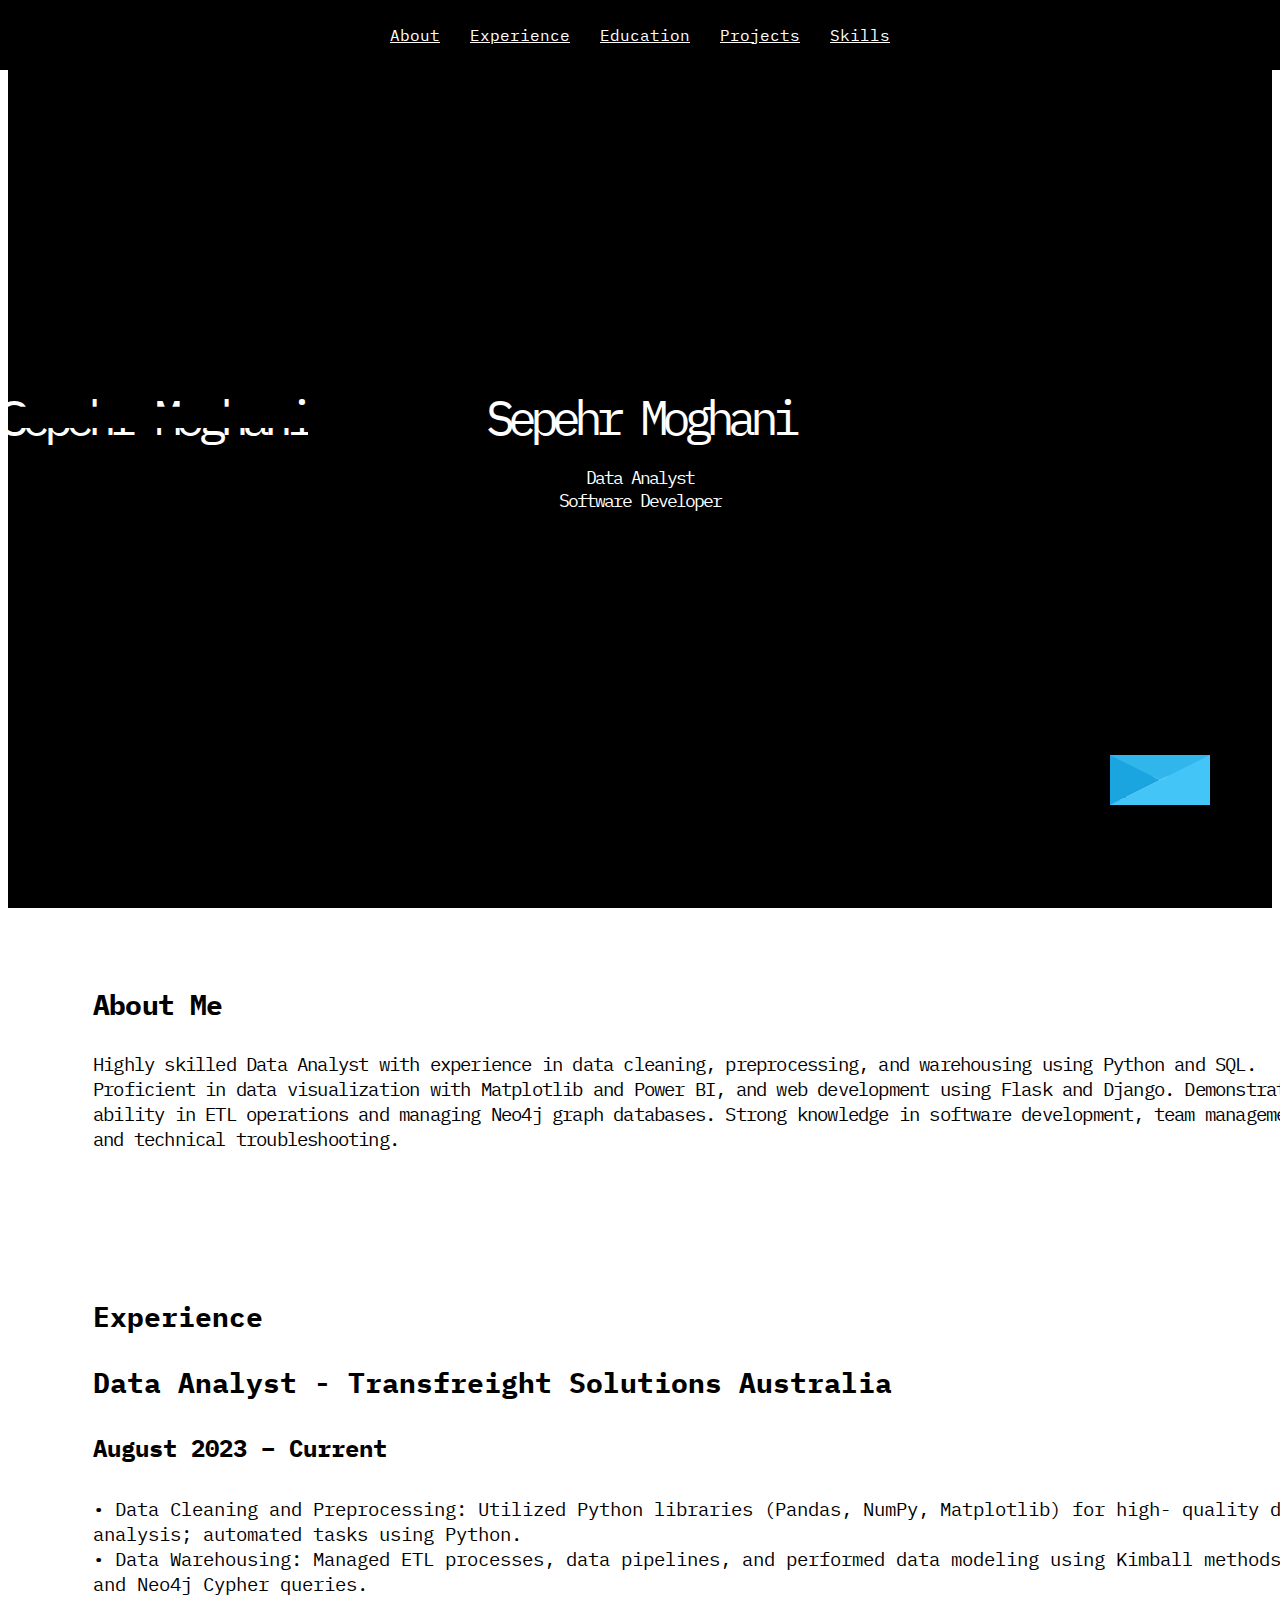
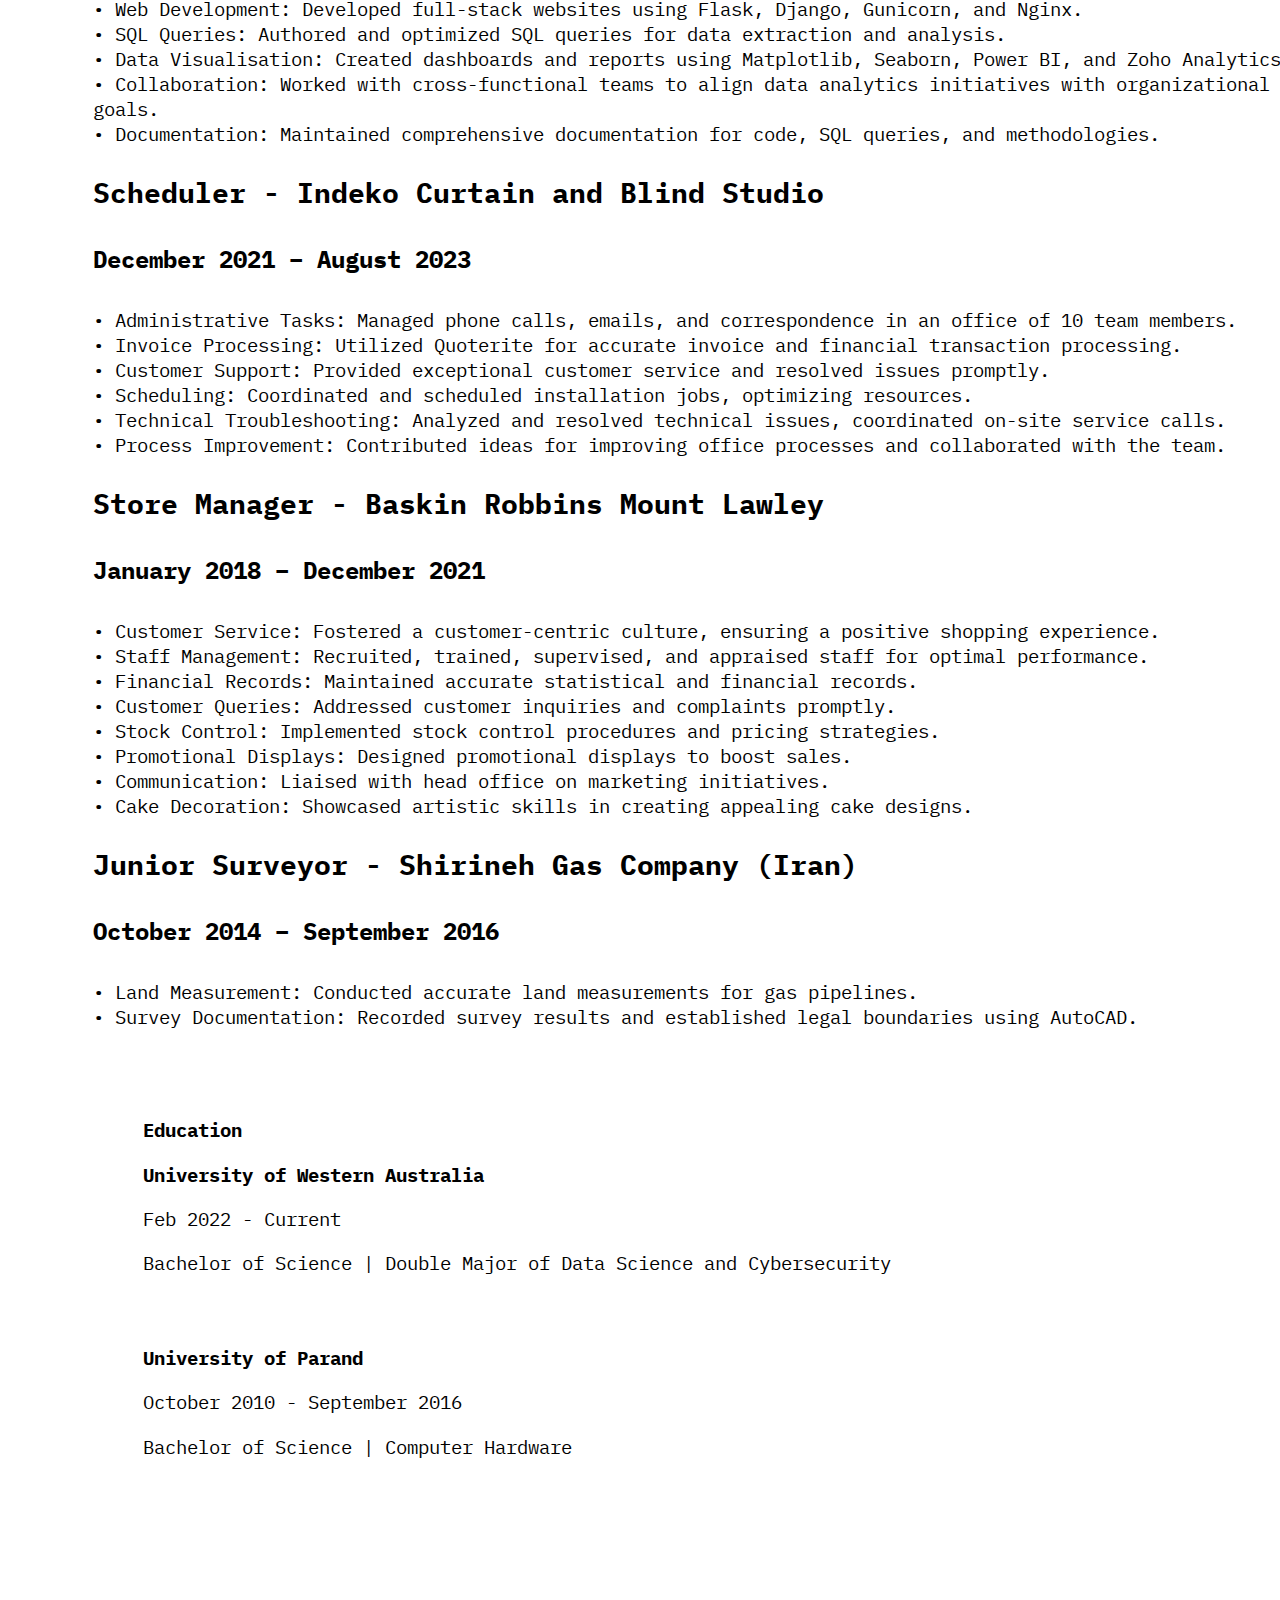
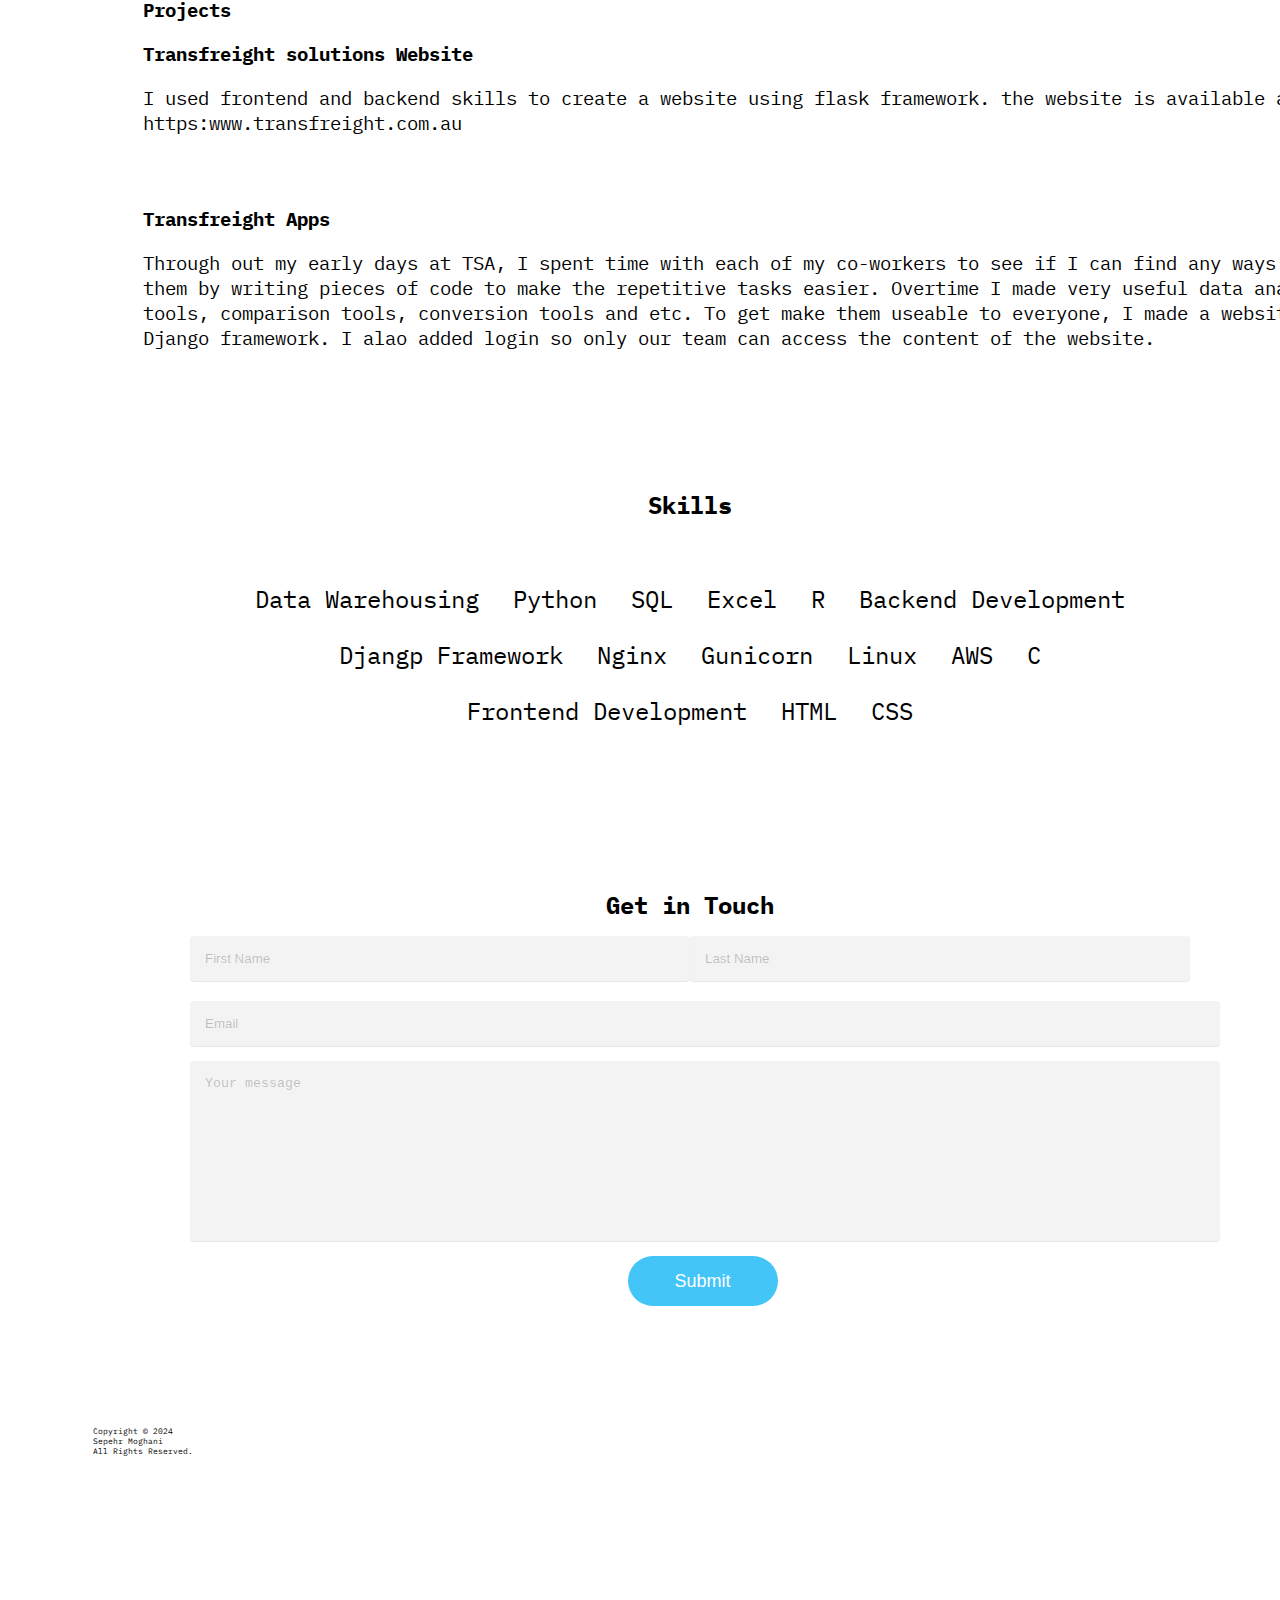
==== index.html @ 0f2cdbc3 "Update index.html" ====
<!DOCTYPE html>
<html class="no-js" lang="en">

<head>
    <meta charset="utf-8">
    <meta http-equiv="X-UA-Compatible" content="IE=edge">
    <meta name="viewport" content="width=device-width, initial-scale=1">
    <title>Sepehr Moghani</title>
    <link rel="shortcut icon" href="favicon.ico" type="image/x-icon">
    <link rel="icon" href="favicon.ico" type="image/x-icon">
    <link href="<link rel=" preconnect" href="https://fonts.googleapis.com">
    <link rel="preconnect" href="https://fonts.googleapis.com">
    <link rel="preconnect" href="https://fonts.gstatic.com" crossorigin>
    <link
        href="https://fonts.googleapis.com/css2?family=EB+Garamond&family=IBM+Plex+Mono:ital,wght@0,100;0,200;0,300;0,400;0,500;0,600;0,700;1,100;1,200;1,300;1,400;1,500;1,600;1,700&display=swap"
        rel="stylesheet">
    <link rel="preconnect" href="https://fonts.gstatic.com" crossorigin>
    <link href="https://fonts.googleapis.com/css2?family=EB+Garamond&display=swap" rel="stylesheet">
    <link rel="stylesheet" href="libs/font-awesome/css/font-awesome.min.css">
    <link href="css/bootstrap.min.css" rel="stylesheet">
    <link href="css/styles.css" rel="stylesheet">
    <link href="css/envelope.css" rel="stylesheet">
    <link href="css/text-flip.css" rel="stylesheet">
    <link href="css/text-fadein.css" rel="stylesheet">
    <link href="css/submit.css" rel="stylesheet">
    <link href="css/rotating-text.css" rel="stylesheet">
    <link href="css/glitch-text.css" rel="stylesheet">
</head>

<body>
    <div id="mobile-menu-open" class="shadow-large">
        <i class="fa fa-bars" aria-hidden="true"></i>
    </div>
    <!-- End #mobile-menu-toggle -->
    <header>
        <div id="mobile-menu-close">
            <span>Close</span> <i class="fa fa-times" aria-hidden="true"></i>
        </div>
        <ul id="menu" class="shadow">
            <li>
                <a href=".about">About</a>
            </li>
            <li>
                <a href=".experience">Experience</a>
            </li>
            <li>
                <a href=".education">Education</a>
            </li>
            <li>
                <a href=".projects">Projects</a>
            </li>
            <li>
                <a href="#skills">Skills</a>
            </li>
        </ul>
    </header>
    <!-- End header -->

    <!-- Lead-->
    <div class="lead">
        <div class="glitch-text">
            <div title="Sepehr Moghani">Sepehr Moghani</div>
            <p>Data Analyst<br>Software Developer</p>
        </div>
    </div>

    </div>
    <a href="#contact">
        <div class="letter-image">
            <div class="animated-mail">
                <div class="back-fold"></div>
                <div class="letter">
                    <div class="letter-border"></div>
                    <div class="letter-context">Contact Me</div>
                    <div class="letter-stamp">
                        <div class="letter-stamp-inner"></div>
                    </div>
                </div>
                <div class="top-fold"></div>
                <div class="body"></div>
                <div class="left-fold"></div>
            </div>
            <div class="shadow"></div>
        </div>
    </a>
    </div>
    <!-- End #lead -->

    <div class="about">
        <div class="container">
            <div class="row">
                <div class="col-md-4">
                    <h3>About Me</h3>
                </div>
                <div class="col-md-8">
                    <p>
                        Highly skilled Data Analyst with experience in data cleaning, 
                        preprocessing, and warehousing using Python and SQL. Proficient in 
                        data visualization with Matplotlib and Power BI, and web development 
                        using Flask and Django. Demonstrated ability in ETL operations and 
                        managing Neo4j graph databases. Strong knowledge in software development, 
                        team management, and technical troubleshooting.
                    </p>
                </div>
            </div>
        </div>
    </div>
    <!-- End #about -->

    <div class="experience">
        <div class="container">
            <div class="row">
                <div class="col-md-4">
                    <h3>Experience</h3>
                </div>
                <div class="col-md-8">
                    <h3>Data Analyst - Transfreight Solutions Australia</h3>
                    <h4>August 2023 – Current</h4>
                    <p>
                       • Data Cleaning and Preprocessing: Utilized Python libraries (Pandas, NumPy, Matplotlib) for high- quality data analysis; automated tasks using Python.<br>
                        • Data Warehousing: Managed ETL processes, data pipelines, and performed data modeling using Kimball methods and Neo4j Cypher queries.<br>
                        • Web Development: Developed full-stack websites using Flask, Django, Gunicorn, and Nginx.<br>
                        • SQL Queries: Authored and optimized SQL queries for data extraction and analysis.<br>
                        • Data Visualisation: Created dashboards and reports using Matplotlib, Seaborn, Power BI, and Zoho Analytics.<br>
                        • Collaboration: Worked with cross-functional teams to align data analytics initiatives with organizational goals.<br>
                        • Documentation: Maintained comprehensive documentation for code, SQL queries, and methodologies.<br>
                    </p>
                    <h3>Scheduler - Indeko Curtain and Blind Studio</h3>
                    <h4>December 2021 – August 2023</h4>
                    <p>
                        • Administrative Tasks: Managed phone calls, emails, and correspondence in an office of 10 team members.<br>
                        • Invoice Processing: Utilized Quoterite for accurate invoice and financial transaction processing.<br>
                        • Customer Support: Provided exceptional customer service and resolved issues promptly.<br>
                        • Scheduling: Coordinated and scheduled installation jobs, optimizing resources.<br>
                        • Technical Troubleshooting: Analyzed and resolved technical issues, coordinated on-site service calls.<br>
                        • Process Improvement: Contributed ideas for improving office processes and collaborated with the team.<br>
                    </p>

                    <h3>Store Manager - Baskin Robbins Mount Lawley</h3>
                    <h4>January 2018 – December 2021</h4>
                    <p>
                        • Customer Service: Fostered a customer-centric culture, ensuring a positive shopping experience.<br>
                        • Staff Management: Recruited, trained, supervised, and appraised staff for optimal performance.<br>
                        • Financial Records: Maintained accurate statistical and financial records.<br>
                        • Customer Queries: Addressed customer inquiries and complaints promptly.<br>
                        • Stock Control: Implemented stock control procedures and pricing strategies.<br>
                        • Promotional Displays: Designed promotional displays to boost sales.<br>
                        • Communication: Liaised with head office on marketing initiatives.<br>
                        • Cake Decoration: Showcased artistic skills in creating appealing cake designs.<br>
                    </p>

                    <h3>Junior Surveyor - Shirineh Gas Company (Iran)</h3>
                    <h4>October 2014 – September 2016</h4>
                    <p>
                        • Land Measurement: Conducted accurate land measurements for gas pipelines.<br>
                        • Survey Documentation: Recorded survey results and established legal boundaries using AutoCAD.<br>
                    </p>
                </div>
            </div>
        </div>

        <!-- End #experience -->

        <div class="education">
            <div class="container">
                <div class="row">
                    <div class="col-md-4">
                        <h3>Education</h3>
                    </div>
                    <div class="col-md-8">
                        <h3>University of Western Australia</h3>
                        <p>Feb 2022 - Current</p>
                        <p>Bachelor of Science | Double Major of Data Science and Cybersecurity</p>
                        <br>
                        <h3>University of Parand</h3>
                        <p>October 2010 - September 2016</p>
                        <p>Bachelor of Science | Computer Hardware</p>
                    </div>
                </div>
            </div>
        </div>

        <!--End #education-->

        <div class="projects education">
            <div class="container">
                <div class="row">
                    <div class="col-md-4">
                        <h3>Projects</h3>
                    </div>
                    <div class="col-md-8">
                        <h3>Transfreight solutions Website</h3>
                        <p>I used frontend and backend skills to create a website using flask framework. the website is available at https:www.transfreight.com.au</p>
                        <br>
                        <h3>Transfreight Apps</h3>
                        <p>Through out my early days at TSA, I spent time with each of my co-workers to see if I can find any ways to help them by writing
                         pieces of code to make the repetitive tasks easier. Overtime I made very useful data analysis tools, comparison tools, conversion tools and etc. 
                        To get make them useable to everyone, I made a website using Django framework. I alao added login so only our team can access the content of the website.</p>
                    </div>
                </div>
            </div>
        </div>

        <!--End #project-->

        <div id="skills">
            <h2 class="heading">Skills</h2>
            <ul>
                <li>Data Warehousing</li>
                <li>Python</li>
                <li>SQL</li>
                <li>Excel</li>
                <li>R</li>
                <li>Backend Development</li>
                <li>Djangp Framework</li>
                <li>Nginx</li>
                <li>Gunicorn</li>
                <li>Linux</li>
                <li>AWS</li>
                <li>C</li>
                <li>Frontend Development</li>
                <li>HTML</li>
                <li>CSS</li>

            </ul>
        </div>
        <!-- End #skills -->

        <div id="contact">
            <h2>Get in Touch</h2>
            <div id="contact-form">
                <form method="POST" action="https://formspree.io/f/xoqzvqok">
                    <input type="hidden" name="_subject" value="Contact request from personal website" />
                    <div class="name-fields">
                        <input type="text" name="first_name" placeholder="First Name" required>
                        <input type="text" name="last_name" placeholder="Last Name" required>
                    </div>
                    <input type="email" name="_replyto" placeholder="Email" required>
                    <textarea name="message" placeholder="Your message" required></textarea>
                    <div class="submit-button">
                        <button class="btn" type="submit"><span>Submit</span><img
                                src="https://i.cloudup.com/2ZAX3hVsBE-3000x3000.png" height="30" width="30"></button>
                    </div>
                </form>
            </div>
            <!-- End #contact-form -->
        </div>
        <!-- End #contact -->

        <footer>
            <div class="container">
                <div class="row">
                    <div class="col-sm-5 copyright">
                        <p>
                            Copyright &copy; <span id="current-year">2024</span><br>Sepehr Moghani
                            <br>
                            All Rights Reserved.
                        </p>
                    </div>
                    <div class="col-sm-2 top">
                        <span id="to-top">
                            <i class="fa fa-chevron-up" aria-hidden="true"></i>
                        </span>
                    </div>
                    <div class="col-sm-5 social">
                        <ul>
                            <li>
                                <a href="https://github.com/sepehrmoghani" target="_blank"><i class="fa fa-github"
                                        aria-hidden="true"></i></a>
                            </li>
                            <li>
                                <a href="https://www.linkedin.com/in/sepehr-moghani/" target="_blank"><i
                                        class="fa fa-linkedin" aria-hidden="true"></i></a>
                            </li>
                        </ul>
                    </div>
                </div>
            </div>
        </footer>
        <!-- End footer -->

        <script src="https://ajax.googleapis.com/ajax/libs/jquery/1.12.4/jquery.min.js"></script>
        <script src="https://code.jquery.com/jquery-3.6.0.min.js"></script>
        <script src="js/scripts.min.js"></script>
        <script src="js/rotating-text.js"></script>
        <script src="js/lead.js"></script>
</body>

</html>
---- css/styles.css ----
body {
    font-family: "IBM Plex Mono", monospace;
    /*font-family: 'Fira Mono', monospace;*/
    font-weight: 400;
    font-style: normal;
    font-size: 16px;
}

body.active {
    overflow: hidden;
    z-index: -1
}

@keyframes dropHeader {
    0% {
        transform: translateY(-100%)
    }

    100% {
        transform: translateY(0)
    }
}

@keyframes slideHeader {
    0% {
        transform: translateX(-100%)
    }

    100% {
        transform: translateX(0)
    }
}

header {
    position: fixed;
    top: 0;
    left: 0;
    right: 0;
    text-align: center;
    z-index: 1000;
    width: 100%;
    background: #000000;
}

header ul {
    display: inline-block;
    /*background: #ffffff;*/
    text-align: center;
    padding: 15px;
    margin: 0;
    border-bottom-right-radius: 4px;
    border-bottom-left-radius: 4px
}

header li {
    display: inline-block
}

header a {
    display: block;
    color: #ffffff;
    padding: 10px
}

header a:hover {
    /*background-color: #ffffff;*/
    color: #ffffff;
    text-decoration: none;
    border-bottom: 2px solid #43c5f8;
    font-weight: bold;

}

header a:focus {
    color: #ffffff;
    text-decoration: none;
    border-bottom: 2px solid #43c5f8;
    font-weight: bold;
}

header.active {
    display: block
}

header.sticky {
    position: fixed;
    z-index: 999
}

#menu.active {
    display: block
}

#mobile-menu-open {
    display: none;
    position: fixed;
    right: 15px;
    top: 10px;
    color: #000000;
    font-size: 1.5em;
    z-index: 20;
    padding: 0 7px;
    border-radius: 4px;
    background: #ffffff;

}

#mobile-menu-close {
    display: none;
    text-align: right;
    width: 100%;
    background: #ffffff;
    font-size: 1.5em;
    padding-right: 15px;
    padding-top: 10px;
    color: #000000
}

#mobile-menu-close span {
    font-size: 0.5em;
    text-transform: uppercase
}

#mobile-menu-close i {
    vertical-align: middle
}

footer {
    padding: 50px 0
}

.copyright {
    padding-top: 20px;
    font-size: 10px
}

.copyright p {
    margin: 0;
    color: #000000;
    font-size: 10px
}

.top {
    text-align: center
}

.top span {
    display: block;
    margin: 15px auto 0 auto;
    width: 35px;
    height: 35px;
    /*border-radius: 50%;
    border: 3px solid #000000;*/
    text-align: center
}

.top i {
    color: #000000
}

.social {
    text-align: right;
}

.social ul {
    margin: 5px 0 0 0;
    padding: 0;
    display: flex;
    /* Use flexbox */
    justify-content: flex-end;
    /* Align items to the end */
}


.social li {
    font-size: 1.25em;
    list-style: none;
    margin-left: 10px;
    /* Add some spacing between icons */
}

.social a {
    display: block;
    color: #000000;
    padding: 10px;
}

.social a:hover {
    background-color: #43c5f8;
    color: #ffffff;
    border-radius: 25px;
}


.btn-rounded-white {
    display: inline-block;
    color: #ffffff;
    background-color: #43c5f8;
    padding: 20px 50px;
    /*border: 3px solid #ffffff;*/
    border-radius: 4px;
    transition: .5s ease all;
    font-size: 1.1em;
}

.btn-rounded-white:hover {
    background-color: #ffffff;
    color: #000000;
    text-decoration: none;
    font-size: 1.1em;
}

.heading-fixed {
    position: relative;
    display: inline-block;
    font-size: 2em;
    font-weight: 400;
    margin: 0 0 30px 0;
    color: #000000;
    margin-bottom: -5px;
    padding-bottom: -5px;
    font-weight: bold;
    text-align: center;
    transition: 0.2s ease all;
}

.heading-fixed:hover {
    font-size: 2.2em;
    border-bottom: 4px solid #43c5f8;
    /* Increase font-size on hover */
}

.heading-fixed:after {
    position: absolute;
    content: '';
    top: 100%;
    height: 1px;
    width: 100%;
    left: 0;
    right: 0;
    margin: 0 auto;
    font-weight: bold;
    text-align: center;
}

@keyframes revealWave {
    0% {
        transform: scaleX(0);
    }

    100% {
        transform: scaleX(1);
    }
}

.lead {
    margin: 0;
    padding: 0;
    height: 100vh;
    display: flex;
    justify-content: center;
    align-items: center;
    background: #000000;
    overflow: hidden;
}

.lead h1 {
    color: #ffffff;
    font-size: 3em;
}

.lead h4 {
    color: #ffffff;
    font-size: 1em;
}

.lead p {
    color: #ffffff;
    font-size: 1em;
}

.typewriter {
    position: absolute;
    top: 80%;
    left: 50% - width;
}

.typewriter h3 {
    text-align: center;
    color: #ffffff;
    font-weight: 400;
    overflow: hidden;
    text-transform: uppercase;
    border-right: .15em solid #43c5f8;
    white-space: nowrap;
    margin: 0 auto;
    letter-spacing: .1em;
    animation:
        typing 3s steps(30, end),
        blink-caret .5s step-end infinite;
}

/* The typing effect */
@keyframes typing {
    from {
        width: 0
    }

    to {
        width: 100%
    }
}

/* The typewriter cursor effect */
@keyframes blink-caret {

    from,
    to {
        border-color: transparent
    }

    50% {
        border-color: #43c5f8
    }
}

#lead-content {
    color: #ffffff;
    position: absolute;
    z-index: 10;
    top: 50%;
    /* Adjust the Button location */
    left: 85%;
    /* Adjust the Button location */
    transform: translate(-50%, -50%);
    text-align: center
}

#lead-content h1,
#lead-content h2 {
    margin: 0
}

#lead-content h3 {
    font-size: 25px;
    font-weight: lighter;
}

#lead-content h1 {
    color: #ffffff;
    font-weight: 900;
    font-size: 3em;
    text-transform: uppercase;
    letter-spacing: 0.05em;
    line-height: 0.9em
}

#lead-content h2 {
    color: #ffffff;
    font-weight: 500;
    font-size: 2em;
    margin-bottom: 15px
}

#lead-overlay {
    position: absolute;
    top: 0;
    left: 0;
    width: 100%;
    height: 100%;
    background: url(../images/Transfreight_home2.png);
    background-size: cover;
    padding: 15px;
    overflow: hidden;
    opacity: 0.9;
    animation-name: dropHeader;
    animation-iteration-count: 1;
    animation-timing-function: ease;
    animation-duration: 2s;
}



@keyframes pulsate {
    0% {
        transform: scale(1, 1)
    }

    50% {
        transform: scale(1.2, 1.2)
    }

    100% {
        transform: scale(1, 1)
    }
}

#why-us {
    background: #fafafa;
    padding: 100px 50px;
    text-align: center;
}

#why-us h2 {
    font-size: 100px;
    font-weight: lighter;
    color: #43c5f8;
}

#why-us p {
    font-size: 20px;
    color: #000000;
}

#count-up {
    --num: 0;
    animation: counter 5s infinite alternate ease-in-out;
    counter-reset: num var(--num);
    font: 800 40px system-ui;
    padding: 2rem;
}

#count-up::after {
    content: counter(num);
}

@keyframes counter {
    from {
        --num: 0;
    }

    to {
        --num: attr(data-max);
    }
}

.about {
    letter-spacing: -0.05em;
    padding: 50px 50px;
    width: 100%;
    color: #000000
}

.about p {
    font-size: .8em;
    text-align: left;
}

/* Hide the dropdown content by default */
.dropdown-content {
    color: #000000;
    display: none;
    position: absolute;
    background: #fafafa;
    min-width: 200px;
    padding: 10px;
    border: 3px solid #43c5f8;
    border-radius: 5px;
    z-index: 1;
    transition: 1s ease all;
    width: calc(30%);
    height: 0;
    box-shadow: 0 1px 1px rgba(0, 0, 0, 0.1);
}

/* Show the dropdown content when the link is clicked */
.dropdown-link:focus+.dropdown-content,
.dropdown-link:hover+.dropdown-content {
    display: block;
    height: auto;
}

@media (max-width: 767px) {
    .experience .box {
        width: calc(50% - 20px);
        /* Adjust width as needed for smaller screens */
    }
}

#experience-timeline {
    margin: 30px auto 0 auto;
    position: relative;
    max-width: 1000px
}

#experience-timeline:before {
    position: absolute;
    content: '';
    top: 0;
    bottom: 0;
    left: 303px;
    right: auto;
    height: 100%;
    width: 3px;
    background: #ffffff;
    z-index: 0
}

#experience-timeline:after {
    position: absolute;
    content: '';
    width: 3px;
    height: 40px;
    background: #ffffff;
    background: linear-gradient(to bottom, #ffffff, rgba(52, 152, 219, 0));
    top: 100%;
    left: 303px
}

.experience {
    padding: 50px 50px;
    width: 100%;
    color: #000000
}

.experience p {
    text-align: left;
    font-size: .8em;
}

.education {
    padding: 50px 50px;
    width: 100%;
    color: #000000
}

.education h3 {
    font-size: .8em;
}

.education h4 {
    font-size: .8em;
}

.education p {
    text-align: left;
    font-size: .8em;
}

.hover-text {
    width: 100%;
    margin: 90px auto;
    position: relative;
    font-family: 'Helvetica', sans-serif;
}

.hover-text h2 {
    text-transform: uppercase;
    font-size: 2em;
    letter-spacing: -0.05em;
    text-align: center;
    line-height: 0.5;
    color: #000000;
    transform-origin: center bottom;
    transition: all 0.4s;

    &:first-of-type {
        transform-origin: center top;
    }

    .hover-text:hover & {
        transform: scaleY(0);
    }
}

.hover-text .text {
    position: absolute;
    top: 50%;
    right: 0;
    left: 0;
    transform: translateY(-50%);
    transition: all 0.3s;

    &:before,
    &:after {
        display: block;
        margin: 50px;
        height: 5px;
        background: #43c5f8;
        content: '';
        transition: all 1s;
    }

    &:hover {
        background: #43c5f8;

        &:before,
        &:after {
            margin: 0;
        }
    }
}

.hover-text .inner {
    padding: 0 60px;
    max-height: 0;
    overflow: hidden;
    background: #ffffff;
    line-height: 1.5;
    font-size: 1em;
    transform: scale(0);
    transition: all 0.3s;

    .hover-text:hover & {
        padding: 60px;
        max-height: 300px;
        transform: scale(1);
    }
}


.vtimeline-content {
    margin-left: 350px;
    background: #ffffff;
    /*border: 1px solid #000000;
    border-radius: 3px;*/
    padding: 15px;
    text-align: left
}

.vtimeline-content h3 {
    font-size: 1.5em;
    font-weight: 300;
    color: #000000;
    display: inline-block;
    margin: 0
}

.vtimeline-content h4 {
    font-size: 1.2em;
    font-weight: 300;
    color: #000000;
    margin: 0 0 15px 0
}

.vtimeline-content p {
    color: #000000;
    font-size: 0.9em;
    margin: 0
}

.vtimeline-point {
    position: relative;
    display: block;
    margin-bottom: 30px
}

.vtimeline-icon {
    position: relative;
    color: #000000;
    width: 50px;
    height: 50px;
    background: #ffffff;
    /*border-radius: 50%;*/
    float: left;
    z-index: 99;
    margin-left: 280px
}

.vtimeline-icon i {
    display: block;
    font-size: 2em;
    margin-top: 10px
}

.vtimeline-date {
    width: 260px;
    text-align: right;
    position: absolute;
    left: 0;
    top: 10px;
    font-weight: 300;
    color: #000000
}

#testimonials {
    text-align: center;
    background: #fafafa;
    padding: 100px 50px;
}

#testimonials-rotate {
    padding: 100px;
    display: grid;
    grid-template-columns: repeat(7, 35%);
    /* Adjust width percentage as needed */
    gap: 1px;
    justify-content: center;
    overflow: hidden;
    position: relative;
}

#testimonials .box {
    text-align: center;
    position: relative;
    width: 80%;
    animation: rotateTestimonials 35s linear infinite;
    transition: all 1s ease;
    padding: 10px;
    background-color: #ffffff;
    box-shadow: 1px 1px 1px 1px rgba(0, 0, 0, 0.1);
    border-radius: 4px;
}

#testimonials:hover .box {
    animation-play-state: paused;
}

@keyframes rotateTestimonials {
    0% {
        transform: translateX(500%);
    }

    100% {
        transform: translateX(-500%);
    }
}

/* Adjust the size and color of the text */
#testimonials p {
    font-size: 1.2em;
    /* Adjust the font size as needed */
    color: #000000;
    /* Adjust the color as needed */
}

#testimonials h2 {
    font-size: 1.8em;
    color: #43c5f8
}

#projects {
    padding: 50px 15px;
    /*border-bottom: 1px solid #ffffff;*/
    text-align: center
}

#projects h2 {
    color: #000000;
    margin-bottom: 50px
}

.project {
    position: relative;
    max-width: 900px;
    margin: 0 auto 30px auto;
    overflow: hidden;
    background: #000000;
    /*border-radius: 4px*/
}

.project-image {
    float: left
}

.project-info {
    position: absolute;
    top: 50%;
    transform: translateY(-50%);
    margin-left: 300px;
    padding: 15px
}

.project-info h3 {
    font-size: 1.5em;
    font-weight: 300;
    color: #000000;
    margin: 0 0 15px 0
}

.project-info p {
    color: #000000;
    margin: 0 0 15px 0;
    font-size: 0.9em
}

.no-image .project-info {
    position: relative;
    margin: 0;
    padding: 30px 15px;
    transform: none
}

#more-projects {
    display: none
}

#skills {
    padding: 50px 50px;
    text-align: center
}

#skills h2 {
    color: #000000;
    margin-bottom: 50px
}

#skills ul {
    display: block;
    margin: 0 auto;
    padding: 0;
    max-width: 80%
}

#skills li {
    display: inline-block;
    margin: 7px;
    padding: 5px 5px;
    color: #000000;
    list-style: none;
    font-size: 1.5em
}

.container {
    display: flex;
    position: relative;
    padding-left: 35px;
    font-size: 1.5em;
    -webkit-user-select: none;
    -moz-user-select: none;
    -ms-user-select: none;
    user-select: none;
    justify-content: space-between;

}

.container input {
    position: absolute;
    opacity: 0;
    height: 0;
    width: 0;
}

/* Create the checkmark/indicator (hidden when not checked) */
.checkmark:after {
    content: "";
    position: absolute;
    display: none;
}

/* Show the checkmark when checked */
.container input:checked~.checkmark:after {
    display: block;
}

/* Style the checkmark/indicator */
.container .checkmark:after {
    left: 9px;
    top: 5px;
    width: 5px;
    height: 10px;
    border: solid white;
    border-width: 0 3px 3px 0;
}

.grid-container {
    margin-top: 20px;
    display: grid;
    grid-template-columns: repeat(3, 1fr);
    /* Three columns layout */
    grid-gap: 1px;
}

.grid-container2 {
    margin-top: 20px;
    display: grid;
    grid-template-columns: repeat(4, 1fr);
    /* Four columns layout */
    grid-gap: 1px;
}

.options label {
    display: block;
    margin-bottom: 1px;
}



#analysis-report-form {
    padding: 100px 15px;
    background: #ffffff;
    text-align: left
}

#analysis-report-form .file-upload-label {
    display: block;
    width: 25%;
    padding: 15px;
    margin-bottom: 15px;
    /*border: solid #000000;
    border-width: 1px;*/
    border-radius: 4px;
    background-color: #f3f3f3;
    transition: .5s ease all;
    font-weight: normal;
    box-shadow: 0 1px 1px rgba(0, 0, 0, 0.1);
    color: #000000;
    text-align: center;
}

#analysis-report-form .file-upload-label:hover {
    background-color: #000000;
    color: #ffffff;
}

#analysis-report-form input[type="file"] {
    display: none;
}

#analysis-report-form input[type="text"],
#analysis-report-form input[type="tel"],
#analysis-report-form input[type="email"] {
    width: 100%;
    /*border: solid #000000;
    border-width: 1px;*/
    border-radius: 4px;
}

#analysis-report-form .name-fields {
    display: flex;
    justify-content: space-between;
    margin-bottom: 5px;
}

#analysis-report-form .name-fields input {
    width: 49%;
}

#analysis-report h2 {
    margin: 0 0 15px 0;
    color: #000000;
    font-weight: 500
}

#analysis-report p {
    font-size: 1.2em;
    color: #000000;
    font-weight: 500
}

#analysis-report-form {
    max-width: 1000px;
    margin: 0 auto;
}

#analysis-report-form input,
#analysis-report-form textarea {
    display: block;
    width: 100%;
    padding: 15px;
    border: none;
    margin-bottom: 15px;
    background-color: #f3f3f3;
    transition: .5s ease all;
    font-weight: normal;
    box-shadow: 0 1px 1px rgba(0, 0, 0, 0.1);
    color: #000000;
}

#analysis-report-form input[type="radio"],
#analysis-report-form input[type="checkbox"] {
    display: inline-block;
    width: auto;
    box-shadow: none;
}

#analysis-report-form input::-webkit-input-placeholder,
#analysis-report-form textarea::-webkit-input-placeholder {
    color: #0000003a
}

#analysis-report-form input:-moz-placeholder,
#analysis-report-form textarea:-moz-placeholder {
    color: #0000003a;
    opacity: 1
}

#analysis-report-form input::-moz-placeholder,
#analysis-report-form textarea::-moz-placeholder {
    color: #0000003a;
    opacity: 1
}

#analysis-report-form input:-ms-input-placeholder,
#analysis-report-form textarea:-ms-input-placeholder {
    color: #0000003a
}

#analysis-report-form input:focus,
#analysis-report-form textarea:focus {
    outline: none;
    background: #ffffff
}

#analysis-report-form textarea {
    height: 150px;
    resize: none
}

/*#analysis-report-form button {
    display: block;
    width: 20%;
    background: #43c5f8;
    border: none;
    border-radius: 4px;
    padding: 10px 5px;
    color: #ffffff;
    font-weight: 700;
    box-shadow: 0 1px 1px rgba(0, 0, 0, 0.1);
    transition: .5s ease all
}

#analysis-report-form button:hover {
    box-shadow: 0 10px 20px 000(0, 0, 0, 0.19), 0 6px 6px ffffff(0, 0, 0, 0.23);
    background-color: #000000;
    color: #ffffff;
}*/

#contact {
    text-align: center;
    padding: 100px 50px;
    overflow: hidden;
}

#contact-form .name-fields {
    display: flex;
    justify-content: space-between;
    margin-bottom: 5px;
}

#contact-form .name-fields input {
    width: 49%;
}

.input-group {
    display: flex;
    justify-content: space-between;
    margin-bottom: 15px;
}

.input-group select,
.input-group input[type="date"] {
    width: 10%;
    /* Adjust as needed */
}

.input-group label {
    width: 10%;
    /* Adjust as needed */
    text-align: right;
    margin-right: 10px;
}

#contact h2 {
    margin: 0 0 15px 0;
    color: #000000;
    font-weight: bold;
}

#contact h3 {
    margin: 0 0 50px 0;
}

#contact-form {
    max-width: 1000px;
    margin: 0 auto
}

#contact-form select {
    display: block;
    width: 100%;
    padding: 15px;
    margin-bottom: 15px;
    border: none;
    border-radius: 4px;
    margin-bottom: 15px;
    background-color: #f3f3f3;
    transition: .5s ease all;
    font-weight: normal;
    box-shadow: 0 1px 1px rgba(0, 0, 0, 0.1);
    color: #000000;
}

#contact-form select:focus {
    outline: none;
    background-color: #ffffff;
    /* Change background color on focus */
}

#contact-form input,
#contact-form textarea {
    display: block;
    width: 100%;
    padding: 15px;
    margin-bottom: 15px;
    border: none;
    border-radius: 4px;
    margin-bottom: 15px;
    background-color: #f3f3f3;
    transition: .5s ease all;
    font-weight: normal;
    box-shadow: 0 1px 1px rgba(0, 0, 0, 0.1);
    color: #000000
}

#contact-form input::-webkit-input-placeholder,
#contact-form textarea::-webkit-input-placeholder {
    color: #0000003a
}

#contact-form input:-moz-placeholder,
#contact-form textarea:-moz-placeholder {
    color: #0000003a;
    opacity: 1
}

#contact-form input::-moz-placeholder,
#contact-form textarea::-moz-placeholder {
    color: #0000003a;
    opacity: 1
}

#contact-form input:-ms-input-placeholder,
#contact-form textarea:-ms-input-placeholder {
    color: #0000003a
}

#contact-form input:focus,
#contact-form textarea:focus {
    outline: none;
    background: #ffffff
}

#contact-form textarea {
    height: 150px;
    resize: none
}

/*#contact-form button {
    display: block;
    width: 20%;
    background: #43c5f8;
    padding: 10px 5px;
    margin-bottom: 15px;
    border: none;
    border-radius: 4px;
    color: #ffffff;
    font-weight: 700;
    box-shadow: 0 1px 1px rgba(0, 0, 0, 0.1);
    transition: .5s ease all
}

#contact-form button:hover {
    box-shadow: 0 10px 20px 000(0, 0, 0, 0.19), 0 6px 6px ffffff(0, 0, 0, 0.23);
    background-color: #000000;
    color: #ffffff;
}*/

.optional-section {
    padding: 50px 15px;
    text-align: center;
    /*border-top: 1px solid #000000*/
}

.optional-section h2 {
    color: #000000
}

.optional-section-block {
    max-width: 700px;
    margin: 0 auto 30px auto;
    padding: 15px;
    /*border: 1px solid #000000;*/
    background: #ffffff;
    text-align: left
}

.optional-section-block h3 {
    font-weight: 500;
    margin: 0 0 15px 0;
    color: #000000
}

.optional-section-block h4 {
    color: #000000;
    clear: both;
    font-weight: 500;
    margin: 0 0 15px 0
}

.optional-section-block p,
.optional-section-block ul {
    margin: 0 0 15px 0;
    color: #000000;
    font-size: 0.9em
}

.optional-section-block ul {
    padding: 0 0 0 15px
}

@media only screen and (max-width: 750px) {

    #experience-timeline:before,
    #experience-timeline:after {
        left: 23px
    }

    .vtimeline-date {
        width: auto;
        text-align: left;
        position: relative;
        margin-bottom: 15px;
        display: block;
        margin-left: 70px
    }

    .vtimeline-icon {
        margin-left: 0
    }

    .vtimeline-content {
        margin-left: 70px
    }
}
---- css/envelope.css ----
@keyframes envelopeVibration {
  0% {
    transform: translate(-50%, -50%) rotate(0deg);
  }

  50% {
    transform: translate(-50%, -50%) rotate(-2deg);
  }

  100% {
    transform: translate(-50%, -50%) rotate(2deg);
  }
}

.letter-image {
  z-index: 1000;
  position: fixed;
  /* Change from absolute to fixed */
  bottom: 20px;
  right: 20px;
  width: 100px;
  /*done*/
  height: 100px;
  /*done*/
  transform: translate(-50%, -50%);
  cursor: pointer;
  animation: envelopeVibration 0.5s ease-in-out infinite alternate;
}

.letter-image:hover {
  animation: none;
  /* Stop the animation when hovering */
}

.letter-image .animated-mail {
  position: absolute;
  height: 75px;
  /*done*/
  width: 100px;
  /*done*/
  transition: .4s;
}

.letter-image .animated-mail .body {
  position: absolute;
  bottom: 0;
  width: 0;
  height: 0;
  border-style: solid;
  border-width: 0 0 50px 100px;
  /*done*/
  border-color: transparent transparent #43c5f8 transparent;
  z-index: 2;
}

.letter-image .animated-mail .top-fold {
  position: absolute;
  top: 25px;
  /*done*/
  width: 0;
  height: 0;
  border-style: solid;
  border-width: 25px 50px 0 50px;
  /*done*/
  transform-origin: 50% 0%;
  transition: transform .4s .4s, z-index .2s .4s;
  border-color: #31b6eb transparent transparent transparent;
  z-index: 2;
}

.letter-image .animated-mail .back-fold {
  position: absolute;
  bottom: 0;
  width: 100px;
  /*done*/
  height: 50px;
  /*done*/
  background: linear-gradient(to right, #43c5f8, #31b6eb);
  z-index: 0;
}

.letter-image .animated-mail .left-fold {
  position: absolute;
  bottom: 0;
  width: 0;
  height: 0;
  border-style: solid;
  border-width: 25px 0 25px 50px;
  /*done*/
  border-color: transparent transparent transparent #1aa5e1;
  z-index: 2;
}

.letter-image .animated-mail .letter {
  left: 10px;
  bottom: 0px;
  position: absolute;
  width: 80px;
  /*done*/
  height: 30px;
  /*done*/
  background: white;
  z-index: 1;
  overflow: hidden;
  transition: .4s .2s;
}

.letter-image .animated-mail .letter .letter-border {
  height: 5px;
  /*done*/
  width: 100%;
  background: repeating-linear-gradient(-45deg, #31b6ef, #31b6ef 8px, transparent 8px, transparent 18px);
}

.letter-image .animated-mail .letter .letter-title {
  margin-top: 5px;
  /*done*/
  margin-left: 2.5px;
  /*done*/
  height: 5px;
  /*done*/
  width: 40%;
  text-align: left;
  color: #000000;
  /* text inside */
}

.letter-image .animated-mail .letter .letter-context {
  margin-top: 5px;
  /*done*/
  margin-left: 2.5px;
  /*done*/
  height: 5px;
  /*done*/
  width: 40%;
  text-align: left;
  color: #000000;
  /* text inside */

}

.letter-image .animated-mail .letter .letter-stamp {
  margin-top: 25px;
  /*done*/
  margin-left: 60px;
  /*done*/
  border-radius: 100%;
  height: 15px;
  /*done*/
  width: 15px;
  /*done*/
  background: #31b6ef;
}

.letter-image .shadow {
  display: none;
  /* Remove shadow if not needed */
}

.letter-image:hover .animated-mail {
  transform: translateY(30px);
}

.letter-image:hover .animated-mail .top-fold {
  transition: transform .4s, z-index .2s;
  transform: rotateX(180deg);
  z-index: 0;
}

.letter-image:hover .animated-mail .letter {
  height: 100px;
  /*done*/
}

.letter-image:hover .shadow {
  width: 125px;
  /*done*/
}
---- css/text-fadein.css ----
.fade-in {
  margin: 0;
  padding: 0;
  height: 100vh;
  display: flex;
  justify-content: center;
  align-items: center;
  overflow: hidden;
  background-image: src="\images\IMG_0205-EFFECTS_Original.JPG";
  background-size: cover;
}

.fade-in .container {
  width: 100%;
  height: 100vh;
  background: #062439;

  display: flex;
  justify-content: center;
  align-items: center;

  .box {
    width: 800x;
    height: 250px;
    position: relative;
    display: flex;
    justify-content: center;
    flex-direction: column;

    .title {
      width: 100%;
      position: relative;
      display: flex;
      align-items: center;
      height: 100px;

      .block {
        width: 0%;
        height: inherit;
        background: #ff5100;
        position: absolute;
        animation: mainBlock 2s cubic-bezier(.74, .06, .4, .92) forwards;
        display: flex;
      }

      h1 {
        color: #ffffff;
        font-size: 80px;
        -webkit-animation: mainFadeIn 2s forwards;
        -o-animation: mainFadeIn 2s forwards;
        animation: mainFadeIn 2s forwards;
        animation-delay: 1.6s;
        opacity: 0;
        display: flex;
        align-items: baseline;
        position: relative;

        span {
          width: 0px;
          height: 0px;
          -webkit-border-radius: 50%;
          -moz-border-radius: 50%;
          border-radius: 50%;

          background: #ff5100;
          -webkit-animation: load 0.6s cubic-bezier(.74, .06, .4, .92) forwards;
          animation: popIn 0.8s cubic-bezier(.74, .06, .4, .92) forwards;
          animation-delay: 2s;
          margin-left: 5px;
          margin-top: -10px;
          position: absolute;
          bottom: 13px;
          right: -12px;

        }
      }
    }

    .role {
      width: 100%;
      position: relative;
      display: flex;
      align-items: center;
      height: 30px;
      margin-top: -5px;

      .block {
        width: 0%;
        height: inherit;
        background: #ff5100;
        position: absolute;
        animation: secBlock 2s cubic-bezier(.74, .06, .4, .92) forwards;
        animation-delay: 2s;
        display: flex;
      }

      p {
        animation: secFadeIn 3s forwards;
        animation-delay: 3s;
        opacity: 0;
        font-weight: 400;
        color: #ffffff;
        font-size: 20px;
        text-transform: uppercase;
        letter-spacing: 5px;
      }
    }
  }
}

@keyframes mainBlock {
  0% {
    width: 0%;
    left: 0;

  }

  50% {
    width: 100%;
    left: 0;

  }

  100% {
    width: 0;
    left: 100%;
  }
}

@keyframes secBlock {
  0% {
    width: 0%;
    left: 0;

  }

  50% {
    width: 100%;
    left: 0;

  }

  100% {
    width: 0;
    left: 100%;
  }
}

@keyframes mainFadeIn {
  0% {
    opacity: 0;
  }

  100% {
    opacity: 1;
  }
}


@keyframes popIn {
  0% {
    width: 0px;
    height: 0px;
    background: #ff5100;
    border: 0px solid #ffffff;
    opacity: 0;
  }

  50% {
    width: 20px;
    height: 20px;
    background: #ff5100;
    opacity: 1;
    bottom: 80px;
  }

  65% {
    width: 10px;
    height: 10px;
    bottom: 0px;
    width: 20px
  }

  80% {
    width: 20px;
    height: 20px;
    bottom: 40px
  }

  100% {
    width: 10px;
    height: 10px;
    background: #ff5100;
    border: 0px solid #000000;
    bottom: 20px;

  }
}

@keyframes secFadeIn {
  0% {
    opacity: 0;
  }

  100% {
    opacity: 0.5;
  }
}
---- css/submit.css ----
@-webkit-keyframes extend {
    0% {
        width: 150px;
        /*Done*/
        height: 50px;
        /*Done*/
        border-radius: 25px;
        /*Done*/
    }

    10% {
        width: 152px;
        /*Done*/
        height: 52px;
        /*Done*/
        background: #000000;
        margin-left: - 5px;
        margin-top: - 5px;
    }

    20% {
        width: 150px;
        /*Done*/
        height: 50px;
        /*Done*/
        background: #000000;
        margin-left: 0px;
        margin-top: 0px;
    }

    100% {
        width: 50px;
        /*Done*/
        height: 50px;
        /*Done*/
        border-radius: 25px;
        /*Done*/
        margin-left: 48px;
        /*Done*/
        background: #000000;
    }
}

@keyframes extend {
    0% {
        width: 150px;
        /*Done*/
        height: 50px;
        /*Done*/
        border-radius: 25px;
        /*Done*/
    }

    10% {
        width: 152px;
        /*Done*/
        height: 52px;
        /*Done*/
        background: #000000;
        margin-left: - 5px;
        margin-top: - 5px;
    }

    20% {
        width: 150px;
        /*Done*/
        height: 50px;
        /*Done*/
        background: #000000;
        margin-left: 0px;
        margin-top: 0px;
    }

    100% {
        width: 50px;
        /*Done*/
        height: 50px;
        /*Done*/
        border-radius: 25px;
        /*Done*/
        margin-left: 48px;
        /*Done*/
        background: #000000;
    }
}

@-webkit-keyframes disappear {
    0% {
        opacity: 1;
    }

    20% {
        color: #ffffff;
    }

    100% {
        opacity: 0;
    }
}

@keyframes disappear {
    0% {
        opacity: 1;
    }

    20% {
        color: #ffffff;
    }

    100% {
        opacity: 0;
    }
}

@-webkit-keyframes appear {
    0% {
        opacity: 0;
    }

    70% {
        opacity: 0;
    }

    100% {
        opacity: 1;
    }
}

@keyframes appear {
    0% {
        opacity: 0;
    }

    70% {
        opacity: 0;
    }

    100% {
        opacity: 1;
    }
}

.submit-button {
    background: #000000;
    align-items: center;
    width: 87.5%;
}

.submit-button input,
.submit-button button,
.submit-button submit {
    border: none
}

.submit-button .cont {
    position: absolute;
    width: 152px;
    /*Done*/
    height: 10px;
    left: 50%;
    top: 50%;
    margin: -25px
        /*Done*/
        0 0 -300px
}

.submit-button button {
    border-width: 1px;
    width: 150px;
    /*Done*/
    height: 50px;
    /*Done*/
    /*border-radius*/
    border-radius: 25px;
    /*Done*/
    background: #43c5f8;
    /*change to orange*/
    position: absolute;
    /*border: 1px solid #43c5f8*/
}

.submit-button button>span {
    font-size: 18px;
    color: #ffffffff
}

.submit-button img {
    position: absolute;
    top: 0;
    left: 0;
    right: 0;
    bottom: 0;
    margin: auto;
    -ms-filter: "progid:DXImageTransform.Microsoft.Alpha(Opacity=0)";
    filter: alpha(opacity=0);
    opacity: 0
}

.submit-button button:focus {
    /*animation*/
    -webkit-animation: extend 1s ease-in-out;
    -ms-animation: extend 1s ease-in-out;
    animation: extend 1s ease-in-out;
    -webkit-animation-fill-mode: forwards;
    /* Chrome, Safari, Opera */
    animation-fill-mode: forwards
}

.submit-button button:focus>span {
    /*animation*/
    -webkit-animation: disappear 1s ease-in-out;
    -ms-animation: disappear 1s ease-in-out;
    animation: disappear 1s ease-in-out;
    -webkit-animation-fill-mode: forwards;
    /* Chrome, Safari, Opera */
    animation-fill-mode: forwards
}

.submit-button button:focus>img {
    /*animation*/
    -webkit-animation: appear 1s ease-in-out;
    -ms-animation: appear 1s ease-in-out;
    animation: appear 1s ease-in-out;
    -webkit-animation-fill-mode: forwards;
    /* Chrome, Safari, Opera */
    animation-fill-mode: forwards
}
---- css/rotating-text.css ----
.rotate-text {
    font-family: Helvetica, sans-serif;
    font-weight: 600;
    font-size: 40px;
}

.rotate-text .text {
    position: absolute;
    width: 450px;
    left: 50%;
    margin-left: -225px;
    height: 40px;
    top: 50%;
    margin-top: -20px;
}

.rotate-text p {
    display: inline-block;
    vertical-align: top;
    margin: 0;
}

.rotate-text .word {
    position: absolute;
    width: 220px;
    opacity: 0;
}

.rotate-text .letter {
    display: inline-block;
    position: relative;
    float: left;
    transform: translateZ(25px);
    transform-origin: 50% 50% 25px;
}

.rotate-text .letter.out {
    transform: rotateX(90deg);
    transition: transform 0.32s cubic-bezier(0.55, 0.055, 0.675, 0.19);
}

.rotate-text .letter.behind {
    transform: rotateX(-90deg);
}

.rotate-text .letter.in {
    transform: rotateX(0deg);
    transition: transform 0.38s cubic-bezier(0.175, 0.885, 0.32, 1.275);
}

.rotate-text .wisteria {
    color: #8e44ad;
}

.rotate-text .belize {
    color: #2980b9;
}

.rotate-text .pomegranate {
    color: #c0392b;
}

.rotate-text .green {
    color: #16a085;
}

.rotate-text .midnight {
    color: #2c3e50;
}
---- css/glitch-text.css ----
@import url('https://fonts.googleapis.com/css?family=Fira+Mono:400');

.glitch-text {
    display: flex;
    flex-direction: column;
    /* Added to ensure items stack vertically */
    width: 100vw;
    height: 100vh;
    align-items: center;
    justify-content: center;
    margin: 0;
    background: #000000;
    color: #ffffff;
    font-family: "IBM Plex Mono", monospace;
}

.glitch-text div {
    font-size: 3em;
    letter-spacing: -7px;
    animation: glitch 1s linear infinite;
}

.glitch-text p {
    font-size: 1.1em;
    text-align: center;
    letter-spacing: -2px;
    display: block;
    /* Added to ensure paragraph moves to the next line */
}

@keyframes glitch {

    2%,
    64% {
        transform: translate(2px, 0) skew(0deg);
    }

    4%,
    60% {
        transform: translate(-2px, 0) skew(0deg);
    }

    62% {
        transform: translate(0, 0) skew(5deg);
    }
}

.glitch-text div:before,
.glitch-text div:after {
    content: attr(title);
    position: absolute;
    left: 0;
}

.glitch-text div:before {
    animation: glitchTop 1s linear infinite;
    clip-path: polygon(0 0, 100% 0, 100% 33%, 0 33%);
    -webkit-clip-path: polygon(0 0, 100% 0, 100% 33%, 0 33%);
}

@keyframes glitchTop {

    2%,
    64% {
        transform: translate(2px, -2px);
    }

    4%,
    60% {
        transform: translate(-2px, 2px);
    }

    62% {
        transform: translate(13px, -1px) skew(-13deg);
    }
}

.glitch-text div:after {
    animation: glitchBotom 1.5s linear infinite;
    clip-path: polygon(0 67%, 100% 67%, 100% 100%, 0 100%);
    -webkit-clip-path: polygon(0 67%, 100% 67%, 100% 100%, 0 100%);
}

@keyframes glitchBotom {

    2%,
    64% {
        transform: translate(-2px, 0);
    }

    4%,
    60% {
        transform: translate(-2px, 0);
    }

    62% {
        transform: translate(-22px, 5px) skew(21deg);
    }
}
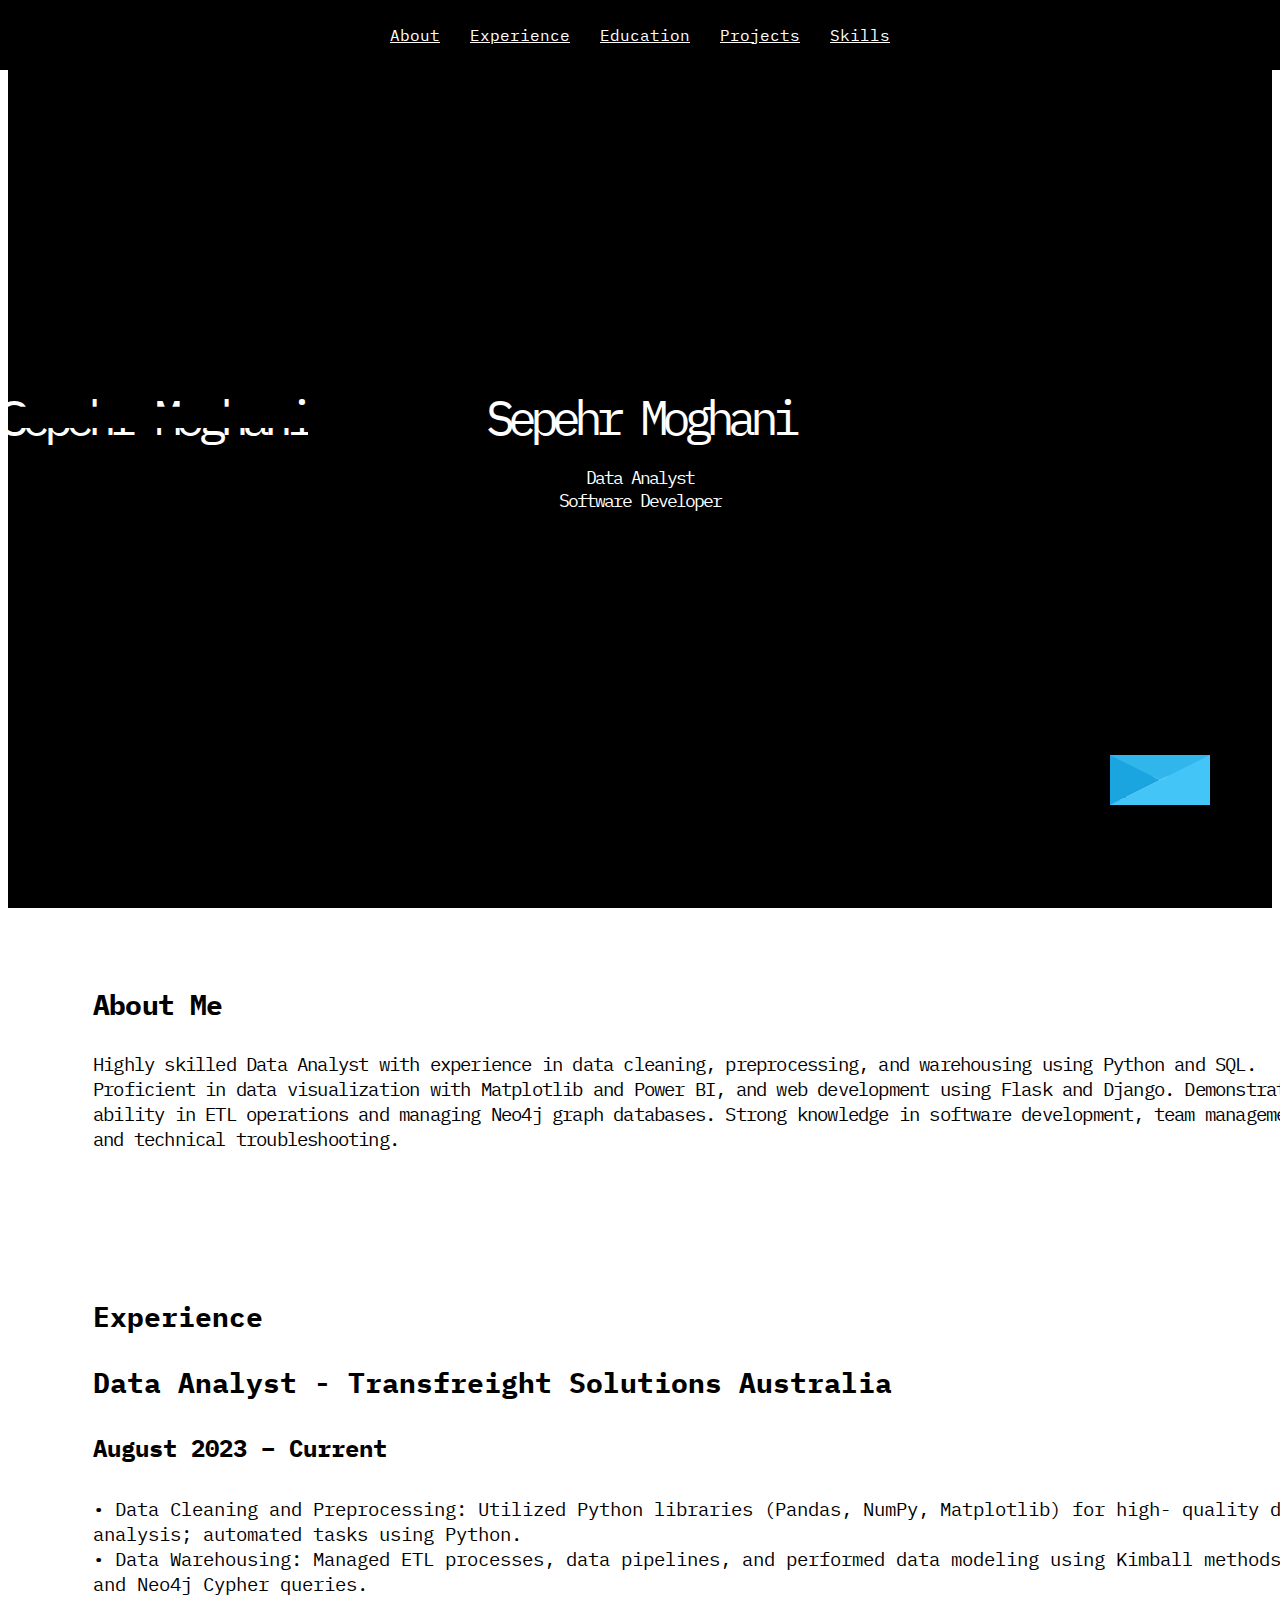
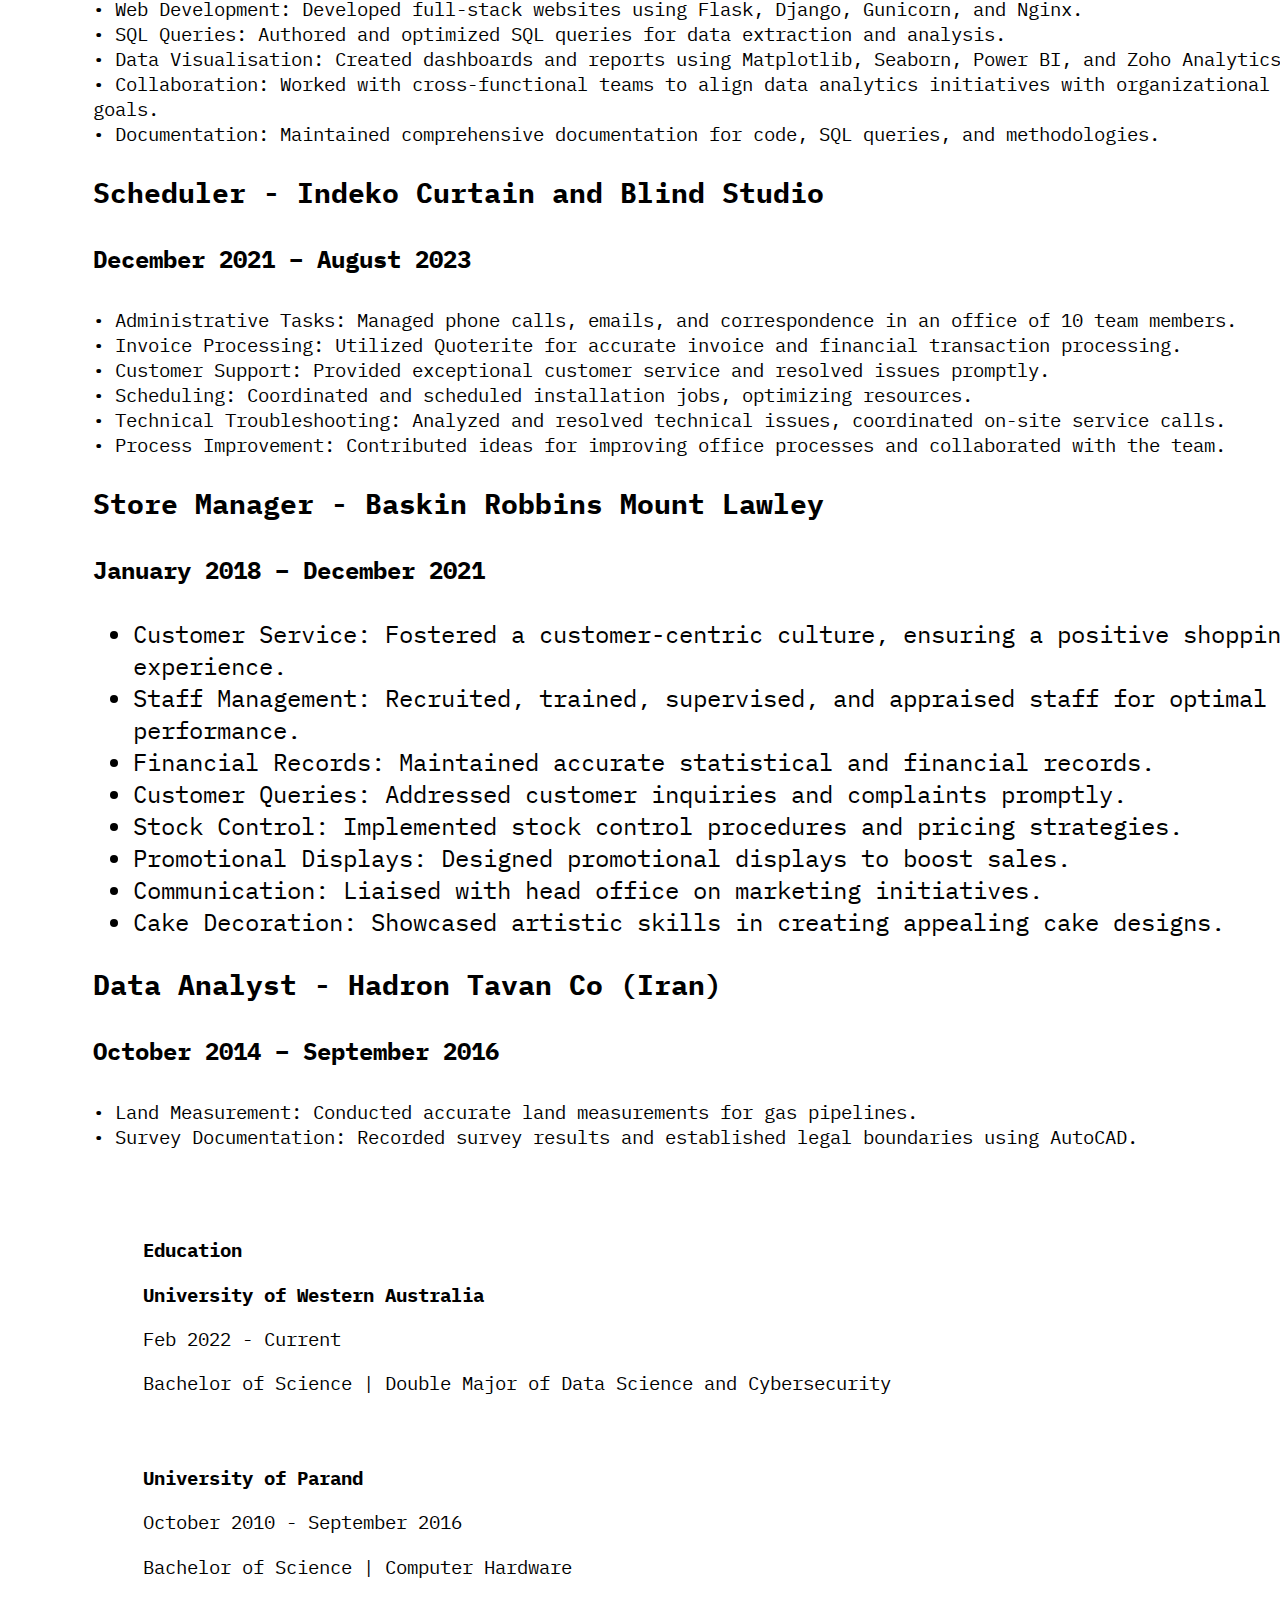
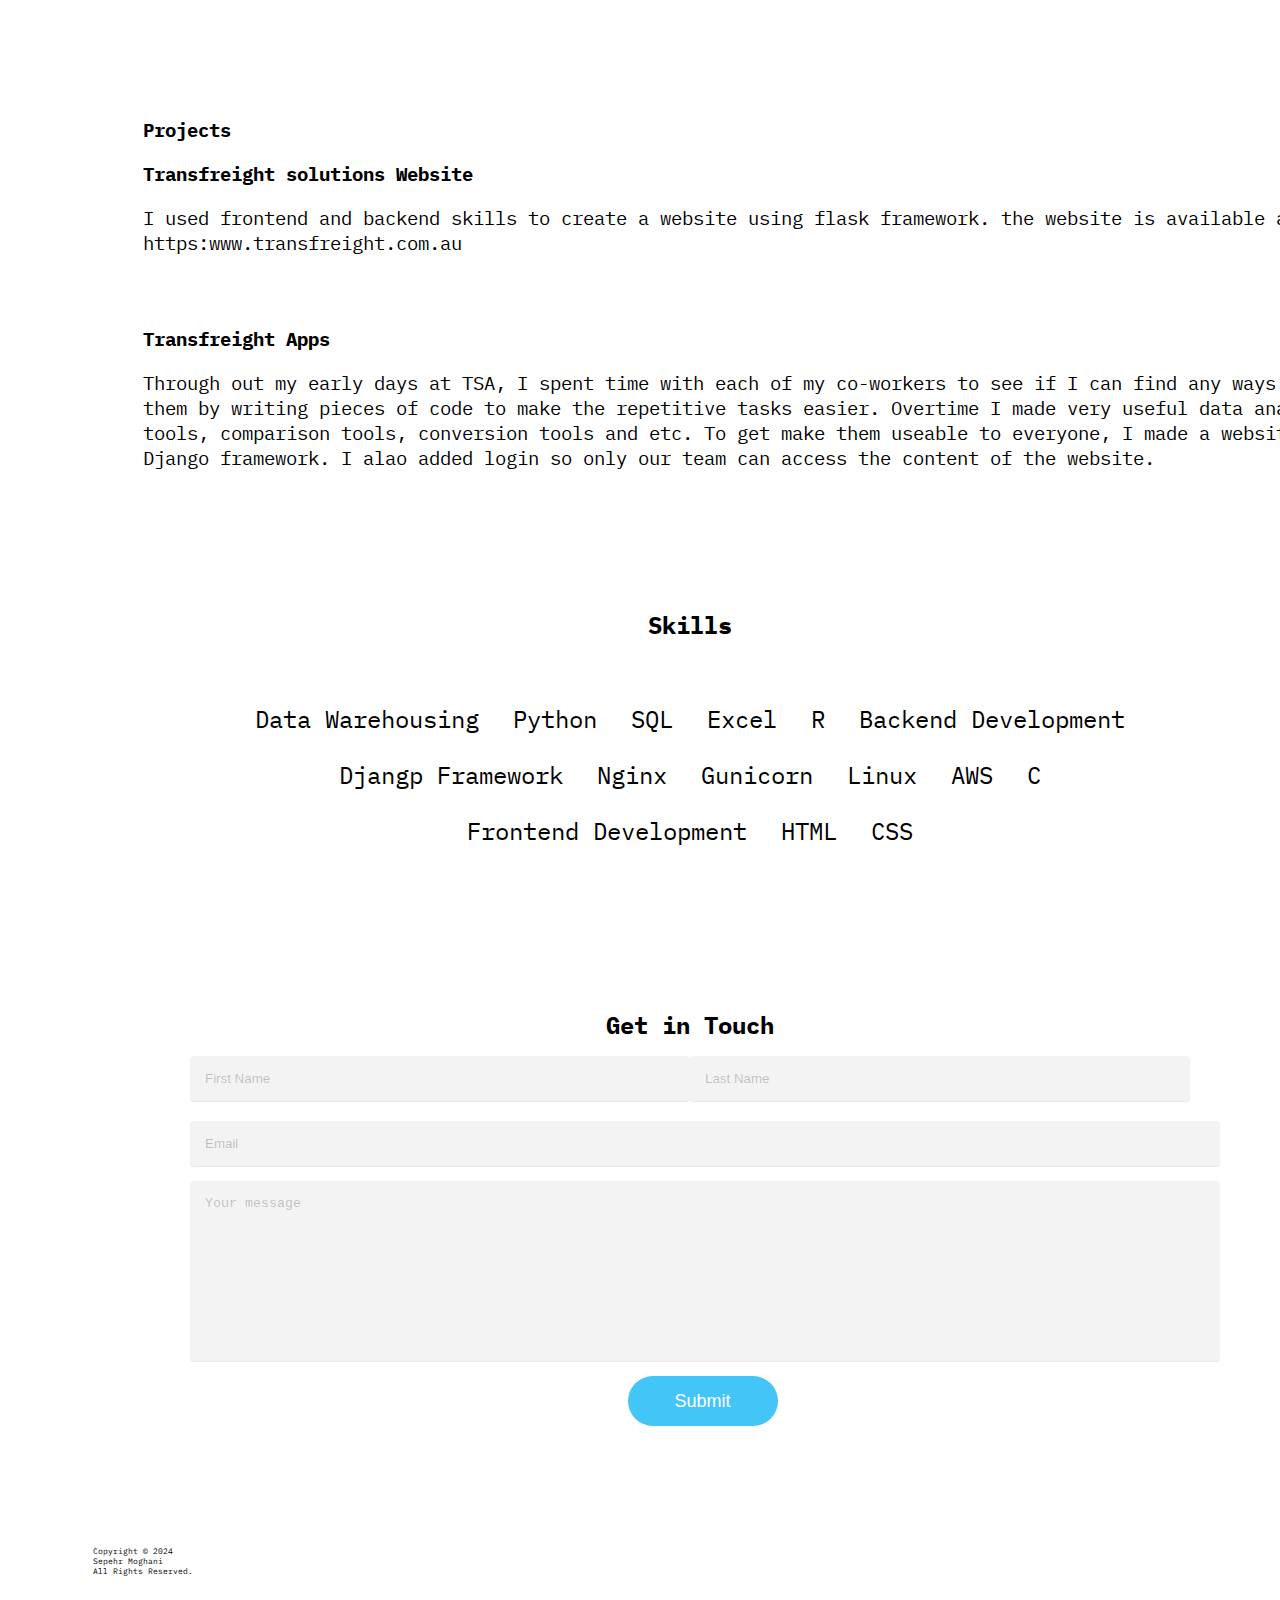
==== commit 231b5bbc: "Update index.html" ====
--- a/index.html
+++ b/index.html
@@ -139,17 +139,19 @@
                     <h3>Store Manager - Baskin Robbins Mount Lawley</h3>
                     <h4>January 2018 – December 2021</h4>
                     <p>
-                        • Customer Service: Fostered a customer-centric culture, ensuring a positive shopping experience.<br>
-                        • Staff Management: Recruited, trained, supervised, and appraised staff for optimal performance.<br>
-                        • Financial Records: Maintained accurate statistical and financial records.<br>
-                        • Customer Queries: Addressed customer inquiries and complaints promptly.<br>
-                        • Stock Control: Implemented stock control procedures and pricing strategies.<br>
-                        • Promotional Displays: Designed promotional displays to boost sales.<br>
-                        • Communication: Liaised with head office on marketing initiatives.<br>
-                        • Cake Decoration: Showcased artistic skills in creating appealing cake designs.<br>
-                    </p>
-
-                    <h3>Junior Surveyor - Shirineh Gas Company (Iran)</h3>
+                        <ul>
+                            <li>Customer Service: Fostered a customer-centric culture, ensuring a positive shopping experience.<br></li>
+                            <li>Staff Management: Recruited, trained, supervised, and appraised staff for optimal performance.<br></li>
+                            <li>Financial Records: Maintained accurate statistical and financial records.<br></li>
+                            <li>Customer Queries: Addressed customer inquiries and complaints promptly.<br></li>
+                            <li>Stock Control: Implemented stock control procedures and pricing strategies.<br></li>
+                            <li>Promotional Displays: Designed promotional displays to boost sales.<br></li>
+                            <li>Communication: Liaised with head office on marketing initiatives.<br></li>
+                            <li>Cake Decoration: Showcased artistic skills in creating appealing cake designs.<br></li>
+                        </ul>
+                    </p>
+
+                    <h3>Data Analyst - Hadron Tavan Co (Iran)</h3>
                     <h4>October 2014 – September 2016</h4>
                     <p>
                         • Land Measurement: Conducted accurate land measurements for gas pipelines.<br>
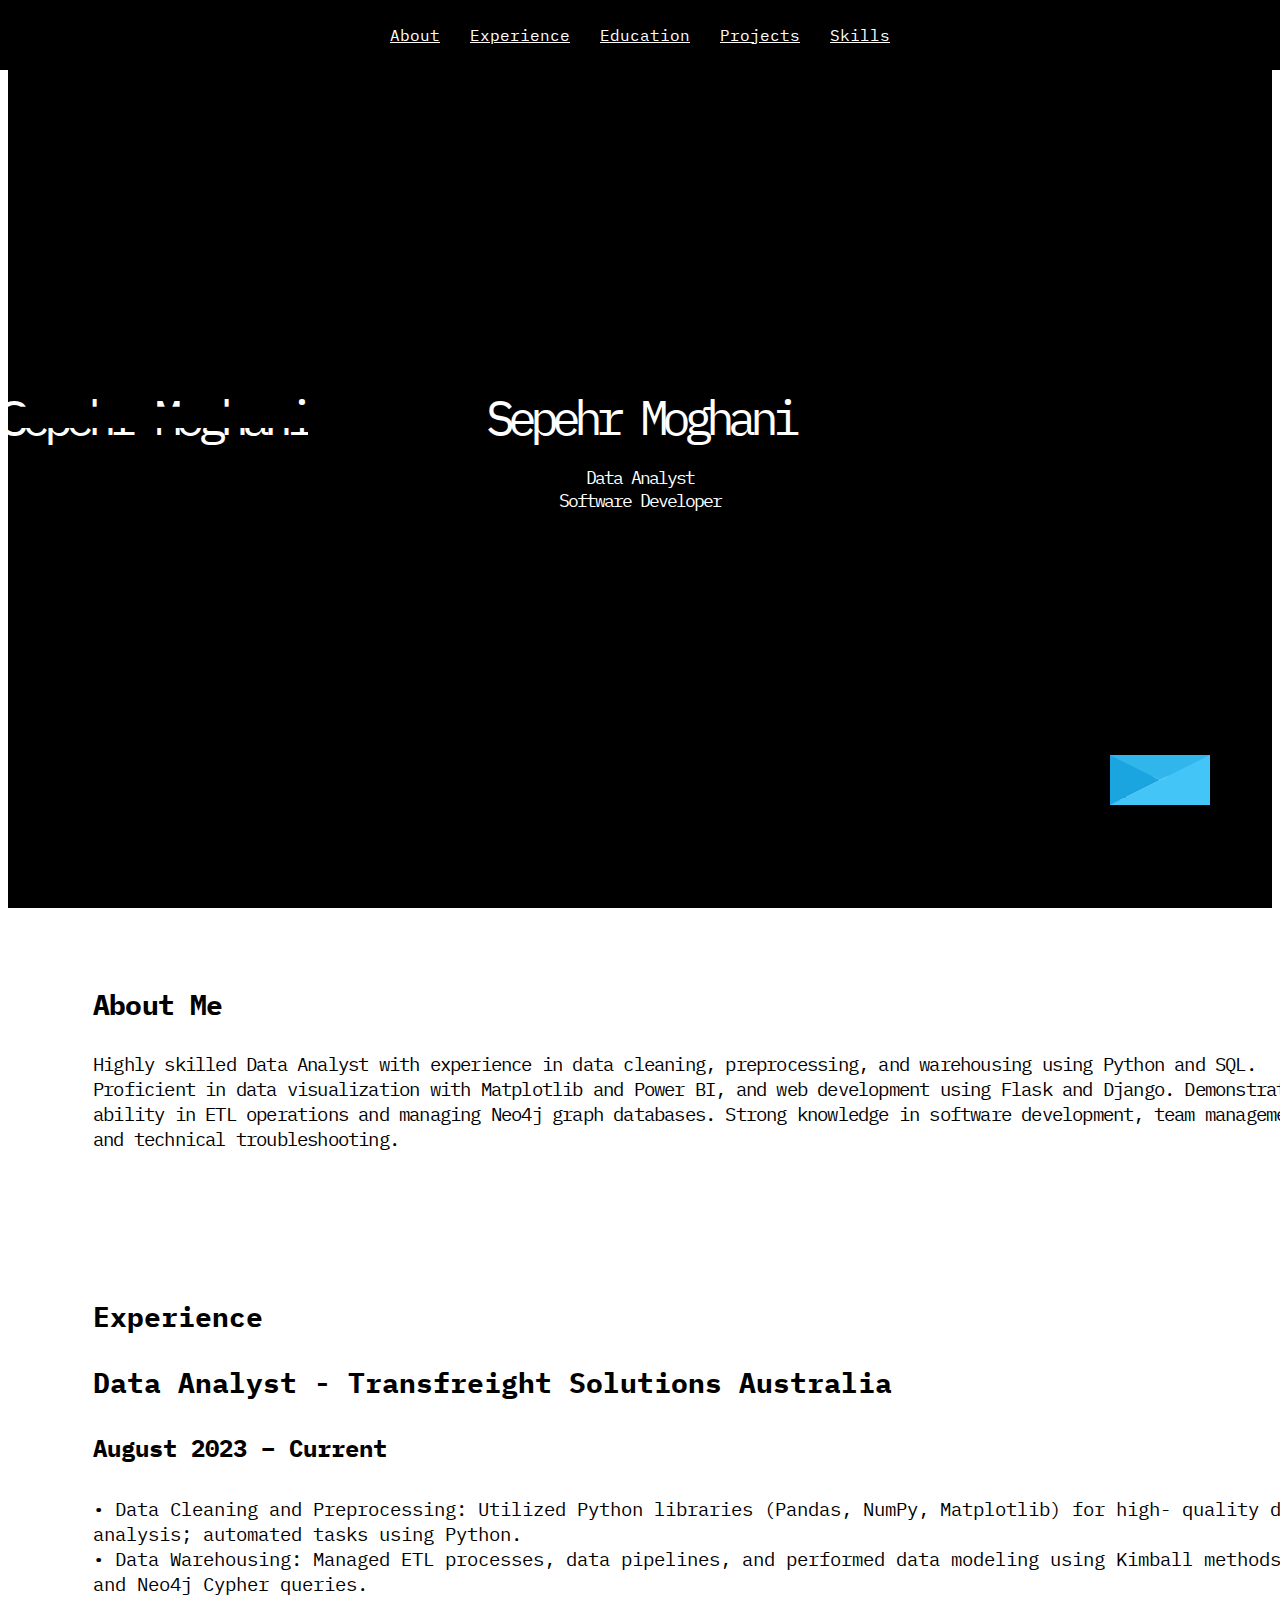
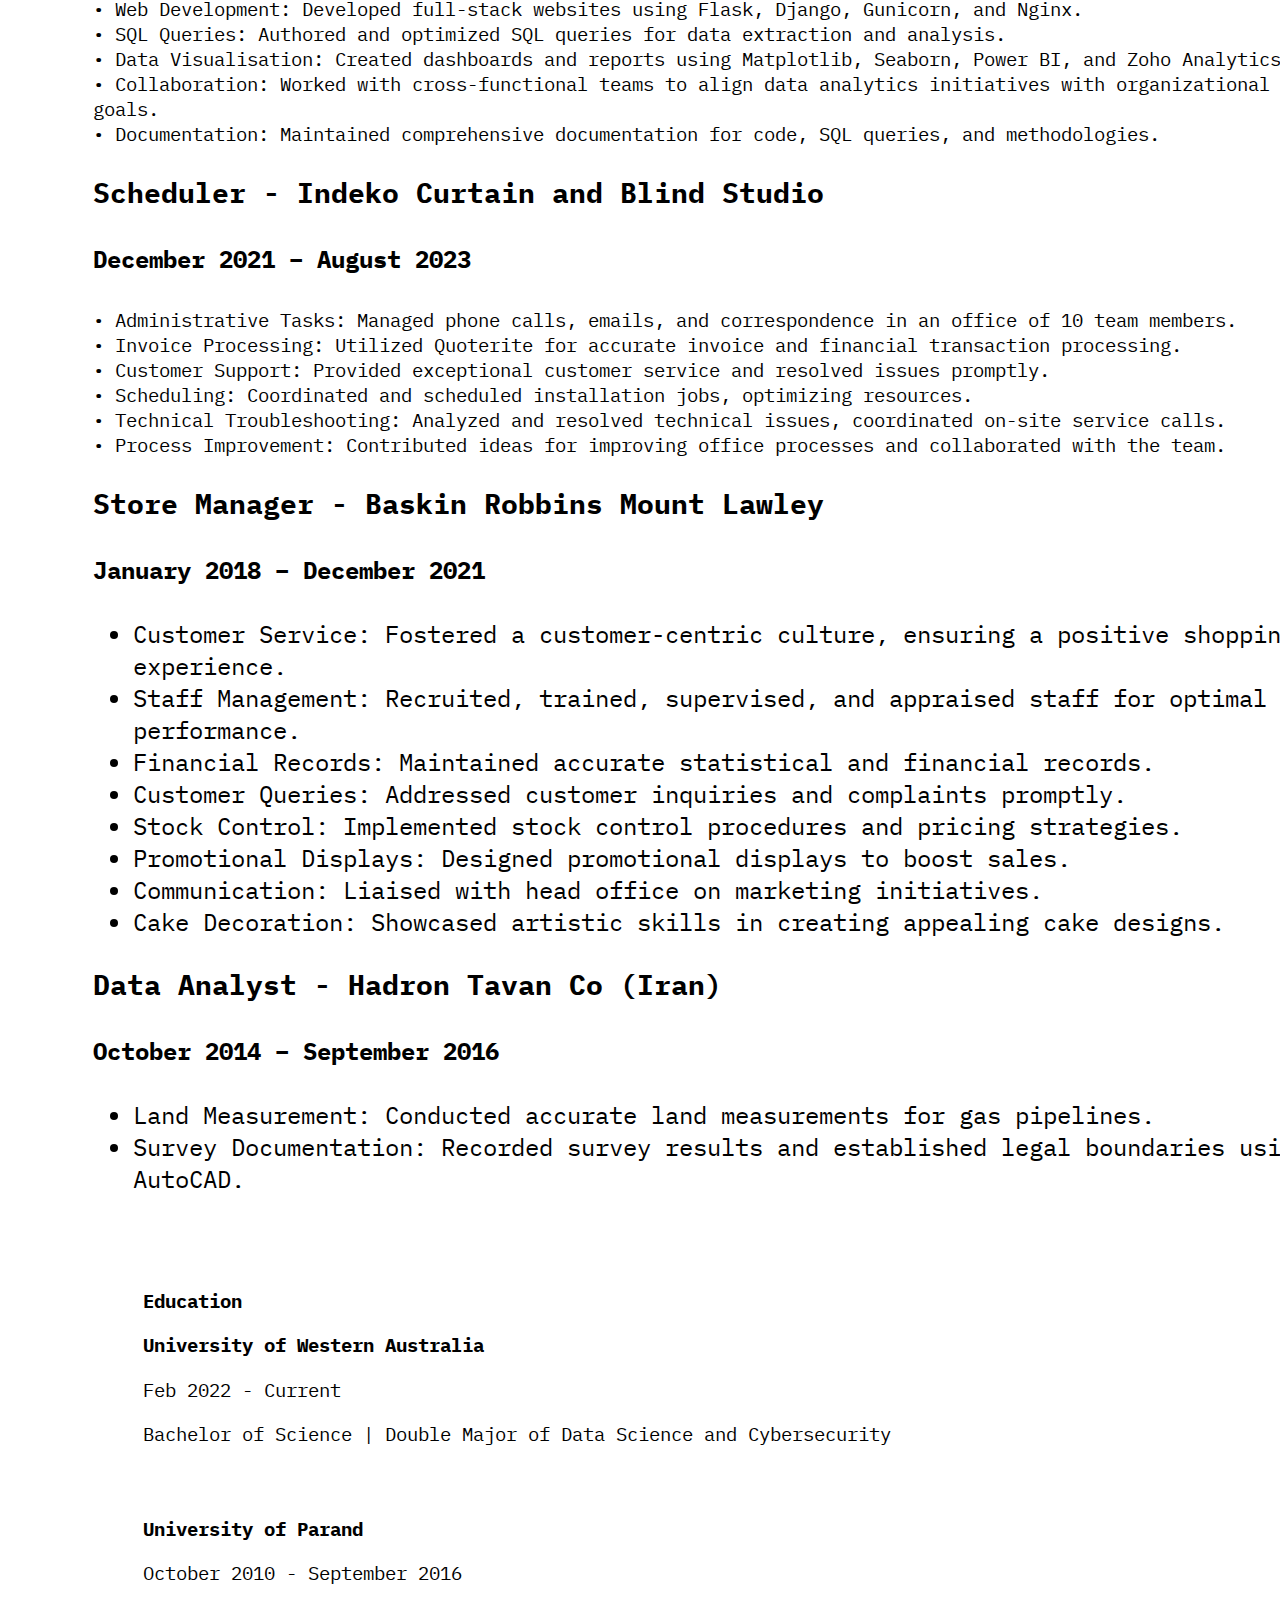
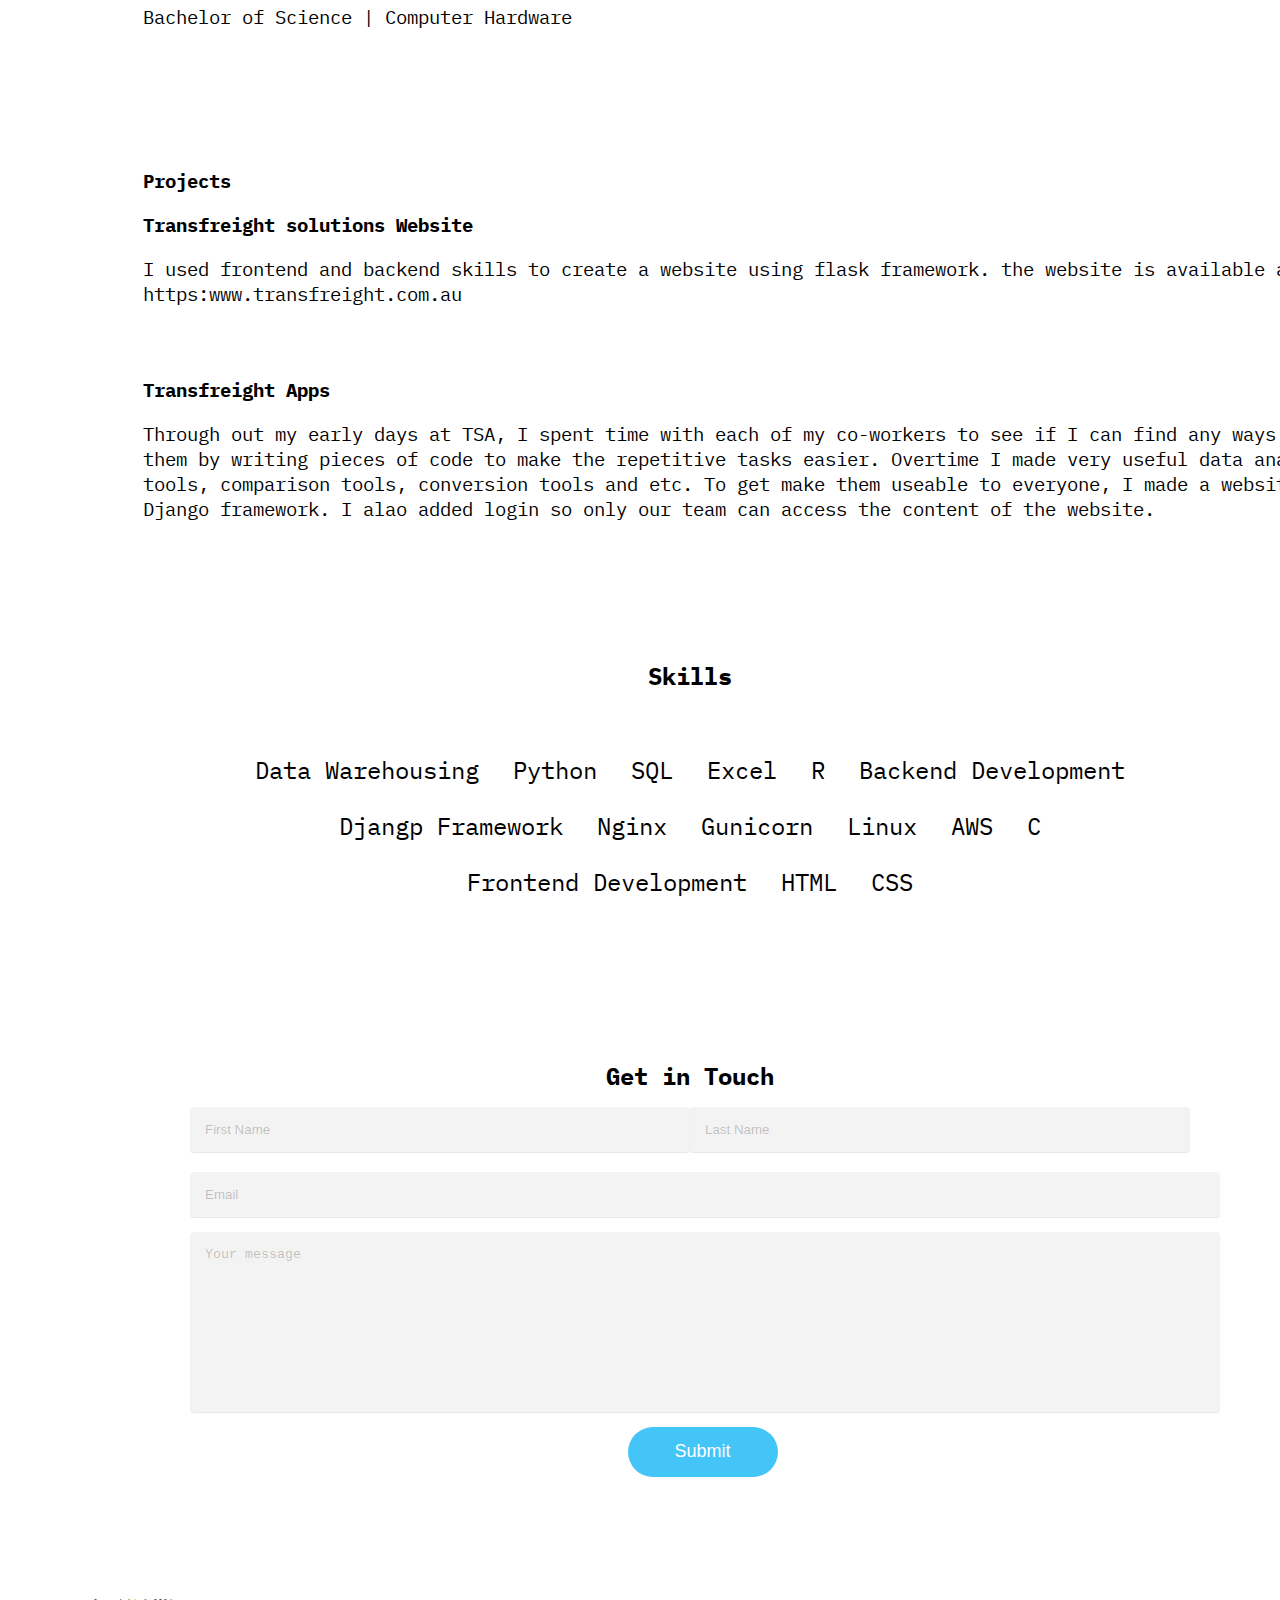
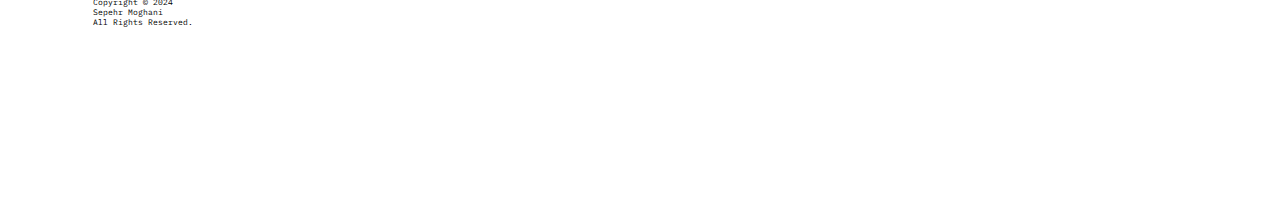
==== commit abab2d6b: "Update index.html" ====
--- a/index.html
+++ b/index.html
@@ -154,8 +154,10 @@
                     <h3>Data Analyst - Hadron Tavan Co (Iran)</h3>
                     <h4>October 2014 – September 2016</h4>
                     <p>
-                        • Land Measurement: Conducted accurate land measurements for gas pipelines.<br>
-                        • Survey Documentation: Recorded survey results and established legal boundaries using AutoCAD.<br>
+                        <ul>
+                            <li>Land Measurement: Conducted accurate land measurements for gas pipelines.<br></li>
+                            <li>Survey Documentation: Recorded survey results and established legal boundaries using AutoCAD.<br></li>
+                        </ul>
                     </p>
                 </div>
             </div>
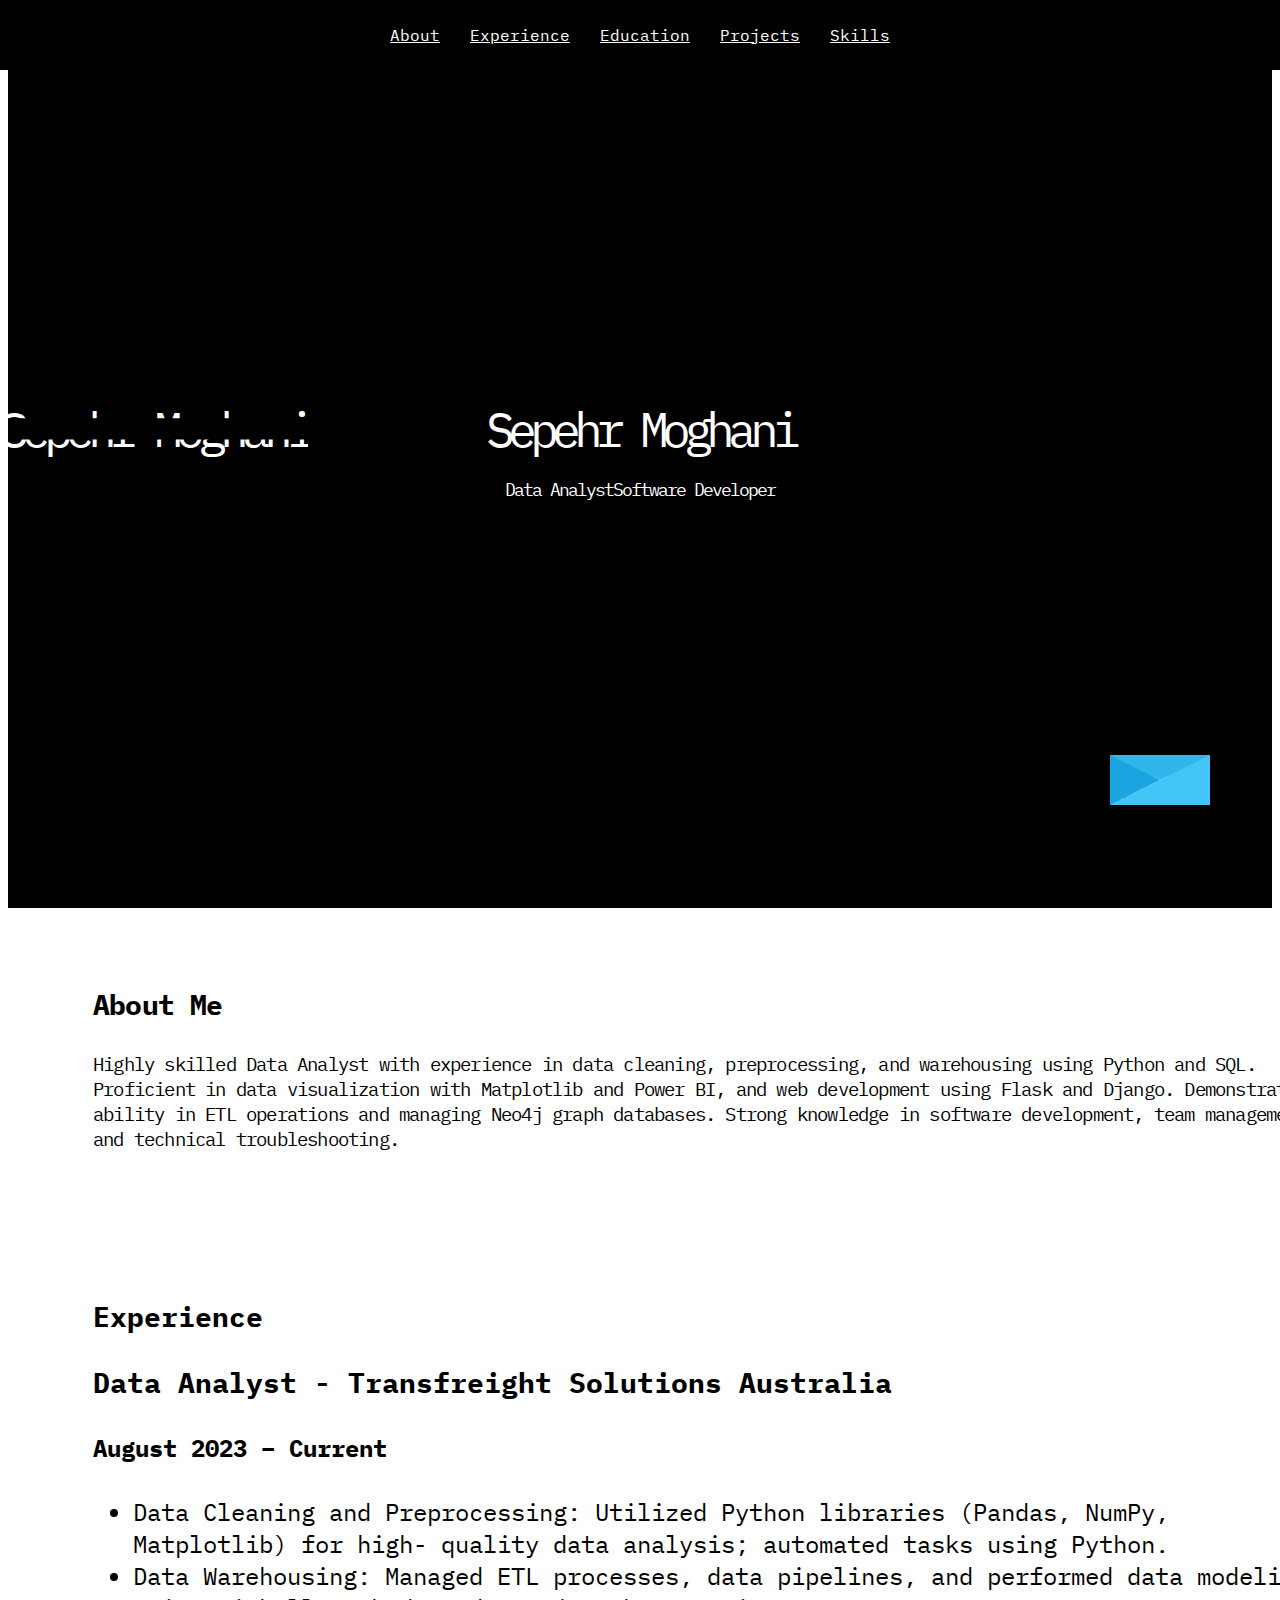
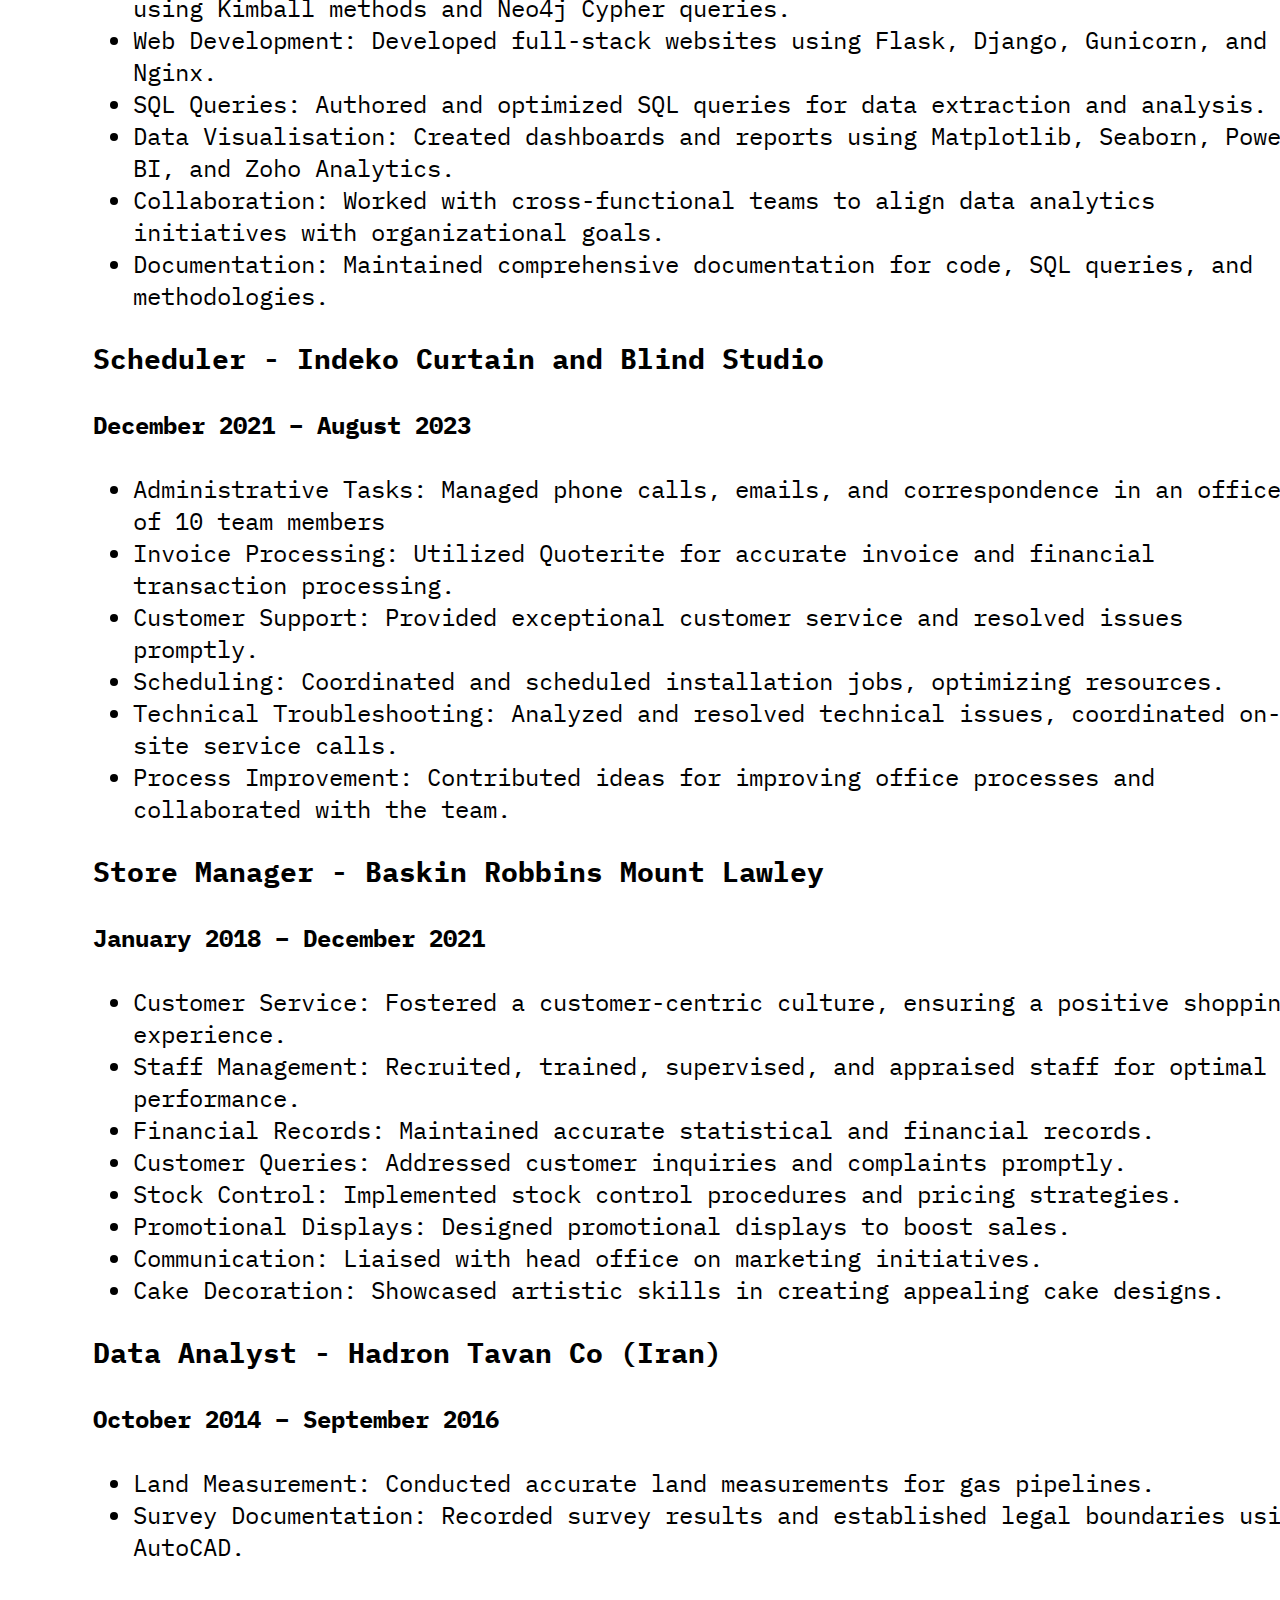
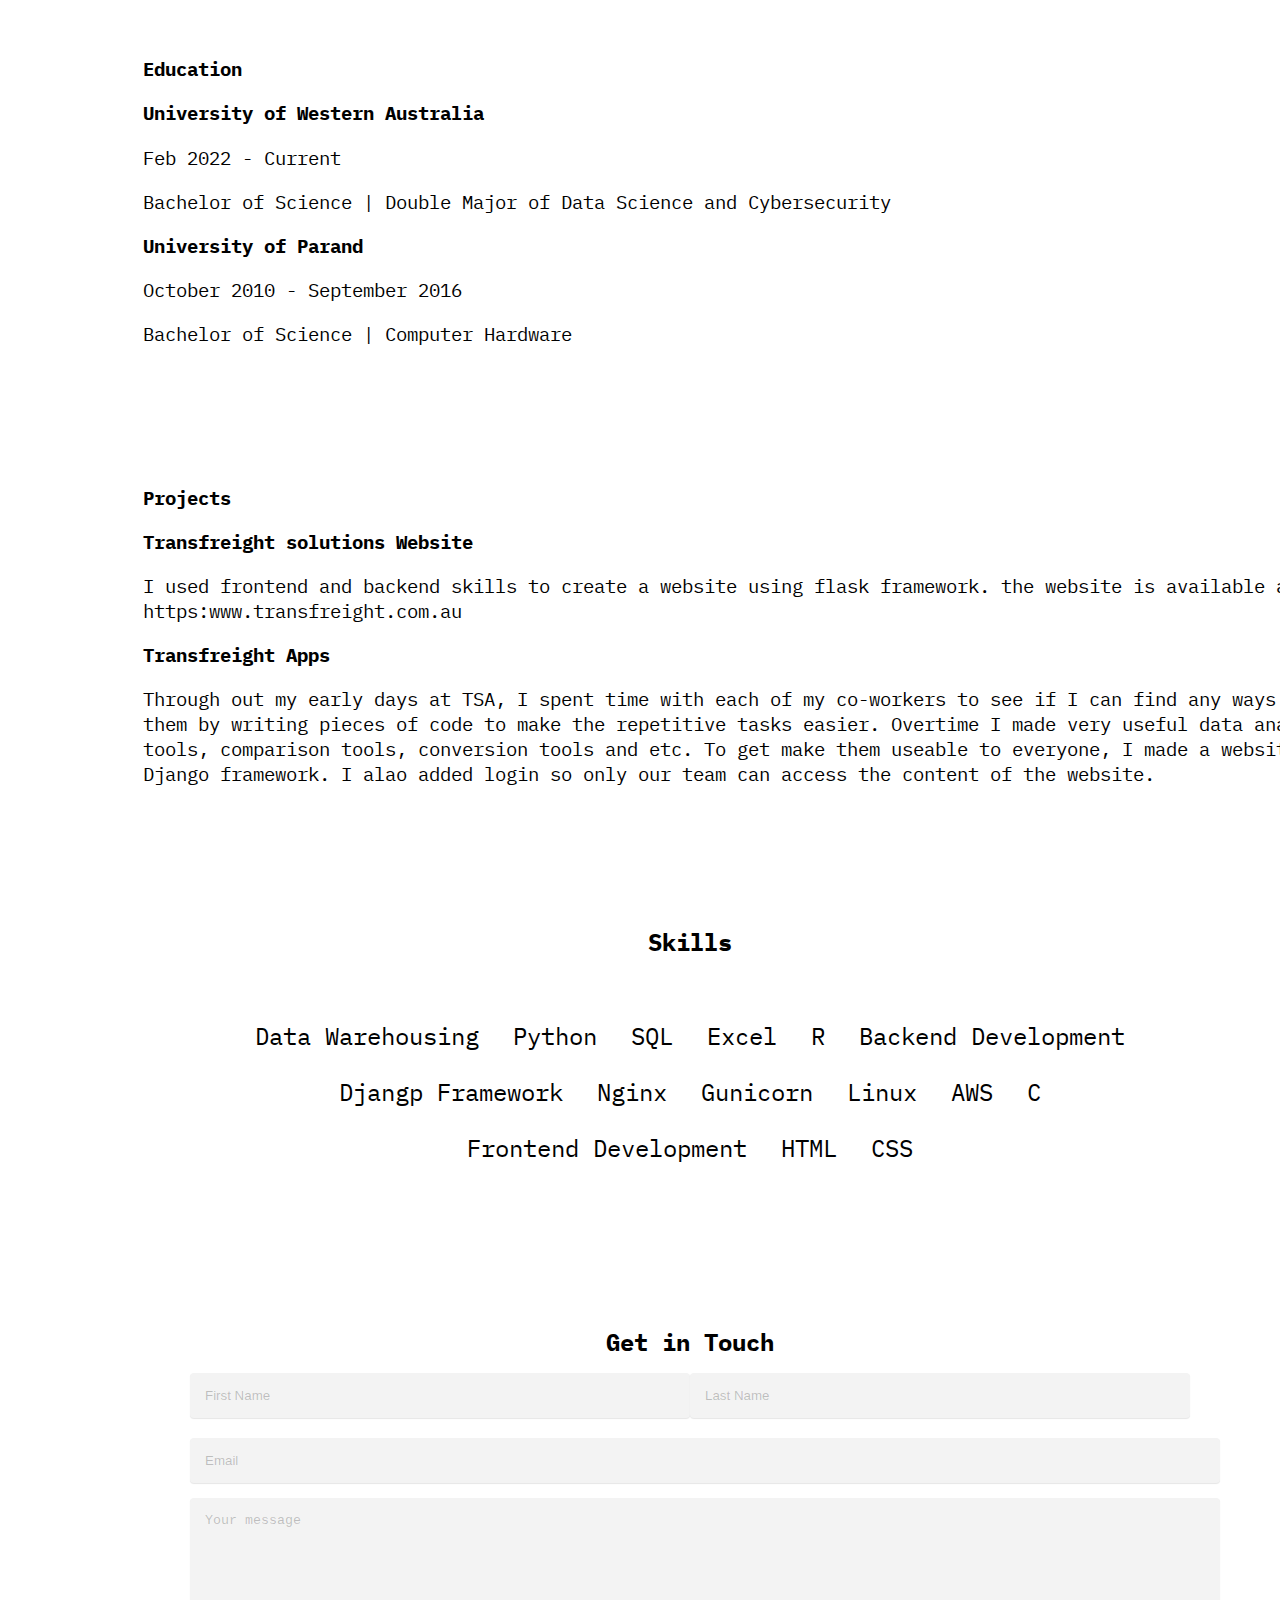
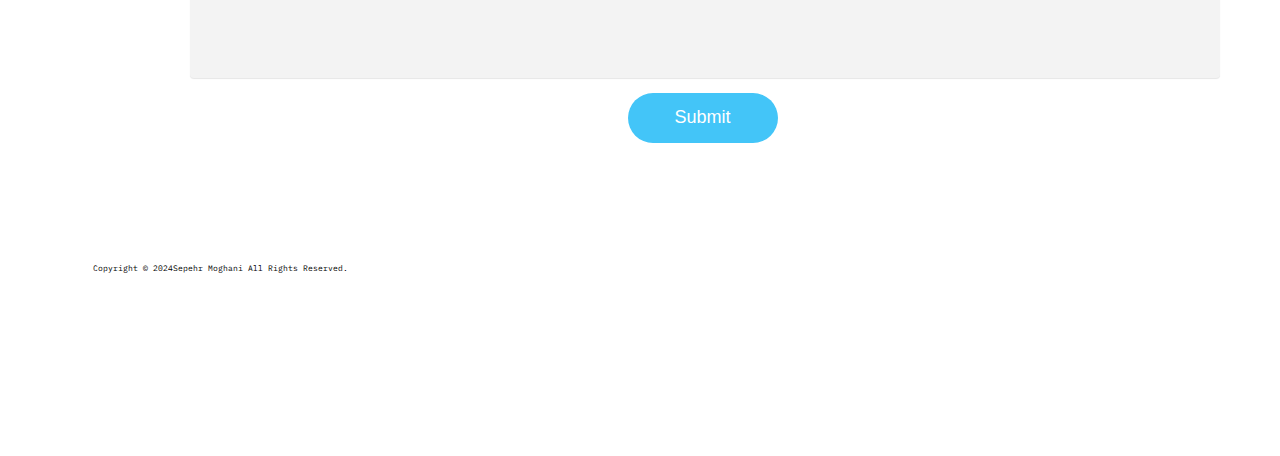
==== commit 7ce2eeef: "Update index.html" ====
--- a/index.html
+++ b/index.html
@@ -60,7 +60,7 @@
     <div class="lead">
         <div class="glitch-text">
             <div title="Sepehr Moghani">Sepehr Moghani</div>
-            <p>Data Analyst<br>Software Developer</p>
+            <p>Data AnalystSoftware Developer</p>
         </div>
     </div>
 
@@ -116,49 +116,46 @@
                 <div class="col-md-8">
                     <h3>Data Analyst - Transfreight Solutions Australia</h3>
                     <h4>August 2023 – Current</h4>
-                    <p>
-                       • Data Cleaning and Preprocessing: Utilized Python libraries (Pandas, NumPy, Matplotlib) for high- quality data analysis; automated tasks using Python.<br>
-                        • Data Warehousing: Managed ETL processes, data pipelines, and performed data modeling using Kimball methods and Neo4j Cypher queries.<br>
-                        • Web Development: Developed full-stack websites using Flask, Django, Gunicorn, and Nginx.<br>
-                        • SQL Queries: Authored and optimized SQL queries for data extraction and analysis.<br>
-                        • Data Visualisation: Created dashboards and reports using Matplotlib, Seaborn, Power BI, and Zoho Analytics.<br>
-                        • Collaboration: Worked with cross-functional teams to align data analytics initiatives with organizational goals.<br>
-                        • Documentation: Maintained comprehensive documentation for code, SQL queries, and methodologies.<br>
-                    </p>
+                    <ul>
+                       <li>Data Cleaning and Preprocessing: Utilized Python libraries (Pandas, NumPy, Matplotlib) for high- quality data analysis; automated tasks using Python.</li>
+                        <li>Data Warehousing: Managed ETL processes, data pipelines, and performed data modeling using Kimball methods and Neo4j Cypher queries.</li>
+                        <li>Web Development: Developed full-stack websites using Flask, Django, Gunicorn, and Nginx.</li>
+                        <li>SQL Queries: Authored and optimized SQL queries for data extraction and analysis.</li>
+                        <li>Data Visualisation: Created dashboards and reports using Matplotlib, Seaborn, Power BI, and Zoho Analytics.</li>
+                        <li>Collaboration: Worked with cross-functional teams to align data analytics initiatives with organizational goals.</li>
+                        <li>Documentation: Maintained comprehensive documentation for code, SQL queries, and methodologies.</li>
+                    </ul>
+                    
                     <h3>Scheduler - Indeko Curtain and Blind Studio</h3>
                     <h4>December 2021 – August 2023</h4>
-                    <p>
-                        • Administrative Tasks: Managed phone calls, emails, and correspondence in an office of 10 team members.<br>
-                        • Invoice Processing: Utilized Quoterite for accurate invoice and financial transaction processing.<br>
-                        • Customer Support: Provided exceptional customer service and resolved issues promptly.<br>
-                        • Scheduling: Coordinated and scheduled installation jobs, optimizing resources.<br>
-                        • Technical Troubleshooting: Analyzed and resolved technical issues, coordinated on-site service calls.<br>
-                        • Process Improvement: Contributed ideas for improving office processes and collaborated with the team.<br>
-                    </p>
-
+                    <ul>
+                        <li>Administrative Tasks: Managed phone calls, emails, and correspondence in an office of 10 team members</li>
+                        <li>Invoice Processing: Utilized Quoterite for accurate invoice and financial transaction processing.</li>
+                        <li>Customer Support: Provided exceptional customer service and resolved issues promptly.</li>
+                        <li>Scheduling: Coordinated and scheduled installation jobs, optimizing resources.</li>
+                        <li>Technical Troubleshooting: Analyzed and resolved technical issues, coordinated on-site service calls.</li>
+                        <li>Process Improvement: Contributed ideas for improving office processes and collaborated with the team.</li>
+                    </ul>
+                    
                     <h3>Store Manager - Baskin Robbins Mount Lawley</h3>
                     <h4>January 2018 – December 2021</h4>
-                    <p>
                         <ul>
-                            <li>Customer Service: Fostered a customer-centric culture, ensuring a positive shopping experience.<br></li>
-                            <li>Staff Management: Recruited, trained, supervised, and appraised staff for optimal performance.<br></li>
-                            <li>Financial Records: Maintained accurate statistical and financial records.<br></li>
-                            <li>Customer Queries: Addressed customer inquiries and complaints promptly.<br></li>
-                            <li>Stock Control: Implemented stock control procedures and pricing strategies.<br></li>
-                            <li>Promotional Displays: Designed promotional displays to boost sales.<br></li>
-                            <li>Communication: Liaised with head office on marketing initiatives.<br></li>
-                            <li>Cake Decoration: Showcased artistic skills in creating appealing cake designs.<br></li>
+                            <li>Customer Service: Fostered a customer-centric culture, ensuring a positive shopping experience.</li>
+                            <li>Staff Management: Recruited, trained, supervised, and appraised staff for optimal performance.</li>
+                            <li>Financial Records: Maintained accurate statistical and financial records.</li>
+                            <li>Customer Queries: Addressed customer inquiries and complaints promptly.</li>
+                            <li>Stock Control: Implemented stock control procedures and pricing strategies.</li>
+                            <li>Promotional Displays: Designed promotional displays to boost sales.</li>
+                            <li>Communication: Liaised with head office on marketing initiatives.</li>
+                            <li>Cake Decoration: Showcased artistic skills in creating appealing cake designs.</li>
                         </ul>
-                    </p>
 
                     <h3>Data Analyst - Hadron Tavan Co (Iran)</h3>
                     <h4>October 2014 – September 2016</h4>
-                    <p>
                         <ul>
-                            <li>Land Measurement: Conducted accurate land measurements for gas pipelines.<br></li>
-                            <li>Survey Documentation: Recorded survey results and established legal boundaries using AutoCAD.<br></li>
+                            <li>Land Measurement: Conducted accurate land measurements for gas pipelines.</li>
+                            <li>Survey Documentation: Recorded survey results and established legal boundaries using AutoCAD.</li>
                         </ul>
-                    </p>
                 </div>
             </div>
         </div>
@@ -175,7 +172,7 @@
                         <h3>University of Western Australia</h3>
                         <p>Feb 2022 - Current</p>
                         <p>Bachelor of Science | Double Major of Data Science and Cybersecurity</p>
-                        <br>
+                        
                         <h3>University of Parand</h3>
                         <p>October 2010 - September 2016</p>
                         <p>Bachelor of Science | Computer Hardware</p>
@@ -195,7 +192,7 @@
                     <div class="col-md-8">
                         <h3>Transfreight solutions Website</h3>
                         <p>I used frontend and backend skills to create a website using flask framework. the website is available at https:www.transfreight.com.au</p>
-                        <br>
+                        
                         <h3>Transfreight Apps</h3>
                         <p>Through out my early days at TSA, I spent time with each of my co-workers to see if I can find any ways to help them by writing
                          pieces of code to make the repetitive tasks easier. Overtime I made very useful data analysis tools, comparison tools, conversion tools and etc. 
@@ -256,8 +253,8 @@
                 <div class="row">
                     <div class="col-sm-5 copyright">
                         <p>
-                            Copyright &copy; <span id="current-year">2024</span><br>Sepehr Moghani
-                            <br>
+                            Copyright &copy; <span id="current-year">2024</span>Sepehr Moghani
+                            
                             All Rights Reserved.
                         </p>
                     </div>
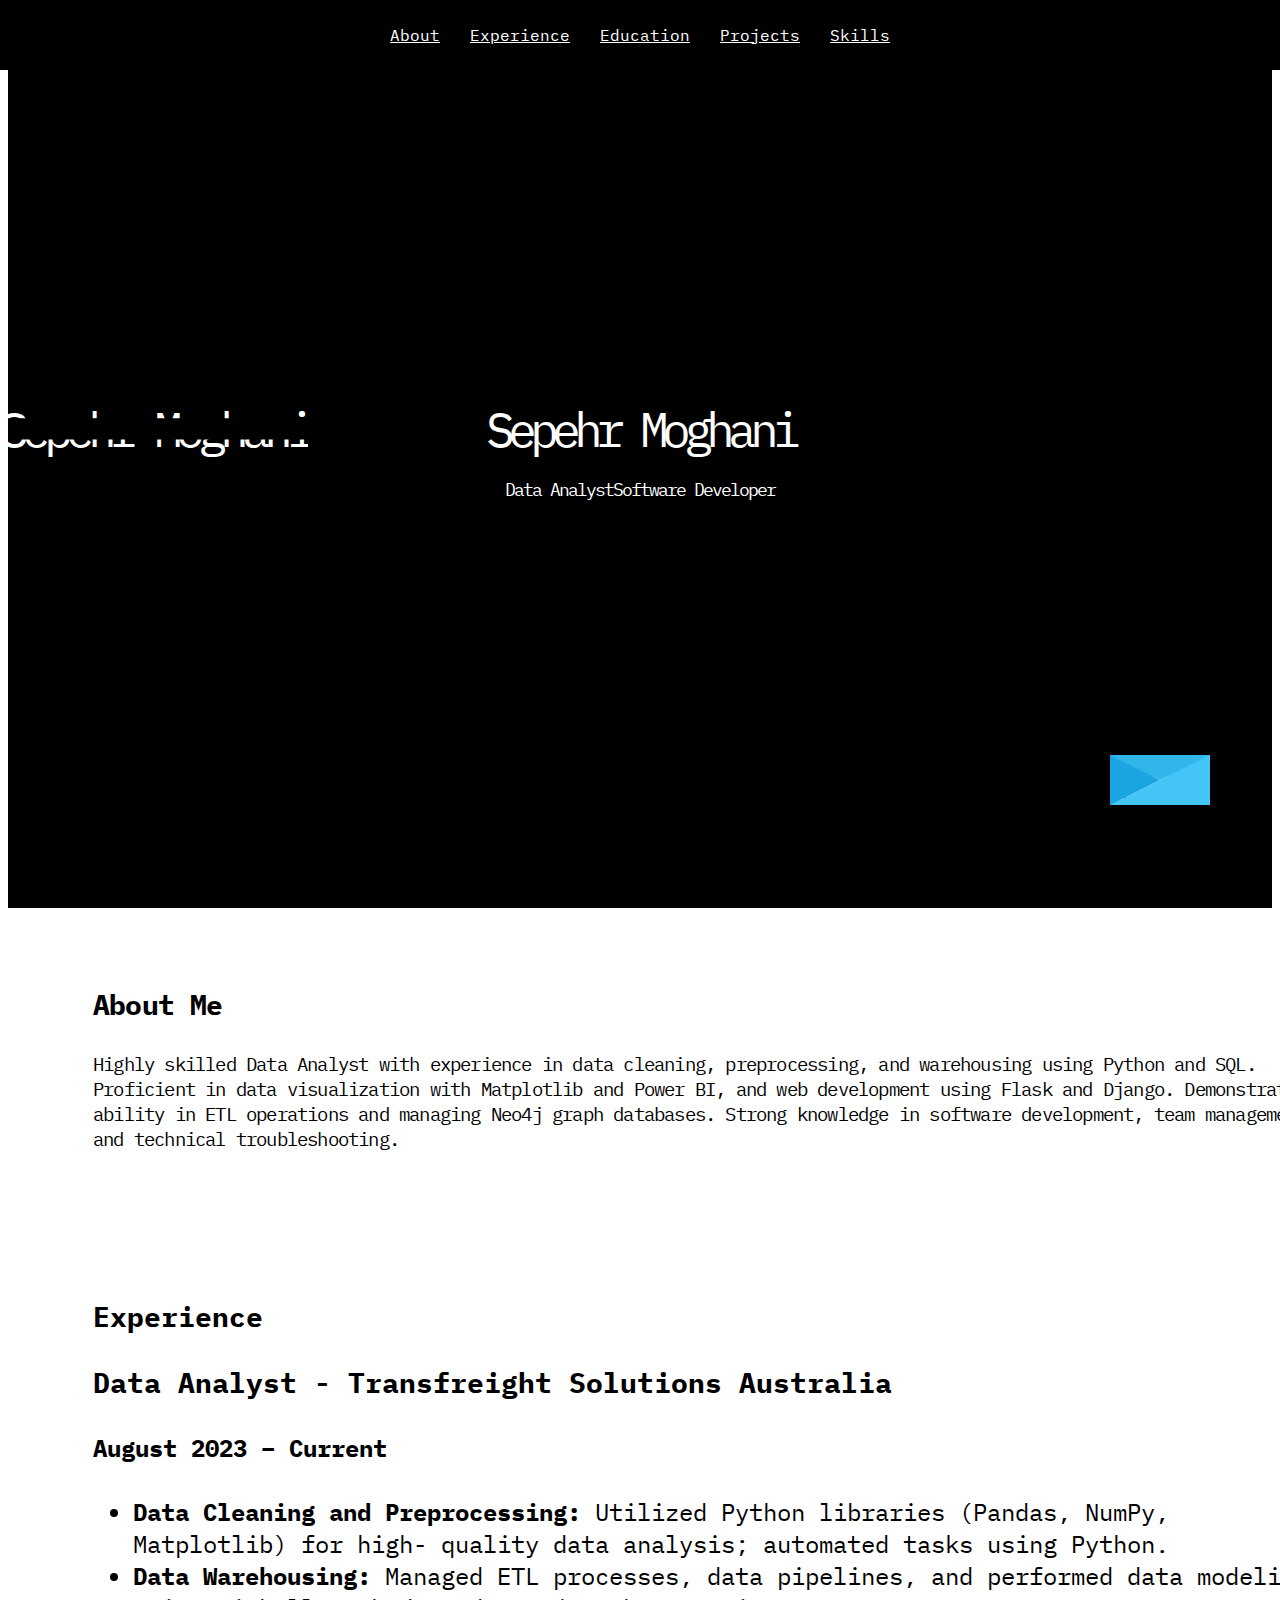
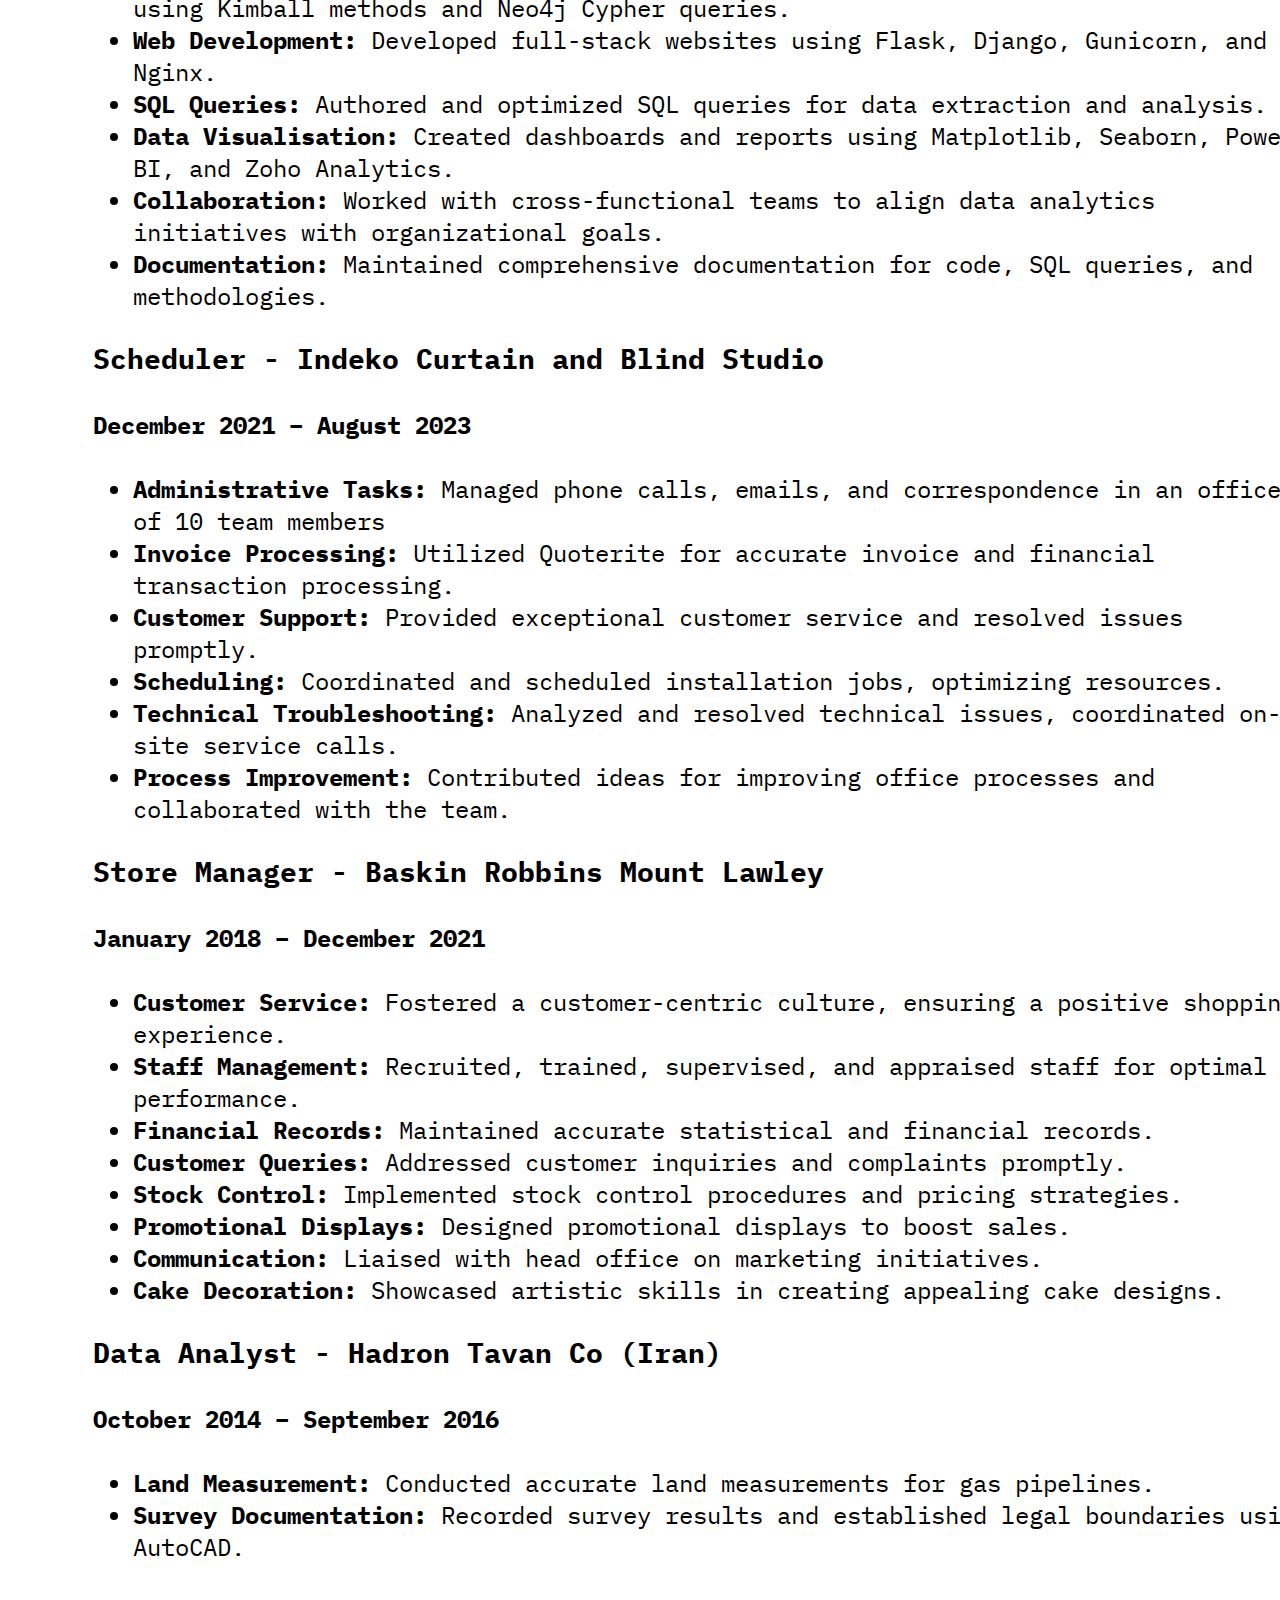
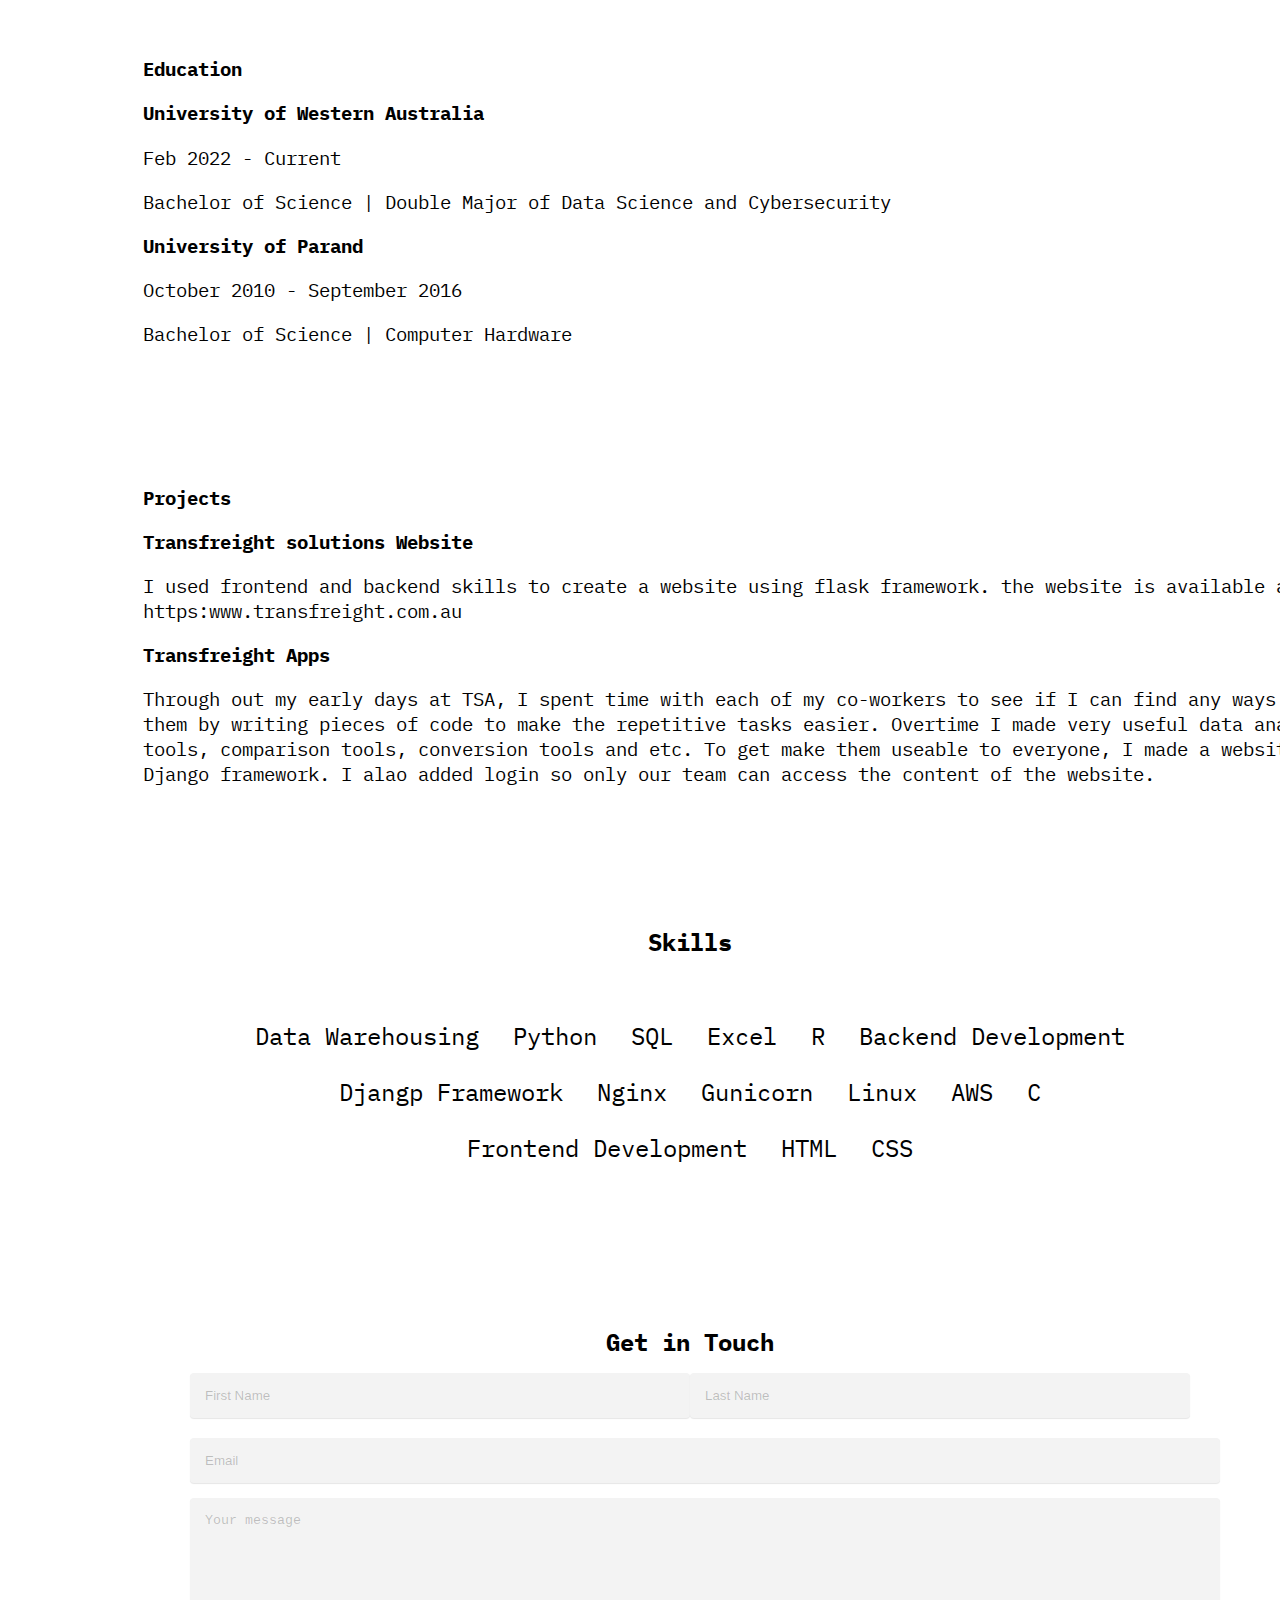
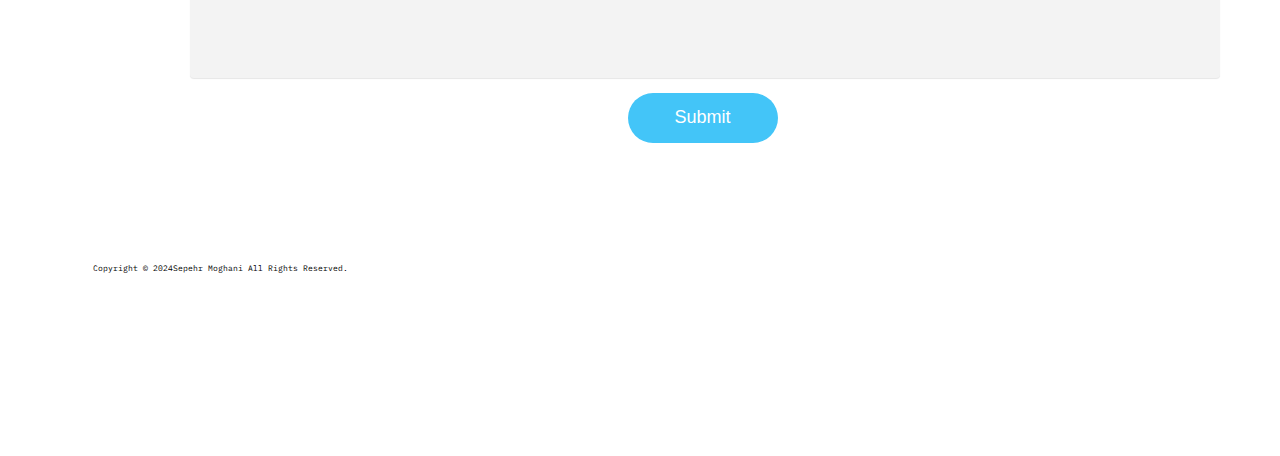
==== commit 04143d05: "Update index.html" ====
--- a/index.html
+++ b/index.html
@@ -117,44 +117,44 @@
                     <h3>Data Analyst - Transfreight Solutions Australia</h3>
                     <h4>August 2023 – Current</h4>
                     <ul>
-                       <li>Data Cleaning and Preprocessing: Utilized Python libraries (Pandas, NumPy, Matplotlib) for high- quality data analysis; automated tasks using Python.</li>
-                        <li>Data Warehousing: Managed ETL processes, data pipelines, and performed data modeling using Kimball methods and Neo4j Cypher queries.</li>
-                        <li>Web Development: Developed full-stack websites using Flask, Django, Gunicorn, and Nginx.</li>
-                        <li>SQL Queries: Authored and optimized SQL queries for data extraction and analysis.</li>
-                        <li>Data Visualisation: Created dashboards and reports using Matplotlib, Seaborn, Power BI, and Zoho Analytics.</li>
-                        <li>Collaboration: Worked with cross-functional teams to align data analytics initiatives with organizational goals.</li>
-                        <li>Documentation: Maintained comprehensive documentation for code, SQL queries, and methodologies.</li>
+                       <li><b>Data Cleaning and Preprocessing:</b> Utilized Python libraries (Pandas, NumPy, Matplotlib) for high- quality data analysis; automated tasks using Python.</li>
+                        <li><b>Data Warehousing:</b> Managed ETL processes, data pipelines, and performed data modeling using Kimball methods and Neo4j Cypher queries.</li>
+                        <li><b>Web Development:</b> Developed full-stack websites using Flask, Django, Gunicorn, and Nginx.</li>
+                        <li><b>SQL Queries:</b> Authored and optimized SQL queries for data extraction and analysis.</li>
+                        <li><b>Data Visualisation:</b> Created dashboards and reports using Matplotlib, Seaborn, Power BI, and Zoho Analytics.</li>
+                        <li><b>Collaboration:</b> Worked with cross-functional teams to align data analytics initiatives with organizational goals.</li>
+                        <li><b>Documentation:</b> Maintained comprehensive documentation for code, SQL queries, and methodologies.</li>
                     </ul>
-                    
+
                     <h3>Scheduler - Indeko Curtain and Blind Studio</h3>
                     <h4>December 2021 – August 2023</h4>
                     <ul>
-                        <li>Administrative Tasks: Managed phone calls, emails, and correspondence in an office of 10 team members</li>
-                        <li>Invoice Processing: Utilized Quoterite for accurate invoice and financial transaction processing.</li>
-                        <li>Customer Support: Provided exceptional customer service and resolved issues promptly.</li>
-                        <li>Scheduling: Coordinated and scheduled installation jobs, optimizing resources.</li>
-                        <li>Technical Troubleshooting: Analyzed and resolved technical issues, coordinated on-site service calls.</li>
-                        <li>Process Improvement: Contributed ideas for improving office processes and collaborated with the team.</li>
+                        <li><b>Administrative Tasks:</b> Managed phone calls, emails, and correspondence in an office of 10 team members</li>
+                        <li><b>Invoice Processing:</b> Utilized Quoterite for accurate invoice and financial transaction processing.</li>
+                        <li><b>Customer Support:</b> Provided exceptional customer service and resolved issues promptly.</li>
+                        <li><b>Scheduling:</b> Coordinated and scheduled installation jobs, optimizing resources.</li>
+                        <li><b>Technical Troubleshooting:</b> Analyzed and resolved technical issues, coordinated on-site service calls.</li>
+                        <li><b>Process Improvement:</b> Contributed ideas for improving office processes and collaborated with the team.</li>
                     </ul>
                     
                     <h3>Store Manager - Baskin Robbins Mount Lawley</h3>
                     <h4>January 2018 – December 2021</h4>
                         <ul>
-                            <li>Customer Service: Fostered a customer-centric culture, ensuring a positive shopping experience.</li>
-                            <li>Staff Management: Recruited, trained, supervised, and appraised staff for optimal performance.</li>
-                            <li>Financial Records: Maintained accurate statistical and financial records.</li>
-                            <li>Customer Queries: Addressed customer inquiries and complaints promptly.</li>
-                            <li>Stock Control: Implemented stock control procedures and pricing strategies.</li>
-                            <li>Promotional Displays: Designed promotional displays to boost sales.</li>
-                            <li>Communication: Liaised with head office on marketing initiatives.</li>
-                            <li>Cake Decoration: Showcased artistic skills in creating appealing cake designs.</li>
+                            <li><b>Customer Service:</b> Fostered a customer-centric culture, ensuring a positive shopping experience.</li>
+                            <li><b>Staff Management:</b> Recruited, trained, supervised, and appraised staff for optimal performance.</li>
+                            <li><b>Financial Records:</b> Maintained accurate statistical and financial records.</li>
+                            <li><b>Customer Queries:</b> Addressed customer inquiries and complaints promptly.</li>
+                            <li><b>Stock Control:</b> Implemented stock control procedures and pricing strategies.</li>
+                            <li><b>Promotional Displays:</b> Designed promotional displays to boost sales.</li>
+                            <li><b>Communication:</b> Liaised with head office on marketing initiatives.</li>
+                            <li><b>Cake Decoration:</b> Showcased artistic skills in creating appealing cake designs.</li>
                         </ul>
 
                     <h3>Data Analyst - Hadron Tavan Co (Iran)</h3>
                     <h4>October 2014 – September 2016</h4>
                         <ul>
-                            <li>Land Measurement: Conducted accurate land measurements for gas pipelines.</li>
-                            <li>Survey Documentation: Recorded survey results and established legal boundaries using AutoCAD.</li>
+                            <li><b>Land Measurement:</b> Conducted accurate land measurements for gas pipelines.</li>
+                            <li><b>Survey Documentation:</b> Recorded survey results and established legal boundaries using AutoCAD.</li>
                         </ul>
                 </div>
             </div>
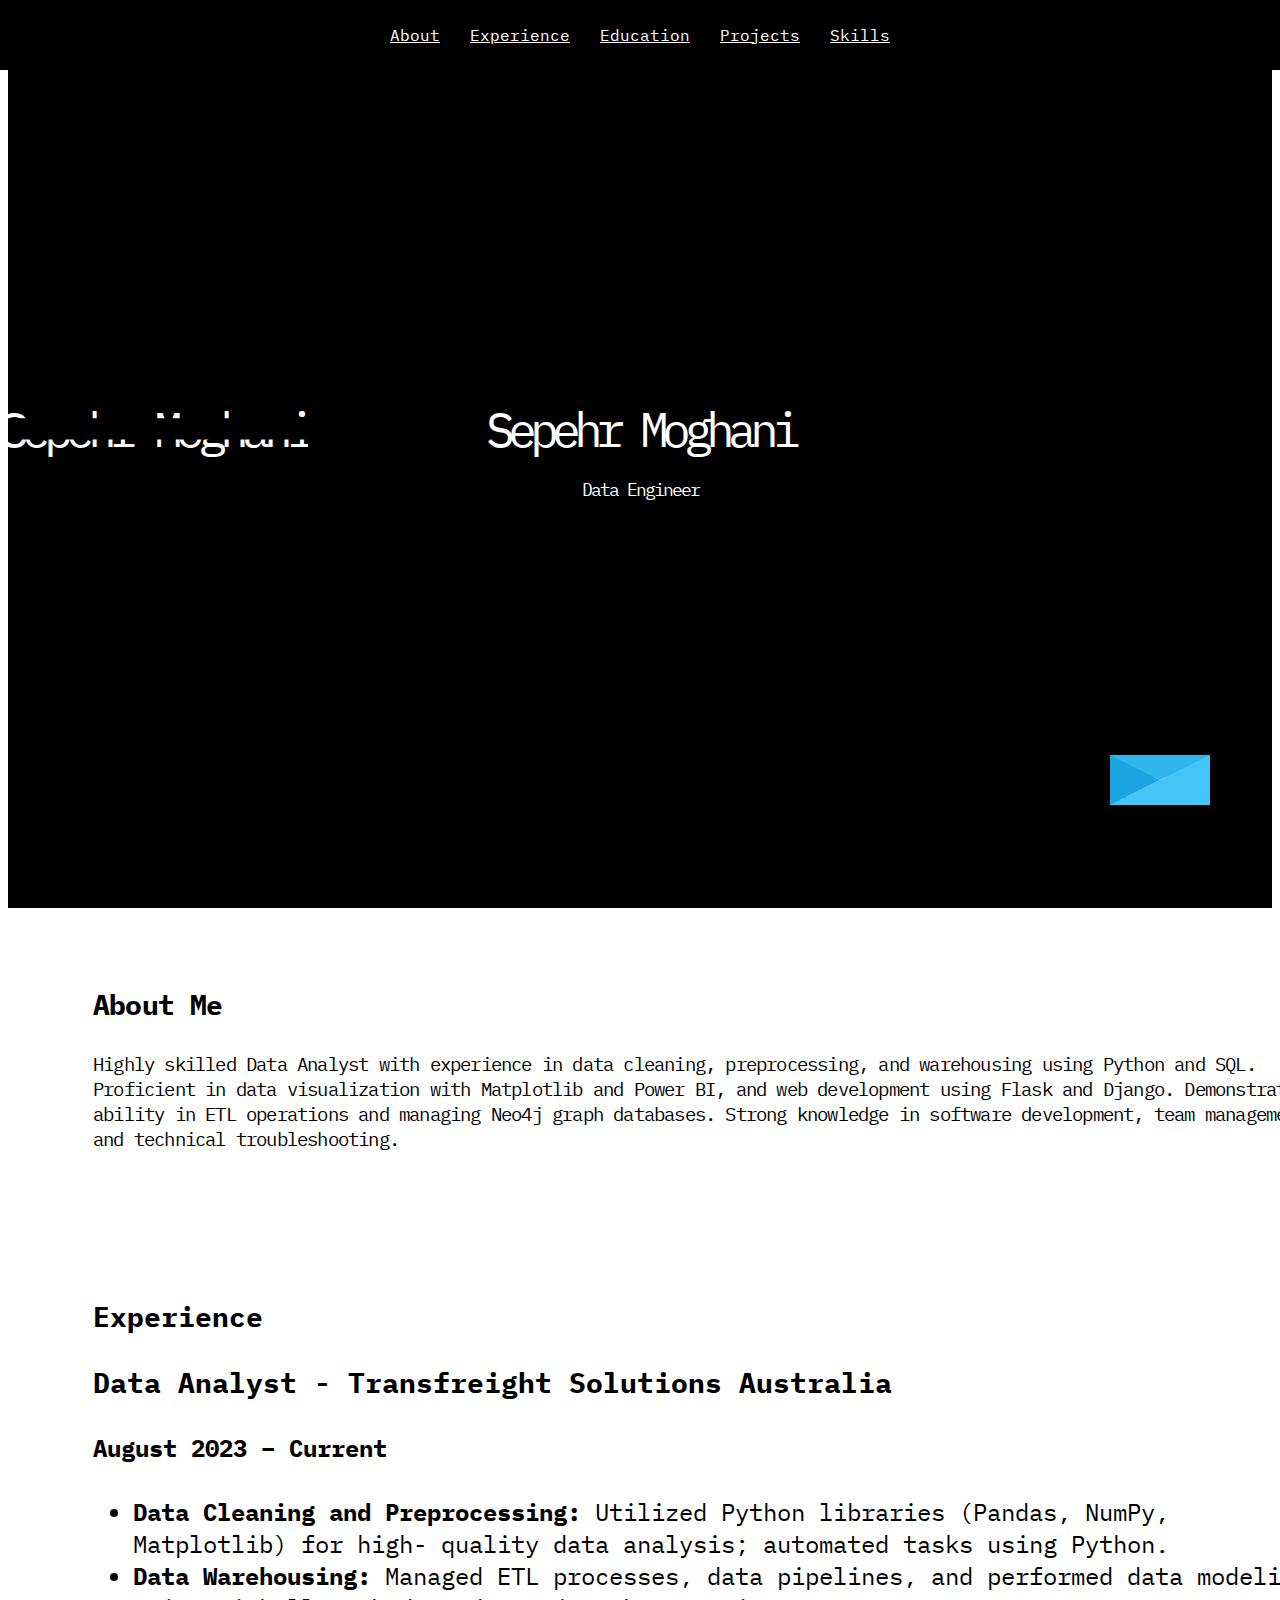
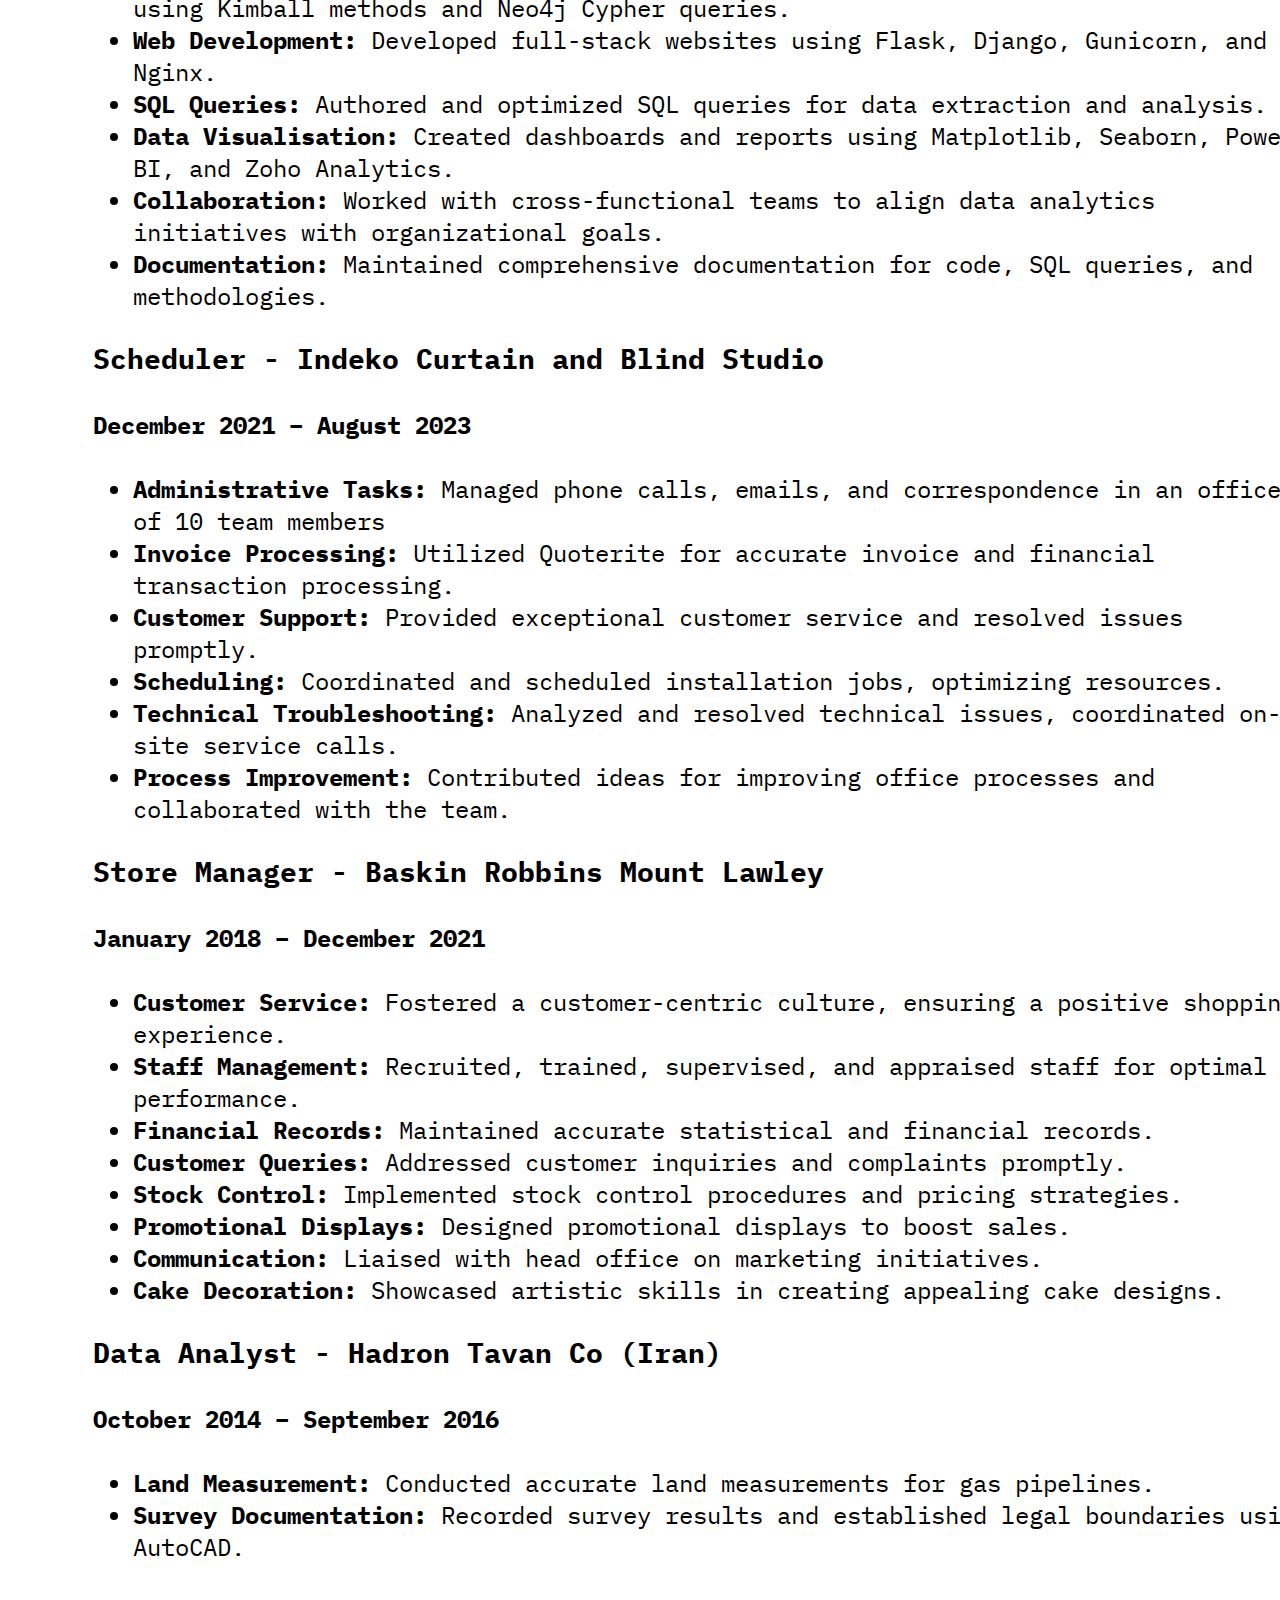
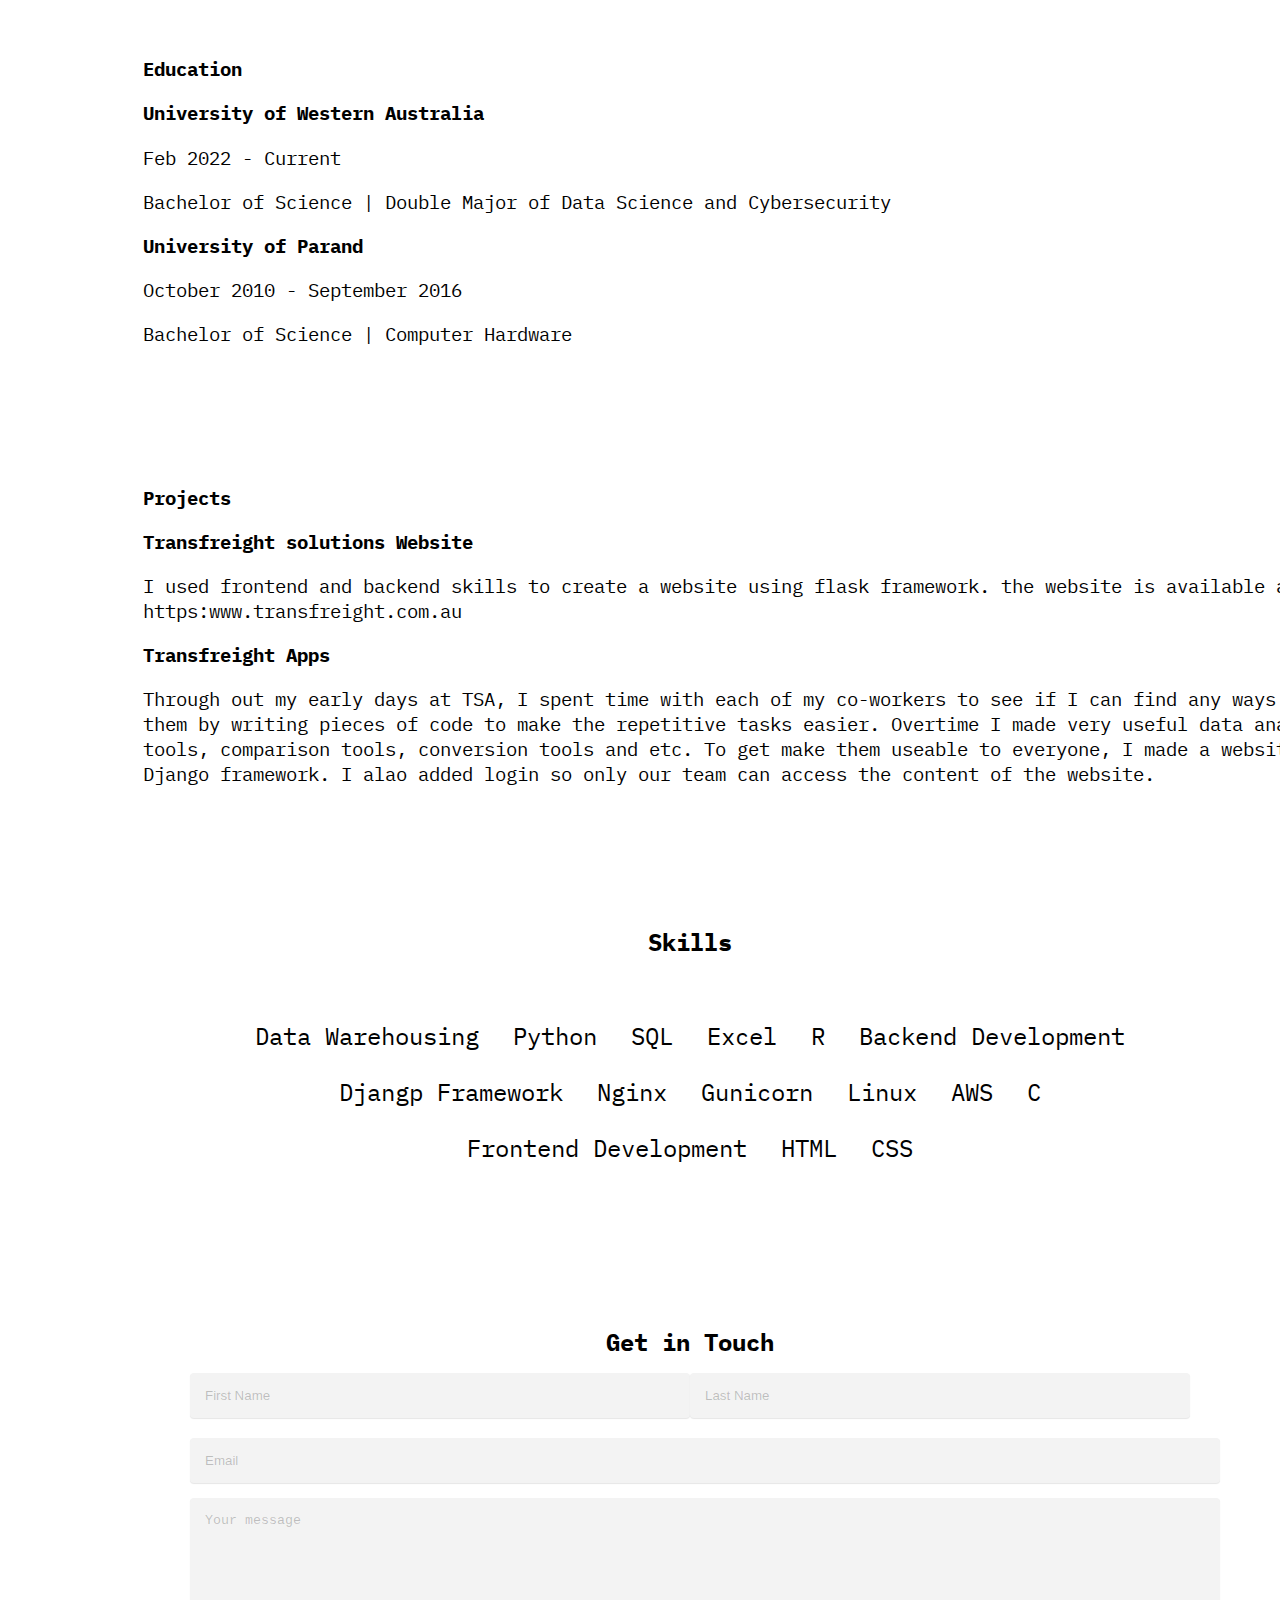
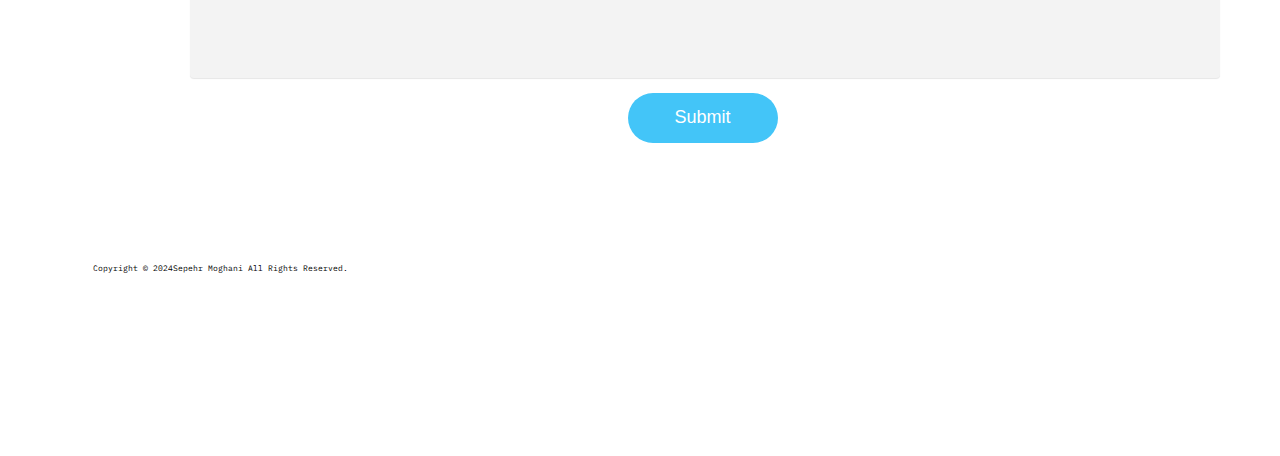
==== commit 62b76a96: "Update index.html" ====
--- a/index.html
+++ b/index.html
@@ -60,7 +60,7 @@
     <div class="lead">
         <div class="glitch-text">
             <div title="Sepehr Moghani">Sepehr Moghani</div>
-            <p>Data AnalystSoftware Developer</p>
+            <p>Data Engineer</p>
         </div>
     </div>
 
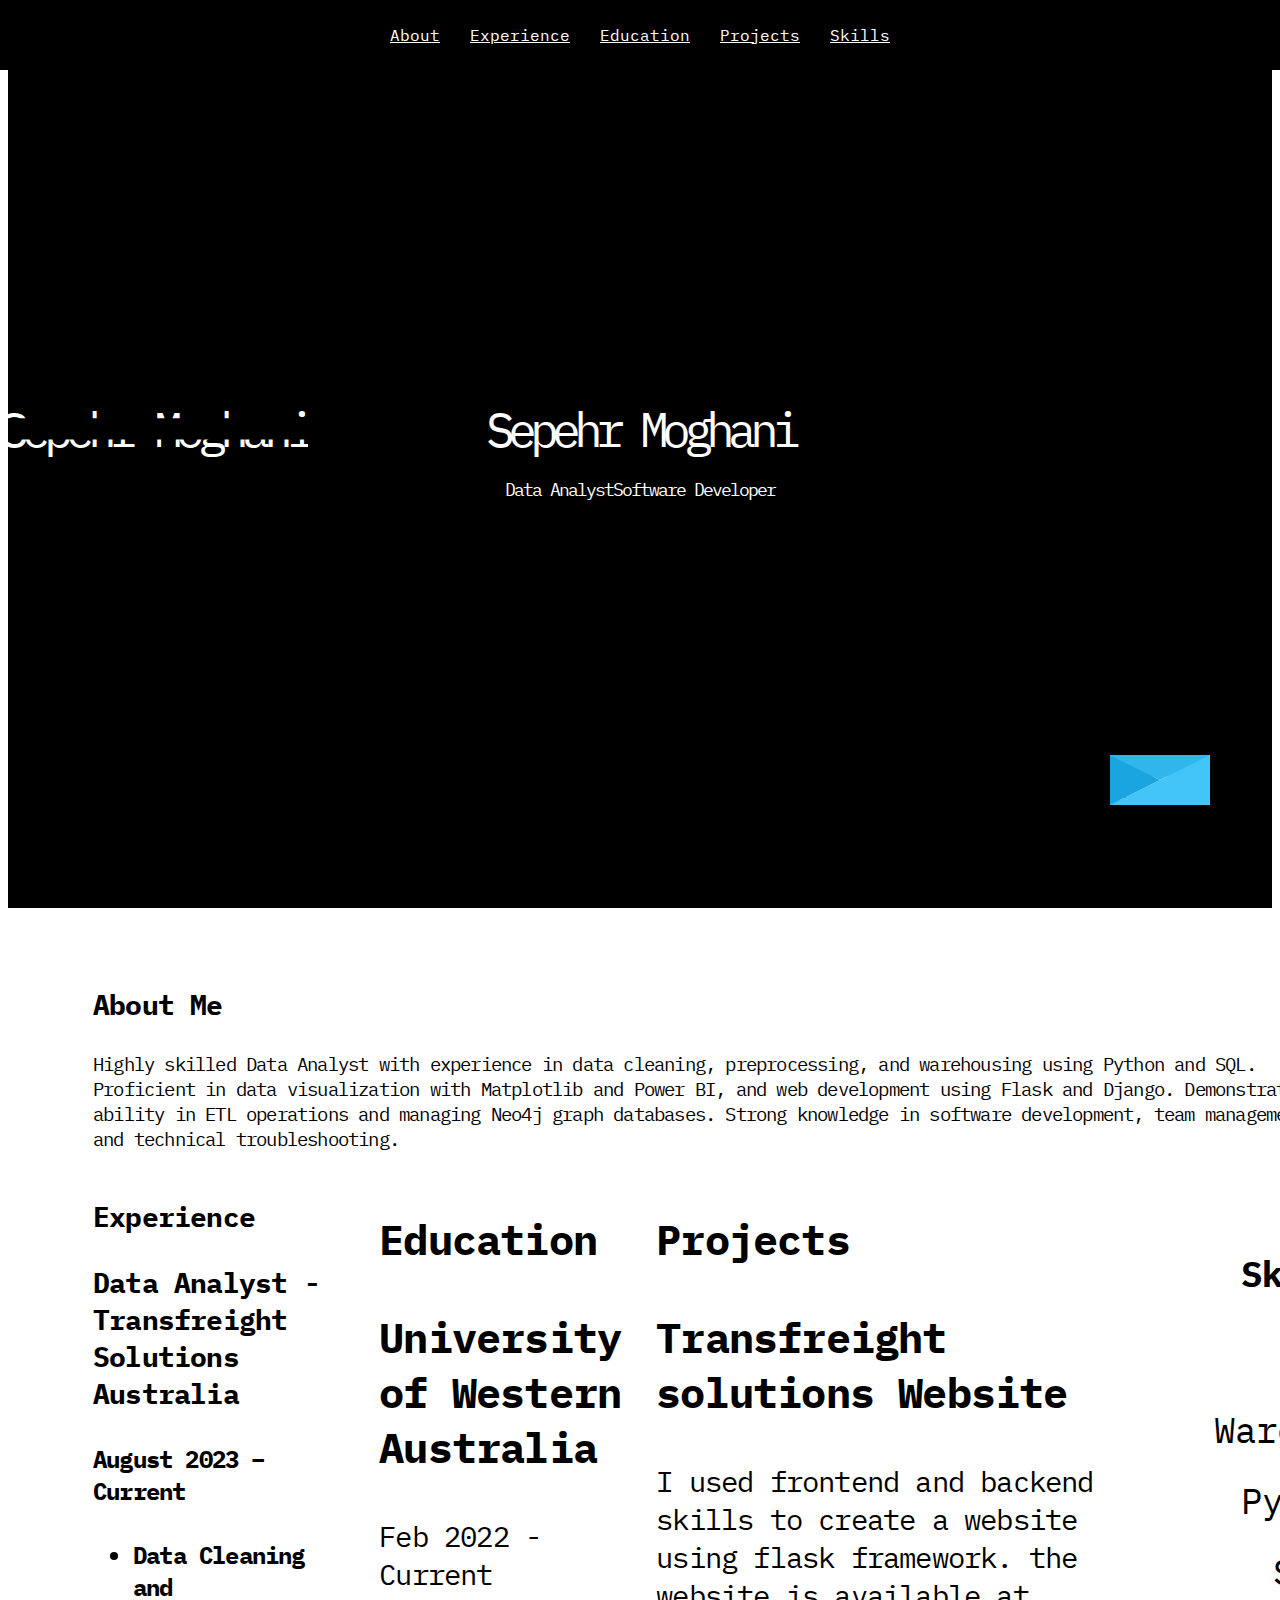
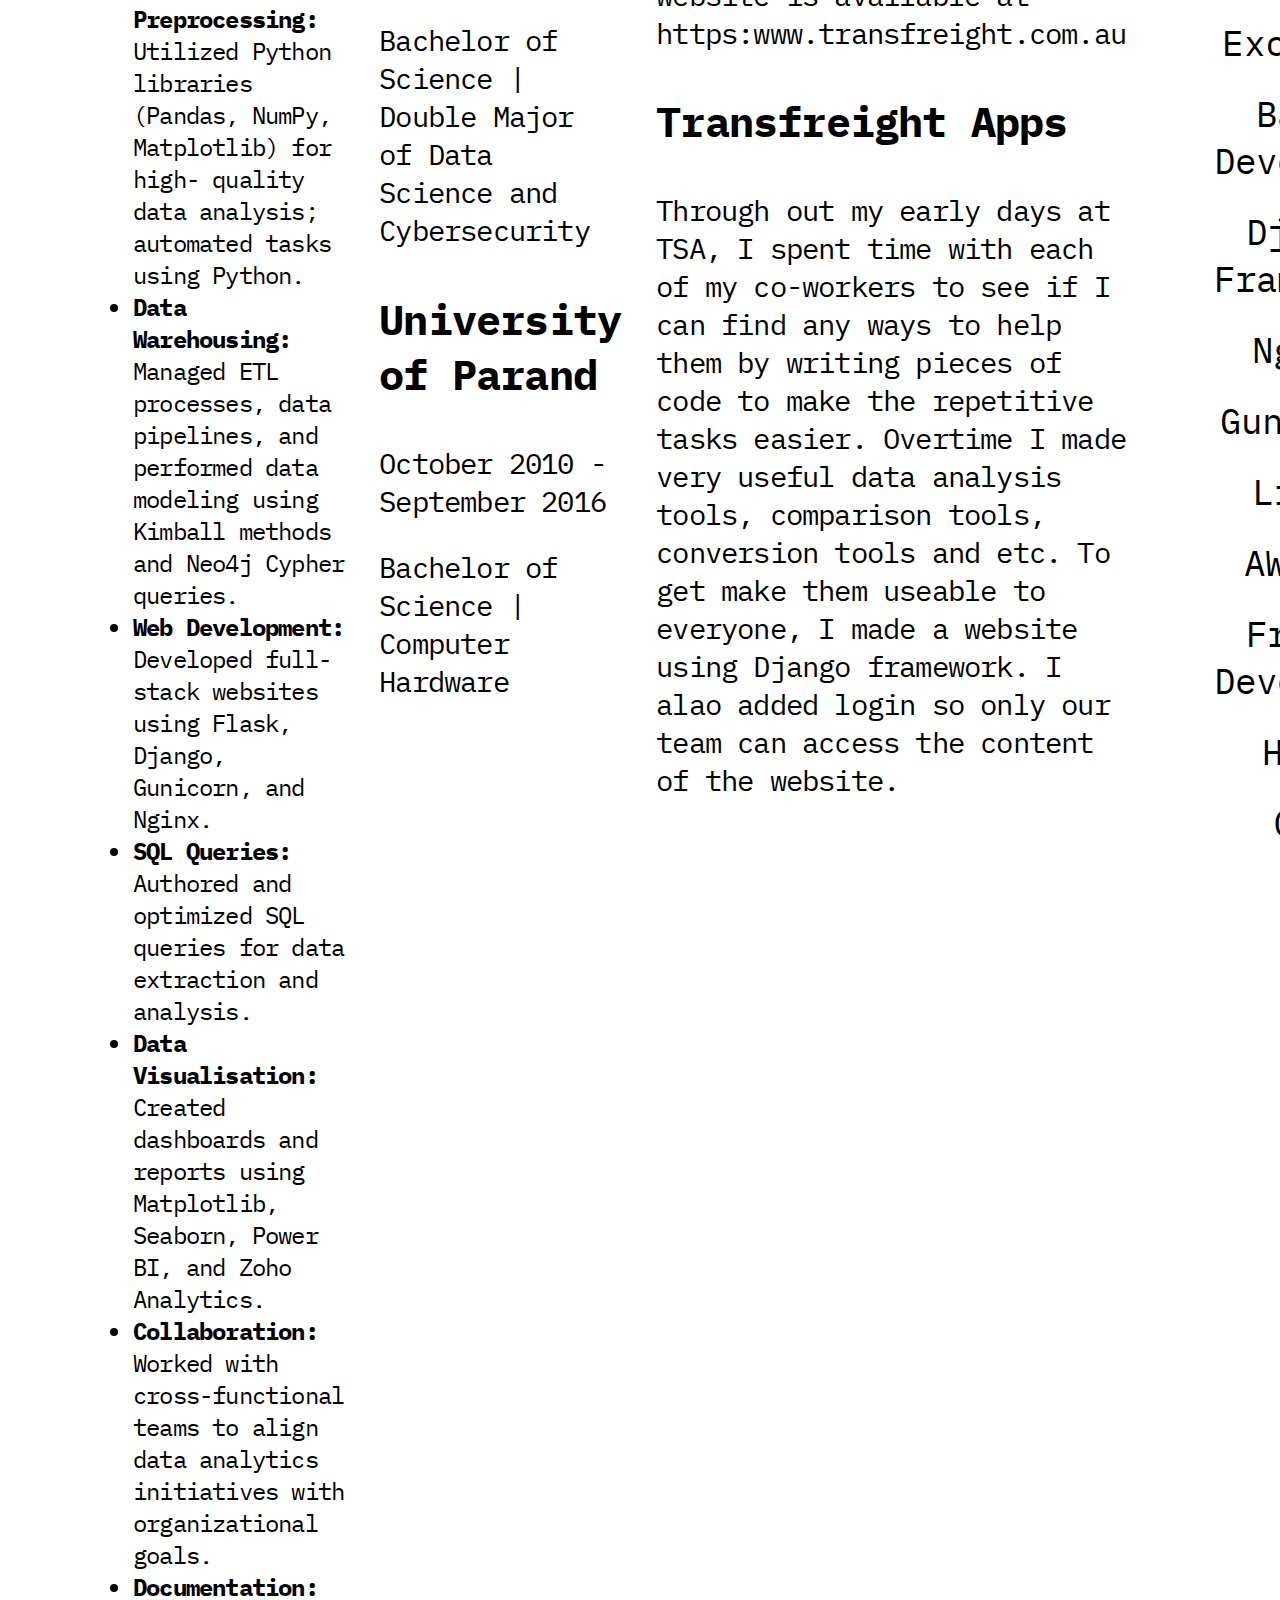
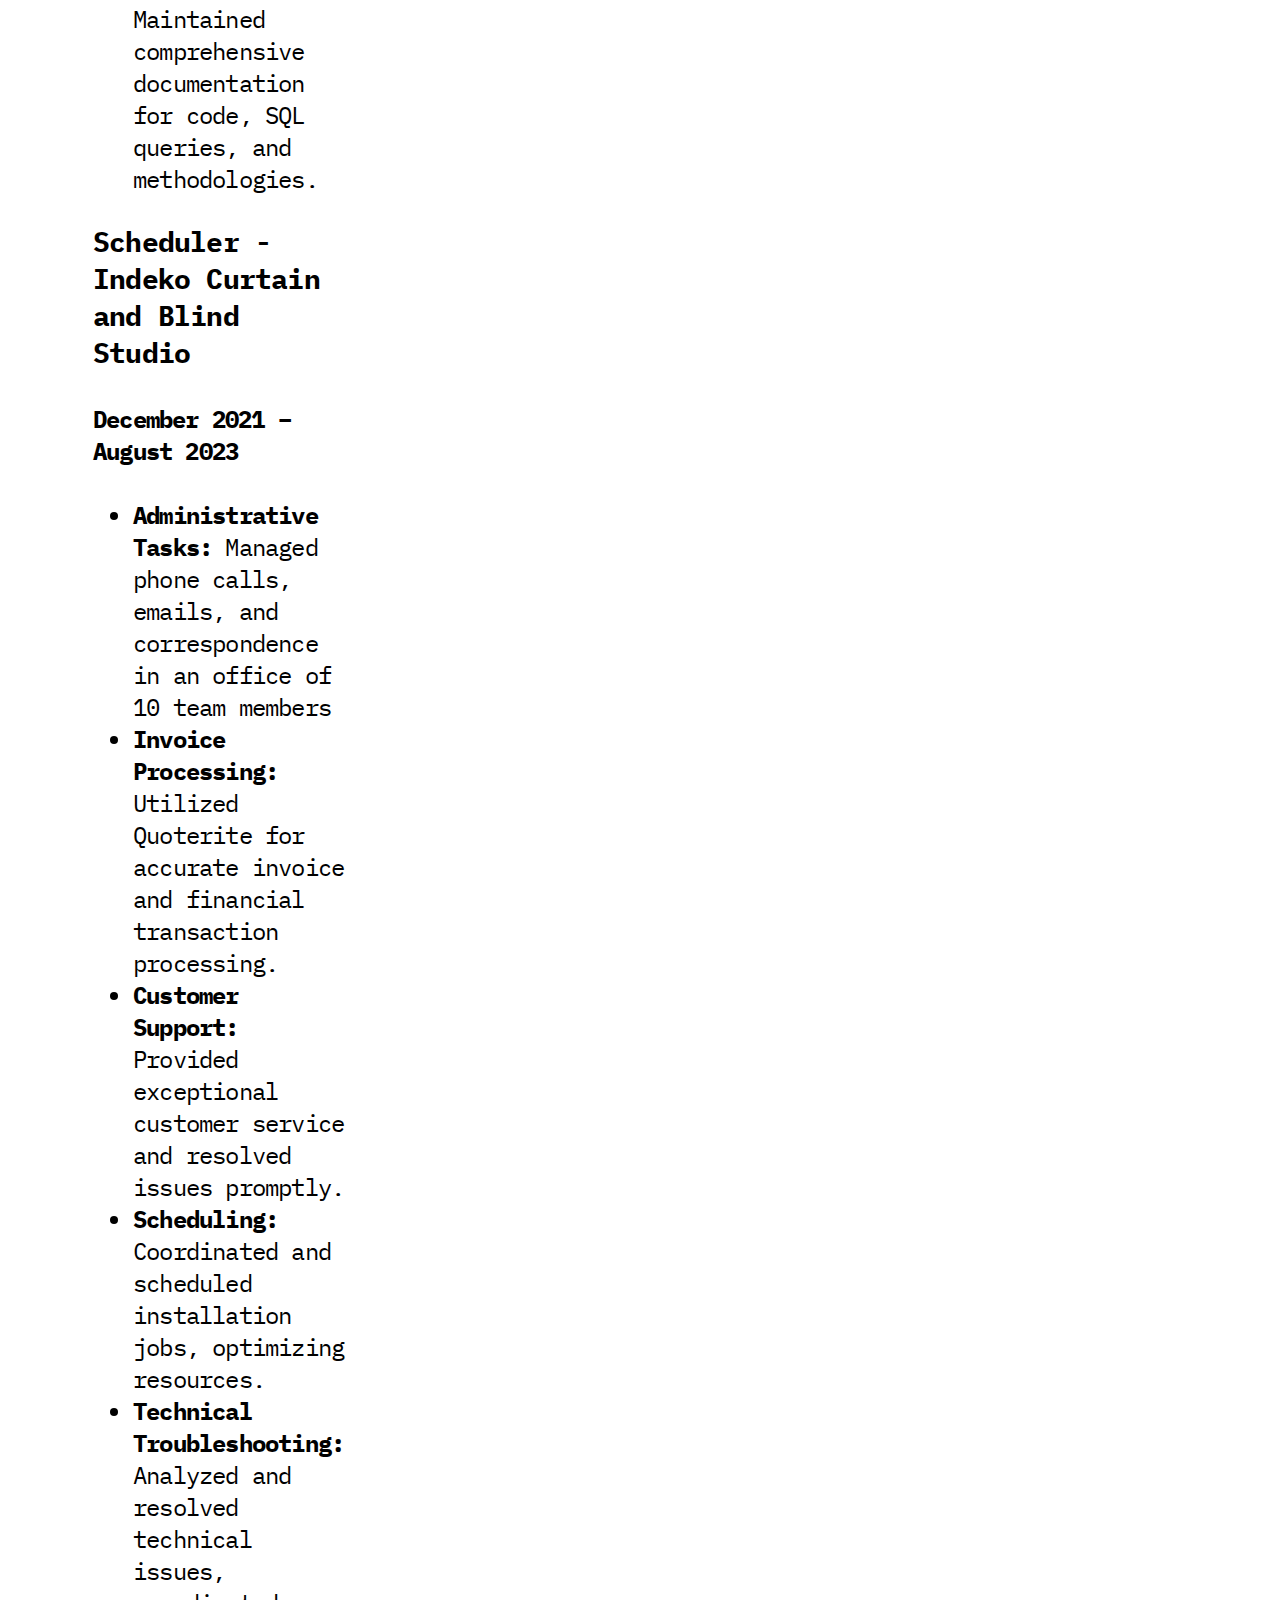
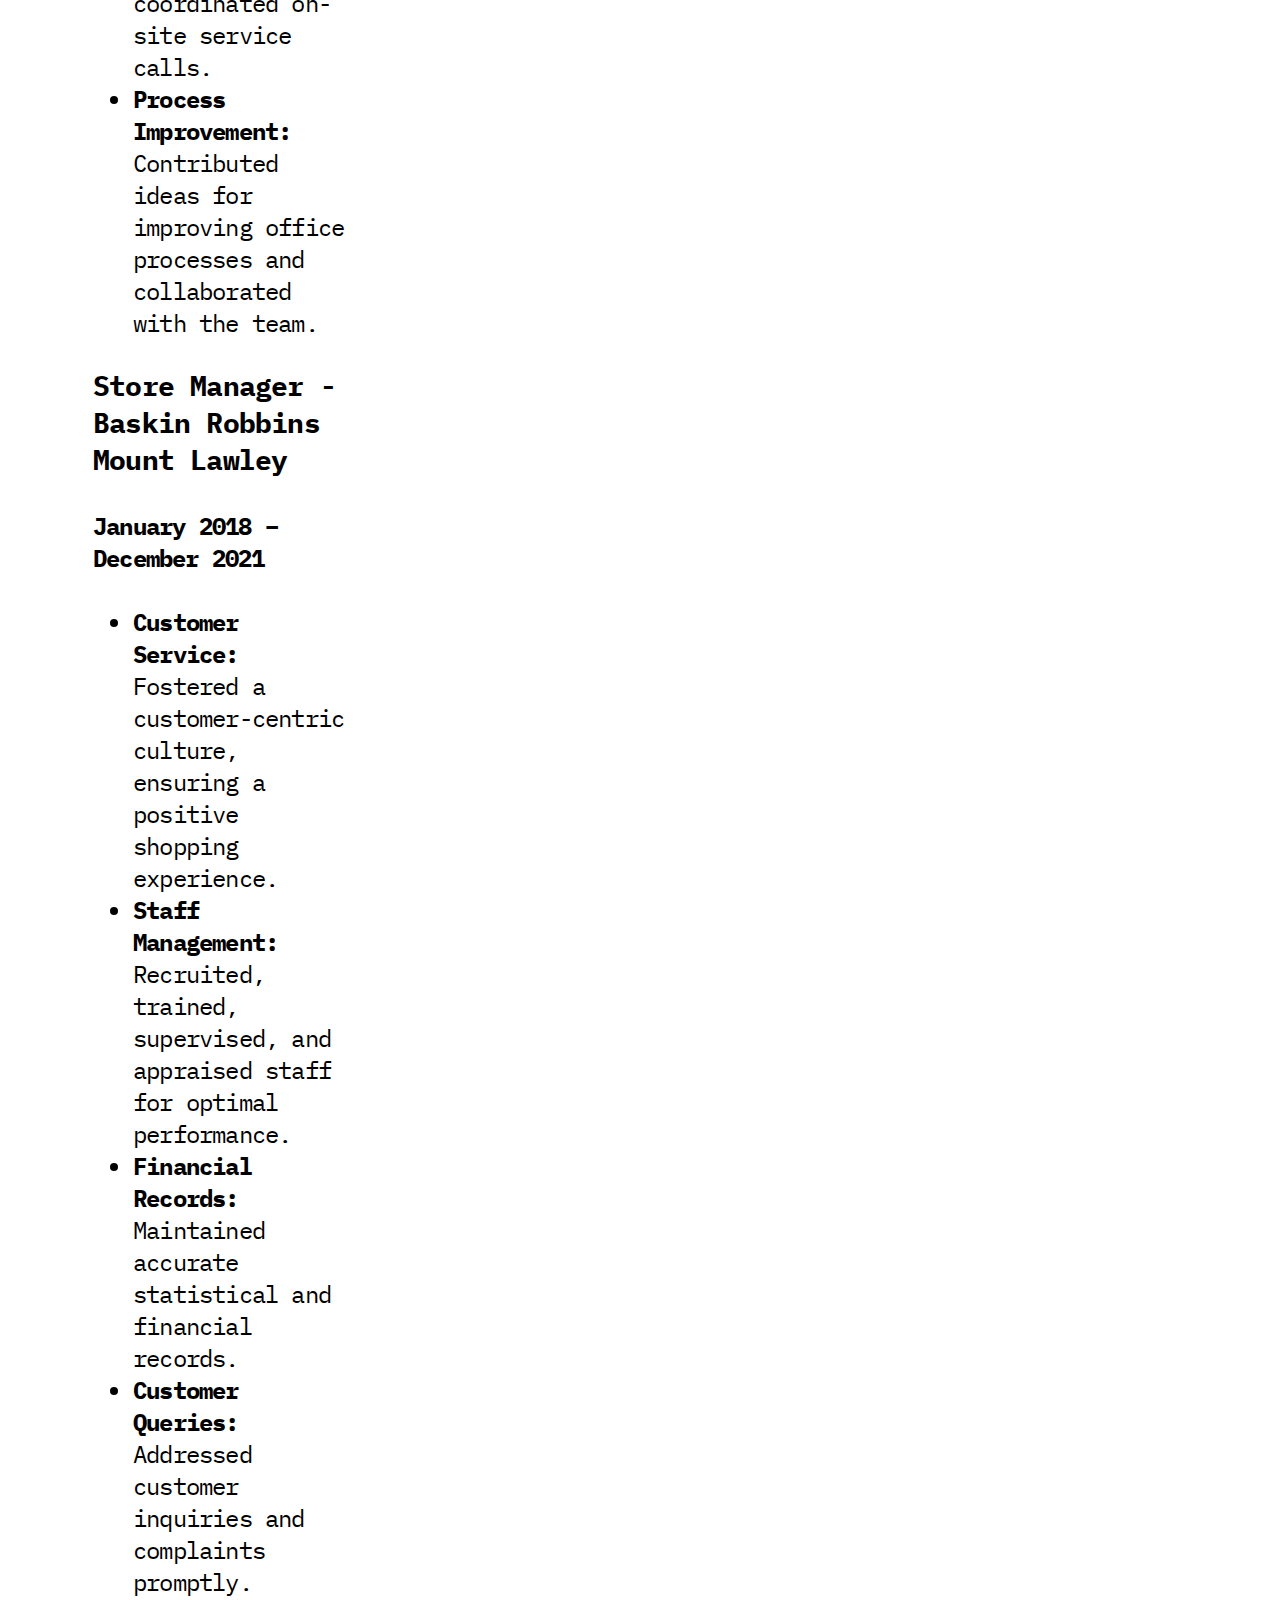
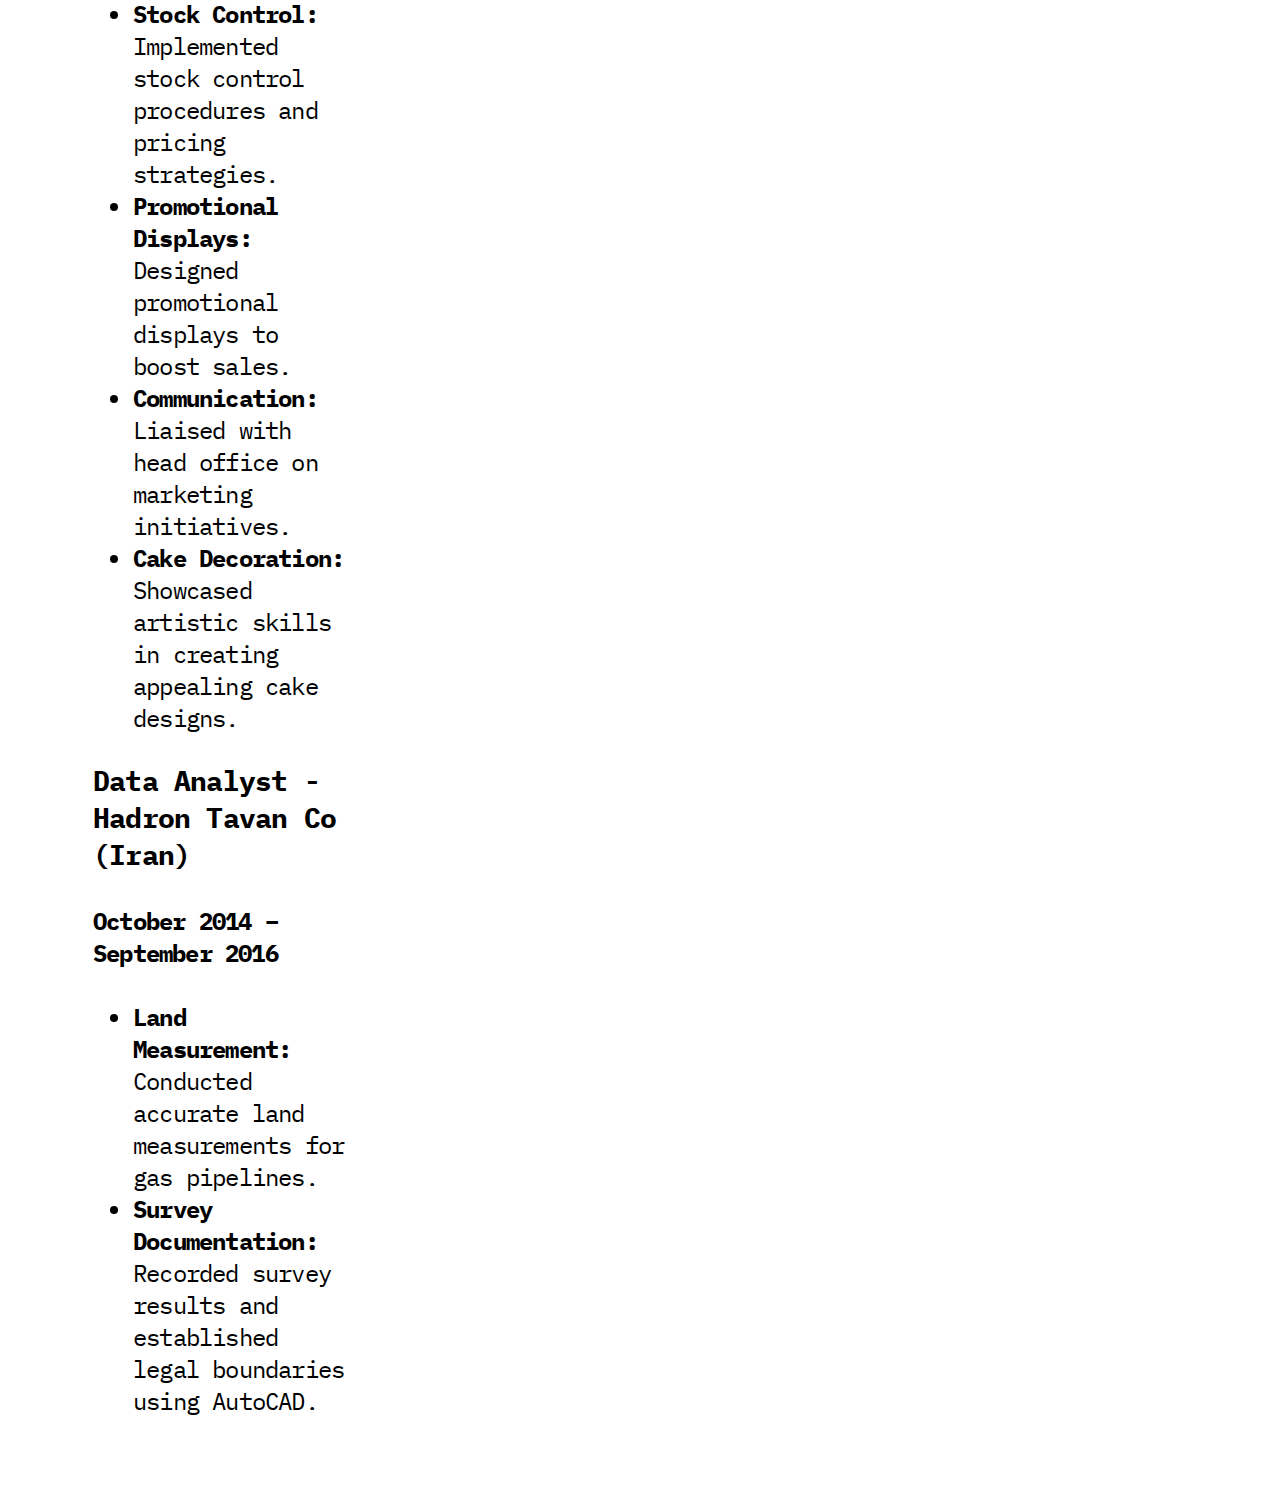
==== commit aae442c6: "Update index.html" ====
--- a/index.html
+++ b/index.html
@@ -60,7 +60,7 @@
     <div class="lead">
         <div class="glitch-text">
             <div title="Sepehr Moghani">Sepehr Moghani</div>
-            <p>Data Engineer</p>
+            <p>Data AnalystSoftware Developer</p>
         </div>
     </div>
 
@@ -104,10 +104,7 @@
                 </div>
             </div>
         </div>
-    </div>
-    <!-- End #about -->
-
-    <div class="experience">
+
         <div class="container">
             <div class="row">
                 <div class="col-md-4">
@@ -158,11 +155,9 @@
                         </ul>
                 </div>
             </div>
-        </div>
 
         <!-- End #experience -->
 
-        <div class="education">
             <div class="container">
                 <div class="row">
                     <div class="col-md-4">
@@ -179,11 +174,9 @@
                     </div>
                 </div>
             </div>
-        </div>
 
         <!--End #education-->
 
-        <div class="projects education">
             <div class="container">
                 <div class="row">
                     <div class="col-md-4">
@@ -200,7 +193,6 @@
                     </div>
                 </div>
             </div>
-        </div>
 
         <!--End #project-->
 
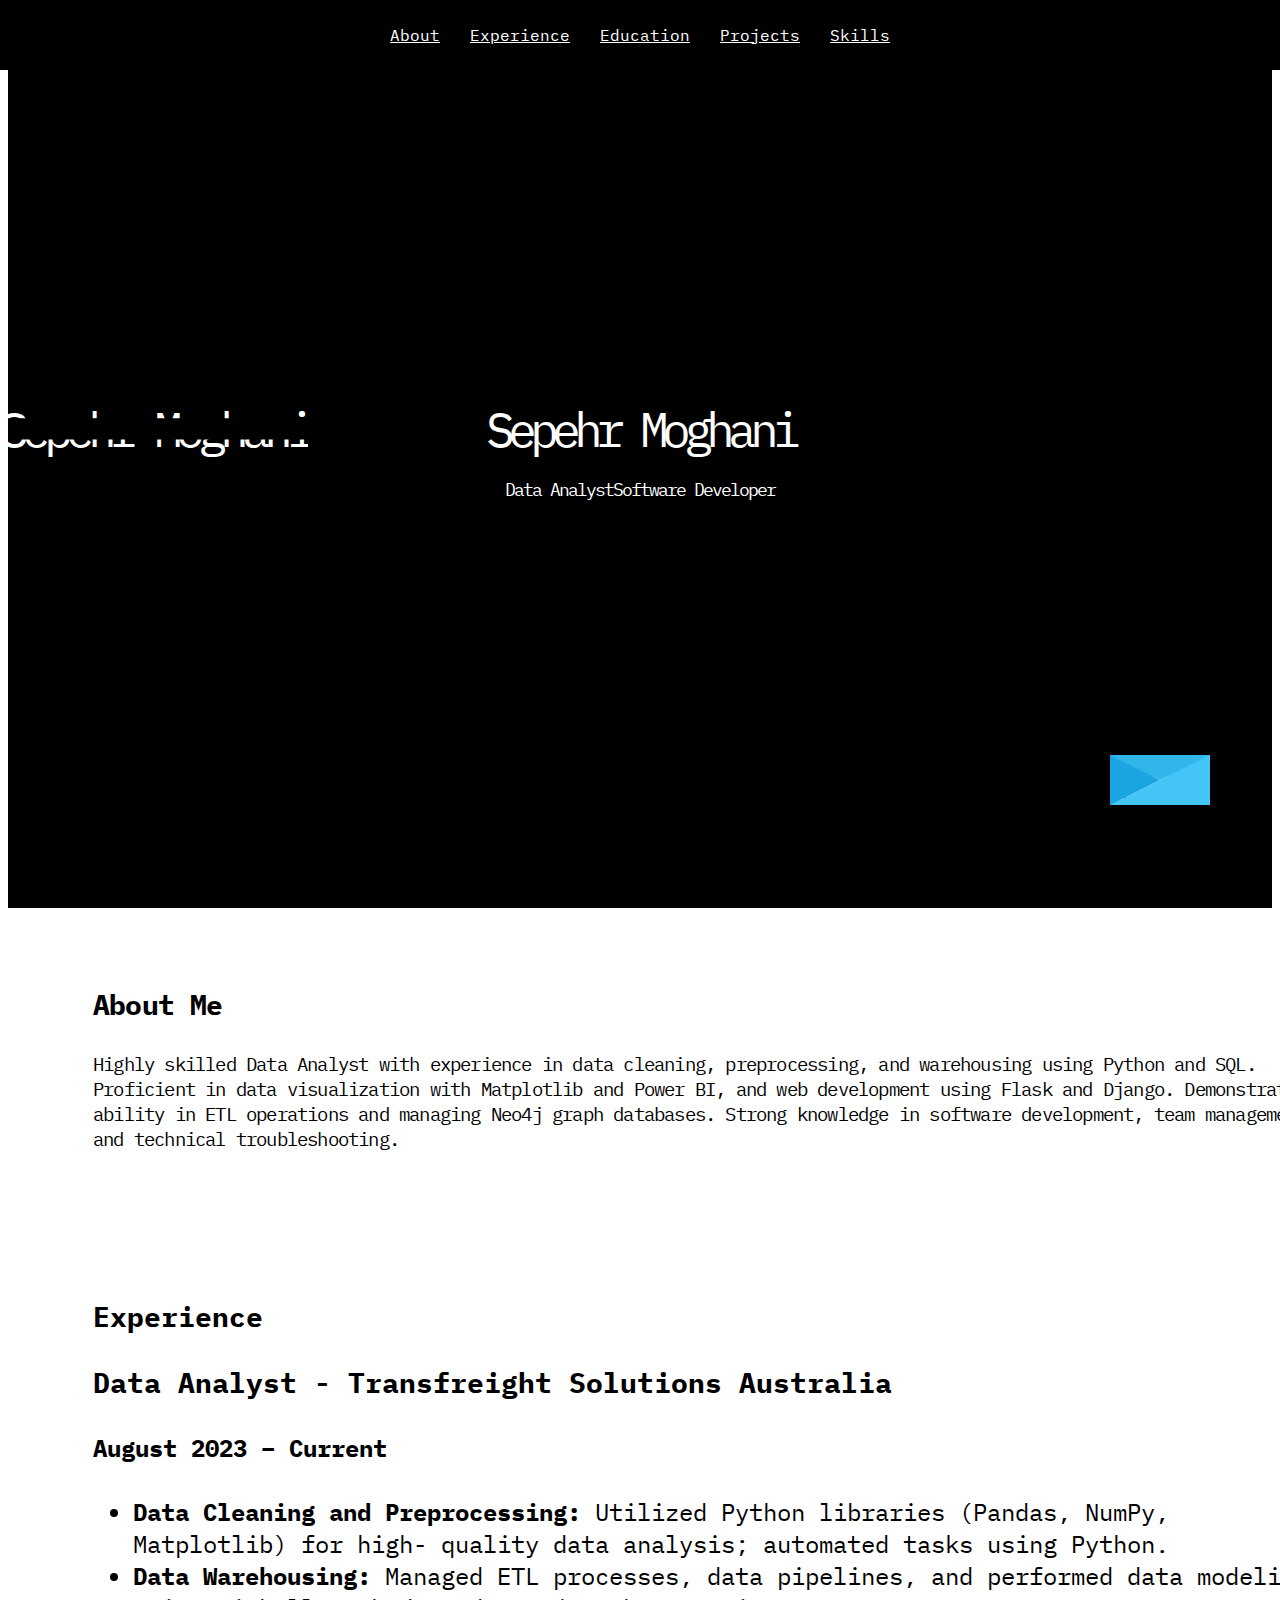
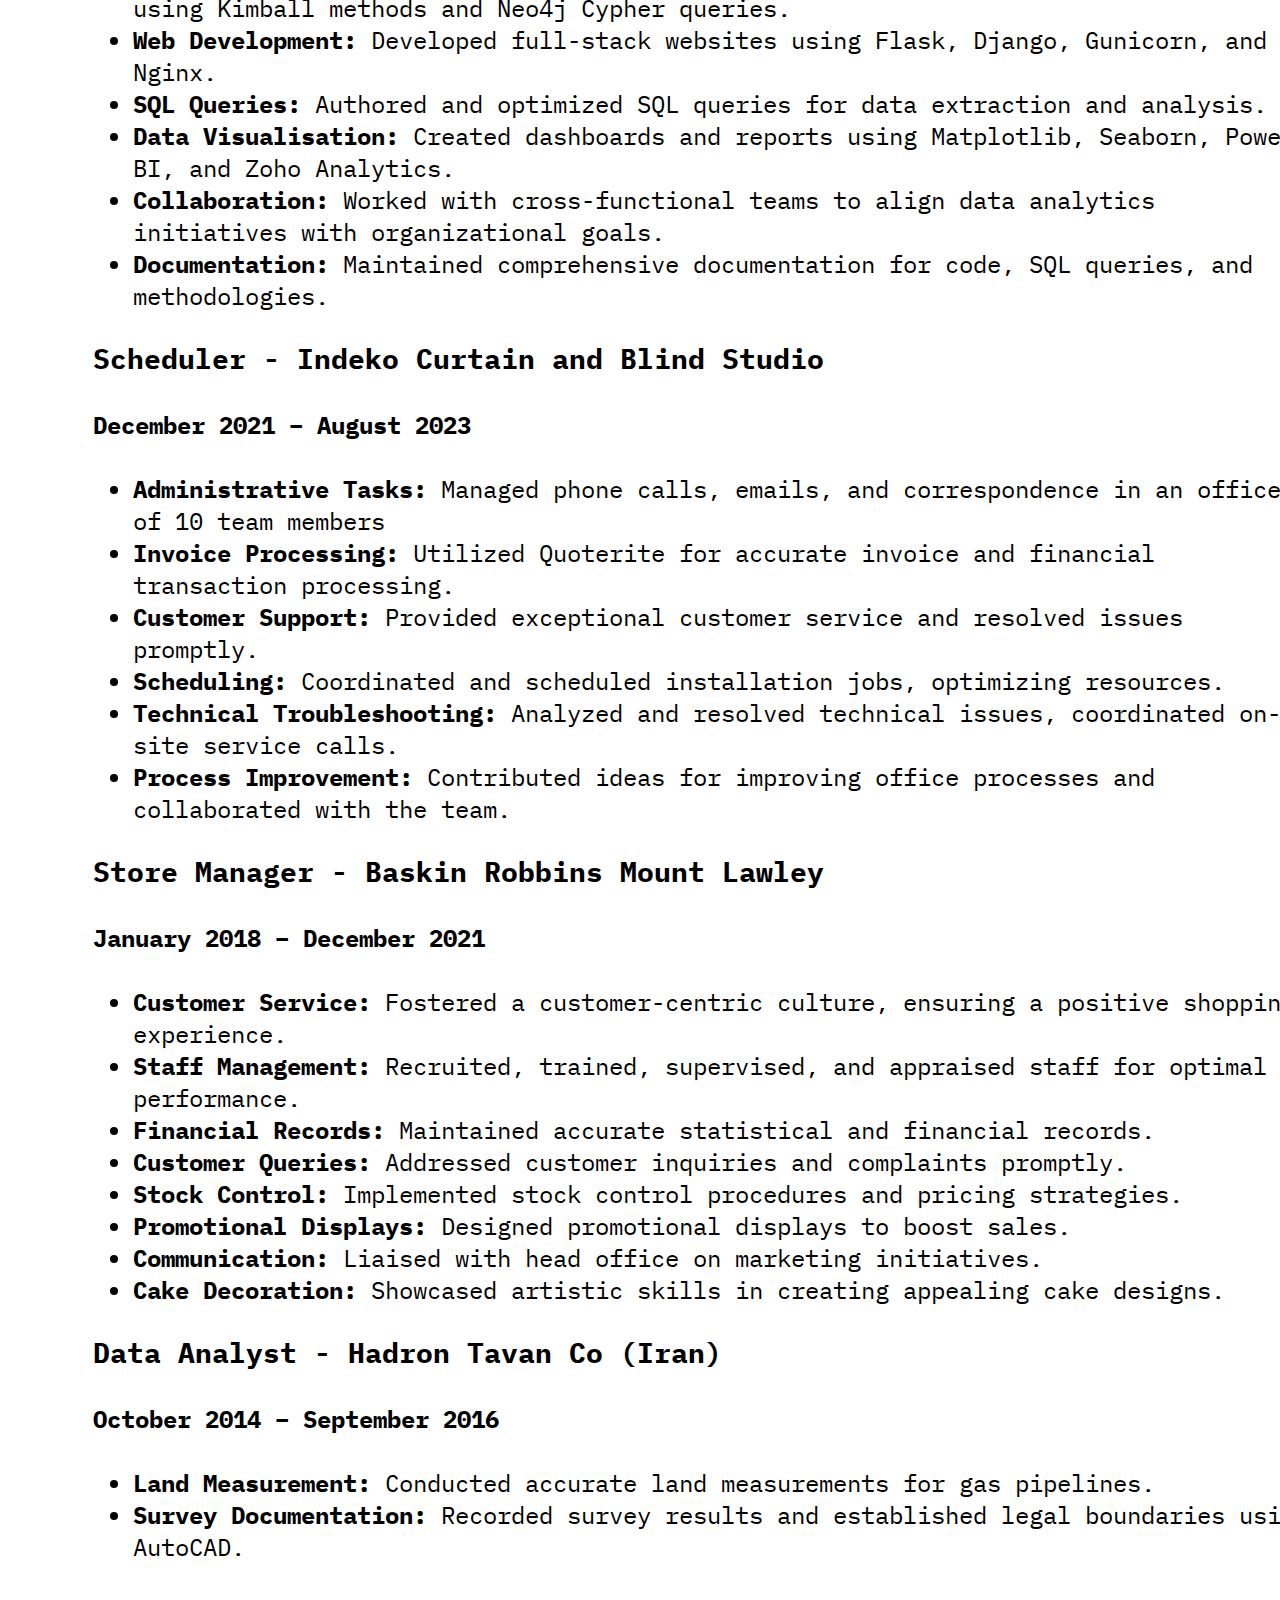
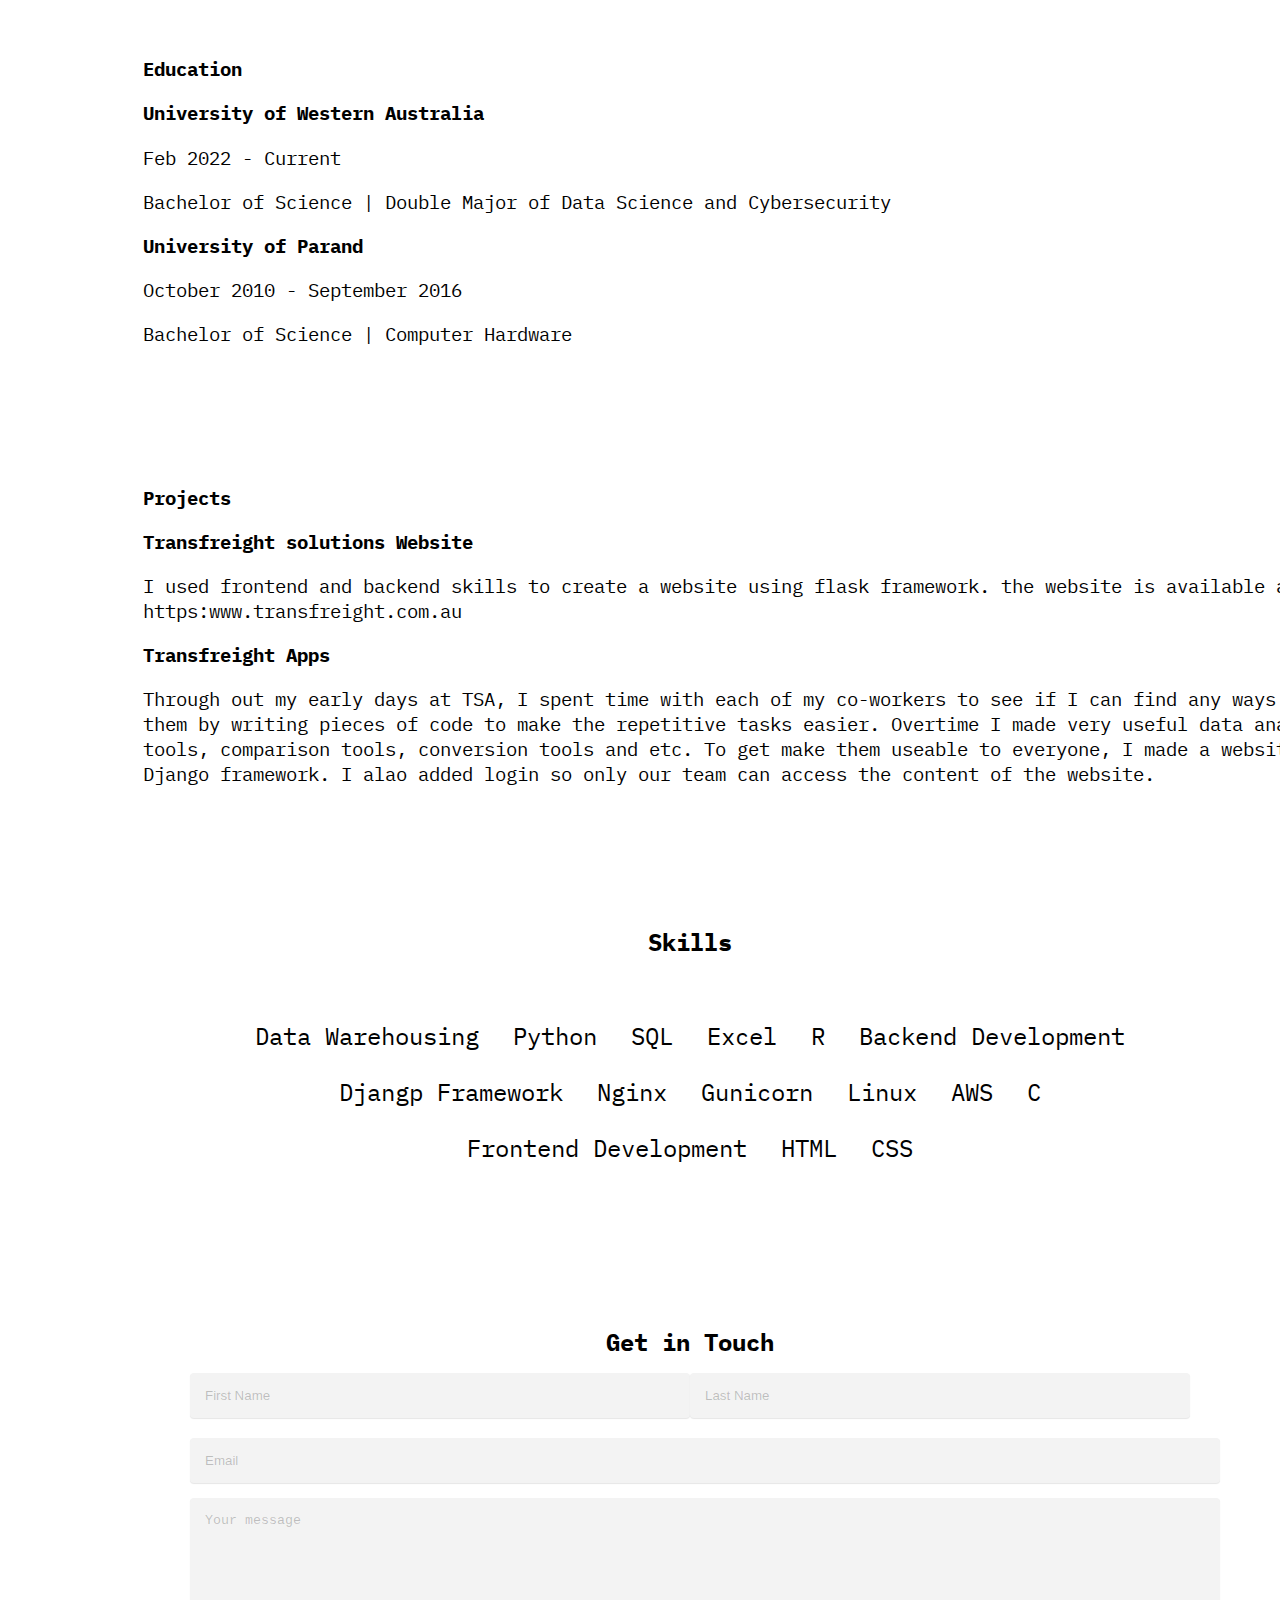
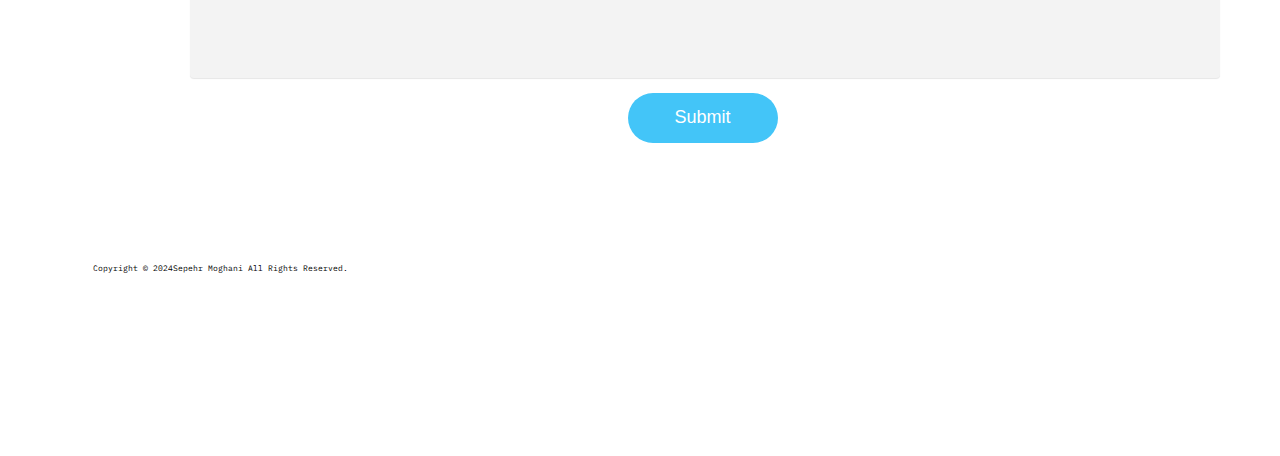
==== commit 29a256e8: "Update index.html" ====
--- a/index.html
+++ b/index.html
@@ -104,7 +104,10 @@
                 </div>
             </div>
         </div>
-
+    </div>
+    <!-- End #about -->
+
+    <div class="experience">
         <div class="container">
             <div class="row">
                 <div class="col-md-4">
@@ -155,9 +158,11 @@
                         </ul>
                 </div>
             </div>
+        </div>
 
         <!-- End #experience -->
 
+        <div class="education">
             <div class="container">
                 <div class="row">
                     <div class="col-md-4">
@@ -174,9 +179,11 @@
                     </div>
                 </div>
             </div>
+        </div>
 
         <!--End #education-->
 
+        <div class="projects education">
             <div class="container">
                 <div class="row">
                     <div class="col-md-4">
@@ -193,6 +200,7 @@
                     </div>
                 </div>
             </div>
+        </div>
 
         <!--End #project-->
 
